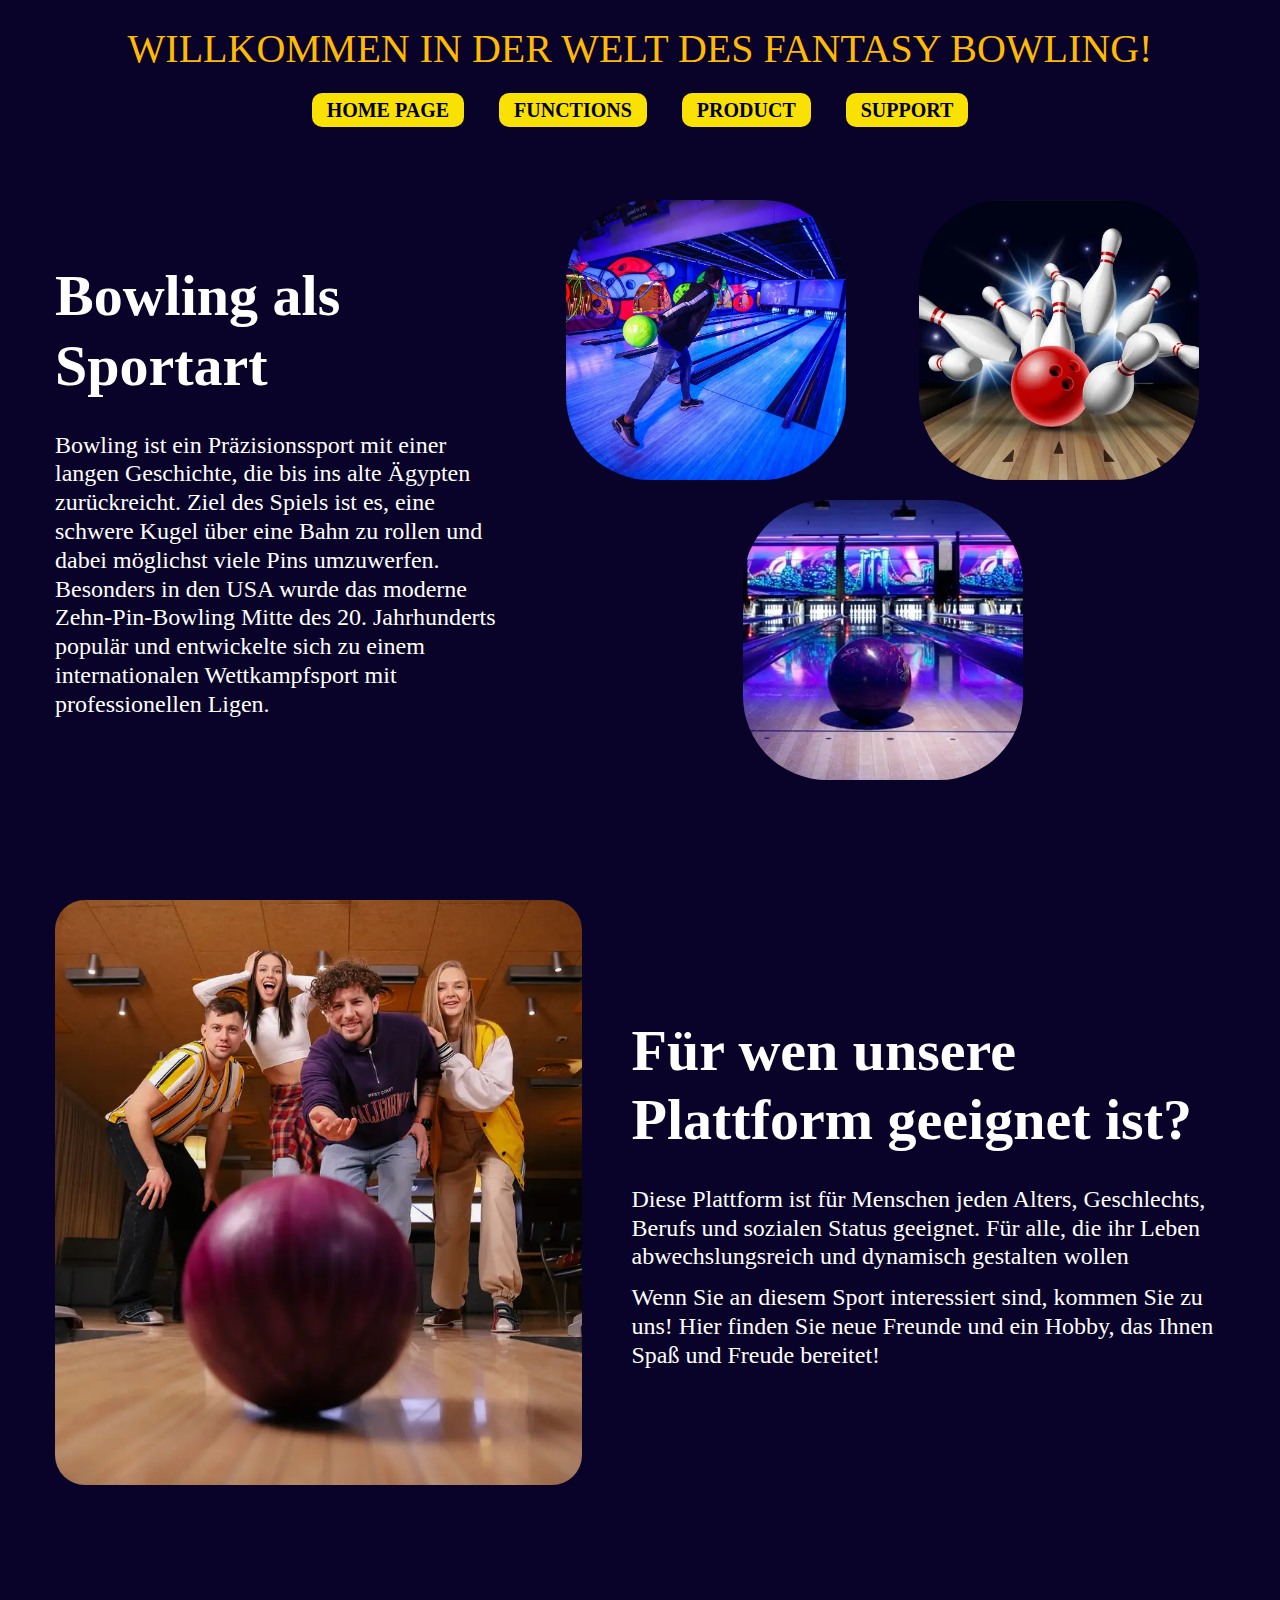
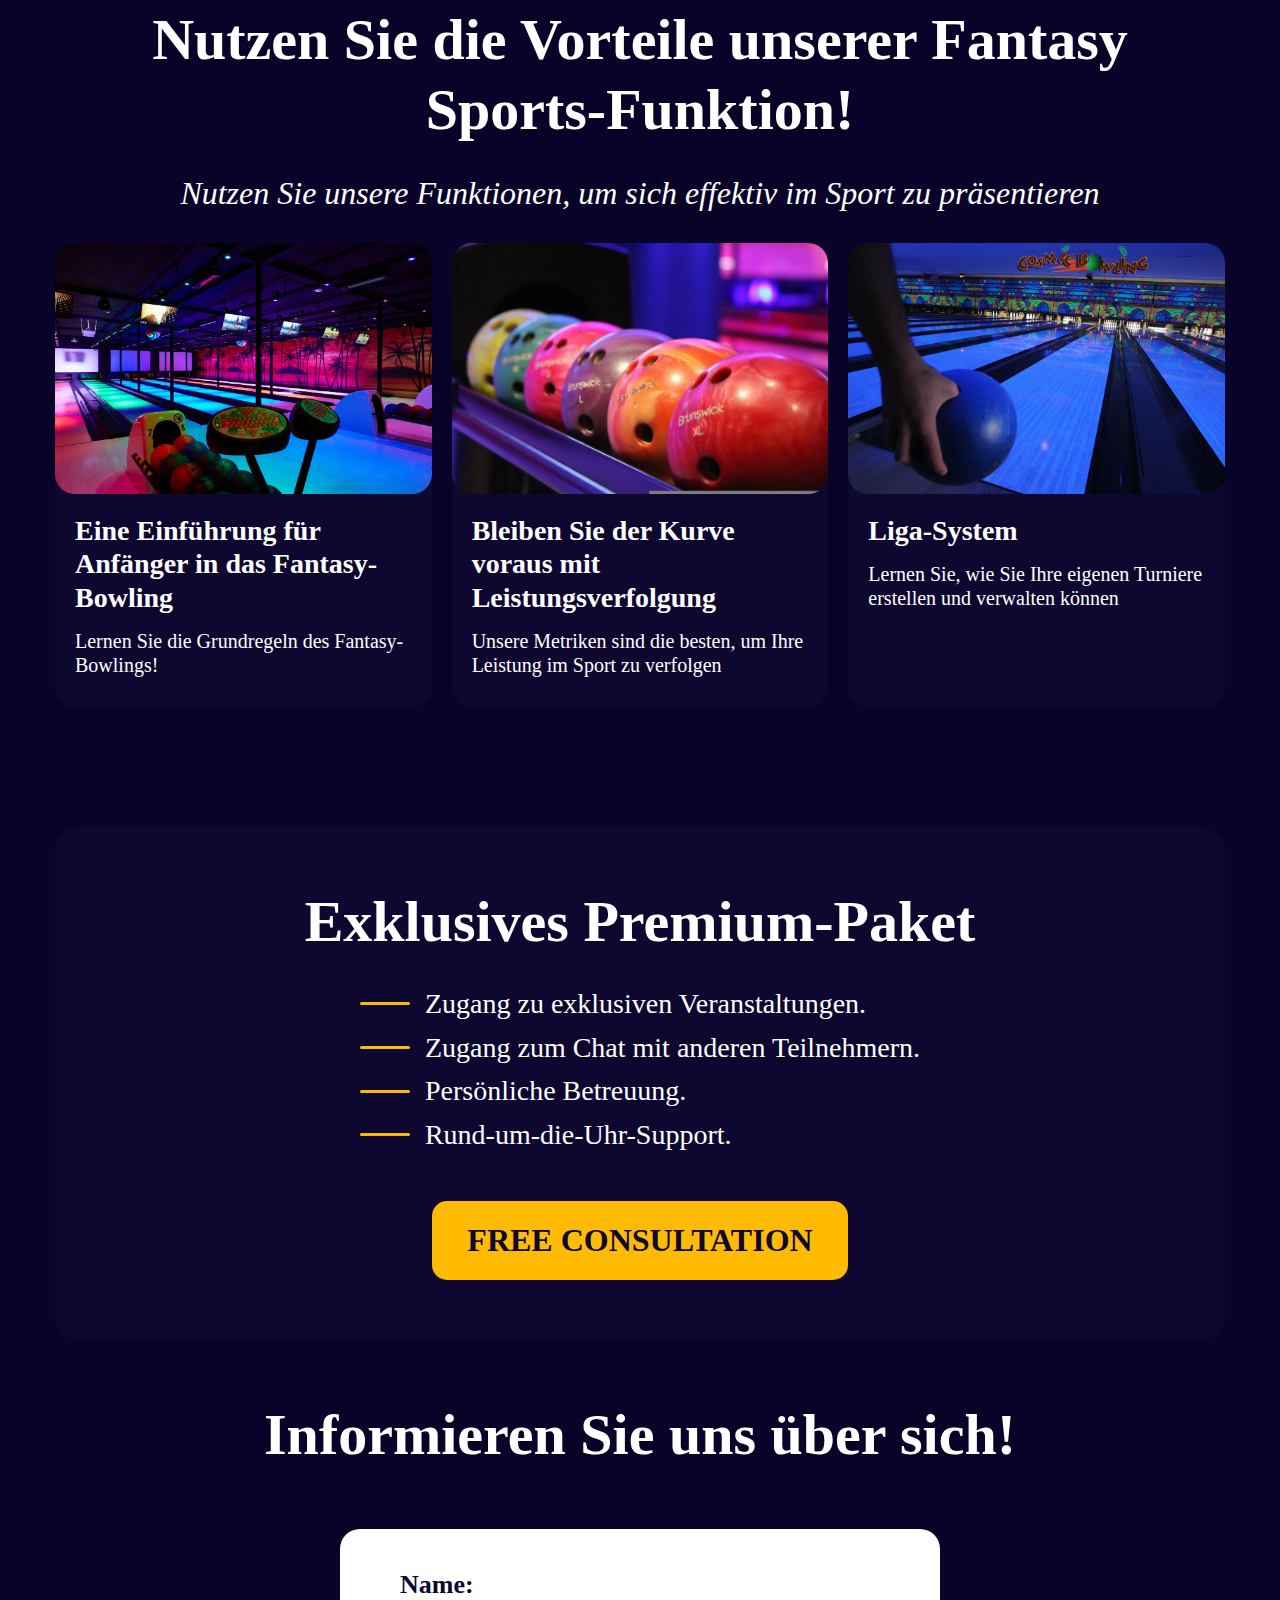
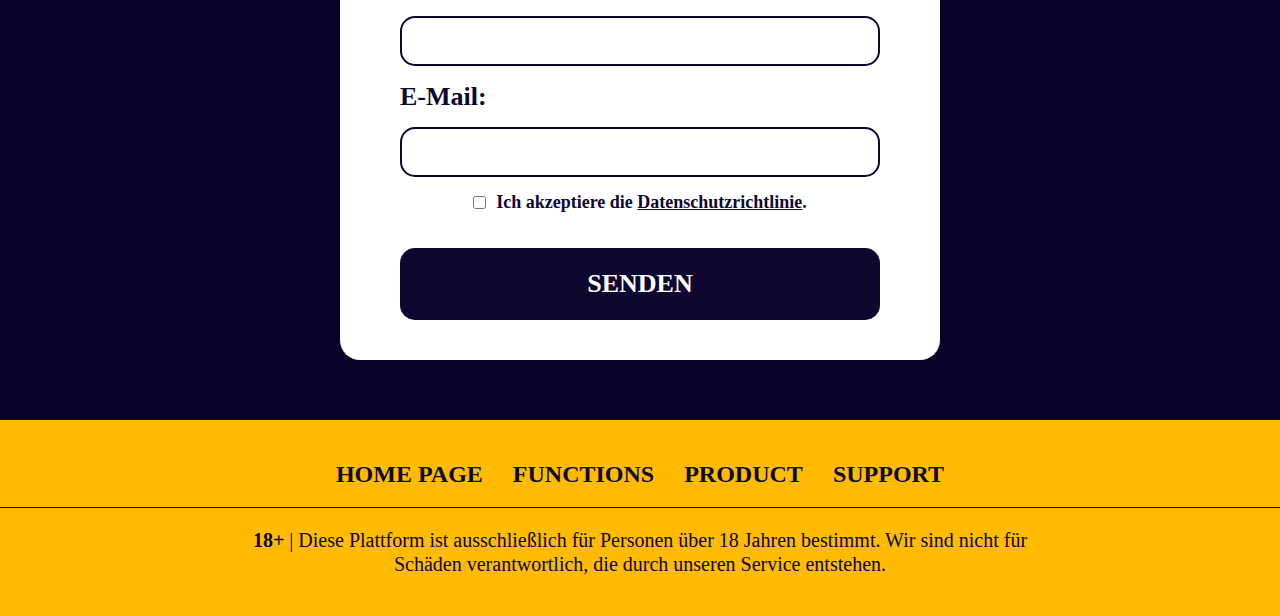
==== index.html @ cd634fc9 "Add files via upload" ====
<!DOCTYPE html>
<html lang="en">

<head>
	<title>Fantasy Bowling</title>
	<meta charset="UTF-8">
	<meta name="format-detection" content="telephone=no">
	<!-- <style>body{opacity: 0;}</style> -->
	<link rel="stylesheet" href="css/style.min.css?_v=20250328234321">
	<link rel="shortcut icon" href="favicon.ico">
	<!-- <meta name="robots" content="noindex, nofollow"> -->
	<meta name="viewport" content="width=device-width, initial-scale=1.0">
	<script>(()=>{"use strict";const t={};let e=!0,s=(t=500)=>{if(e){const s=document.querySelectorAll("[data-lp]");setTimeout((()=>{s.forEach((t=>{t.style.paddingRight=""})),document.body.style.paddingRight="",document.documentElement.classList.remove("lock")}),t),e=!1,setTimeout((function(){e=!0}),t)}},o=(t=500)=>{if(e){const s=document.querySelectorAll("[data-lp]"),o=window.innerWidth-document.body.offsetWidth+"px";s.forEach((t=>{t.style.paddingRight=o})),document.body.style.paddingRight=o,document.documentElement.classList.add("lock"),e=!1,setTimeout((function(){e=!0}),t)}};function i(t){setTimeout((()=>{window.FLS&&console.log(t)}),0)}t.popup=new class{constructor(t){let e={logging:!0,init:!0,attributeOpenButton:"data-popup",attributeCloseButton:"data-close",fixElementSelector:"[data-lp]",youtubeAttribute:"data-popup-youtube",youtubePlaceAttribute:"data-popup-youtube-place",setAutoplayYoutube:!0,classes:{popup:"popup",popupContent:"popup__content",popupActive:"popup_show",bodyActive:"popup-show"},focusCatch:!0,closeEsc:!0,bodyLock:!0,hashSettings:{location:!0,goHash:!0},on:{beforeOpen:function(){},afterOpen:function(){},beforeClose:function(){},afterClose:function(){}}};this.youTubeCode,this.isOpen=!1,this.targetOpen={selector:!1,element:!1},this.previousOpen={selector:!1,element:!1},this.lastClosed={selector:!1,element:!1},this._dataValue=!1,this.hash=!1,this._reopen=!1,this._selectorOpen=!1,this.lastFocusEl=!1,this._focusEl=["a[href]",'input:not([disabled]):not([type="hidden"]):not([aria-hidden])',"button:not([disabled]):not([aria-hidden])","select:not([disabled]):not([aria-hidden])","textarea:not([disabled]):not([aria-hidden])","area[href]","iframe","object","embed","[contenteditable]",'[tabindex]:not([tabindex^="-"])'],this.options={...e,...t,classes:{...e.classes,...t?.classes},hashSettings:{...e.hashSettings,...t?.hashSettings},on:{...e.on,...t?.on}},this.bodyLock=!1,this.options.init&&this.initPopups()}initPopups(){this.popupLogging("Прокинувся"),this.eventsPopup()}eventsPopup(){document.addEventListener("click",function(t){const e=t.target.closest(`[${this.options.attributeOpenButton}]`);if(e)return t.preventDefault(),this._dataValue=e.getAttribute(this.options.attributeOpenButton)?e.getAttribute(this.options.attributeOpenButton):"error",this.youTubeCode=e.getAttribute(this.options.youtubeAttribute)?e.getAttribute(this.options.youtubeAttribute):null,"error"!==this._dataValue?(this.isOpen||(this.lastFocusEl=e),this.targetOpen.selector=`${this._dataValue}`,this._selectorOpen=!0,void this.open()):void this.popupLogging(`Йой, не заповнено атрибут у ${e.classList}`);return t.target.closest(`[${this.options.attributeCloseButton}]`)||!t.target.closest(`.${this.options.classes.popupContent}`)&&this.isOpen?(t.preventDefault(),void this.close()):void 0}.bind(this)),document.addEventListener("keydown",function(t){if(this.options.closeEsc&&27==t.which&&"Escape"===t.code&&this.isOpen)return t.preventDefault(),void this.close();this.options.focusCatch&&9==t.which&&this.isOpen&&this._focusCatch(t)}.bind(this)),this.options.hashSettings.goHash&&(window.addEventListener("hashchange",function(){window.location.hash?this._openToHash():this.close(this.targetOpen.selector)}.bind(this)),window.addEventListener("load",function(){window.location.hash&&this._openToHash()}.bind(this)))}open(t){if(e)if(this.bodyLock=!(!document.documentElement.classList.contains("lock")||this.isOpen),t&&"string"==typeof t&&""!==t.trim()&&(this.targetOpen.selector=t,this._selectorOpen=!0),this.isOpen&&(this._reopen=!0,this.close()),this._selectorOpen||(this.targetOpen.selector=this.lastClosed.selector),this._reopen||(this.previousActiveElement=document.activeElement),this.targetOpen.element=document.querySelector(this.targetOpen.selector),this.targetOpen.element){if(this.youTubeCode){const t=`https://www.youtube.com/embed/${this.youTubeCode}?rel=0&showinfo=0&autoplay=1`,e=document.createElement("iframe");e.setAttribute("allowfullscreen","");const s=this.options.setAutoplayYoutube?"autoplay;":"";if(e.setAttribute("allow",`${s}; encrypted-media`),e.setAttribute("src",t),!this.targetOpen.element.querySelector(`[${this.options.youtubePlaceAttribute}]`)){this.targetOpen.element.querySelector(".popup__text").setAttribute(`${this.options.youtubePlaceAttribute}`,"")}this.targetOpen.element.querySelector(`[${this.options.youtubePlaceAttribute}]`).appendChild(e)}this.options.hashSettings.location&&(this._getHash(),this._setHash()),this.options.on.beforeOpen(this),document.dispatchEvent(new CustomEvent("beforePopupOpen",{detail:{popup:this}})),this.targetOpen.element.classList.add(this.options.classes.popupActive),document.documentElement.classList.add(this.options.classes.bodyActive),this._reopen?this._reopen=!1:!this.bodyLock&&o(),this.targetOpen.element.setAttribute("aria-hidden","false"),this.previousOpen.selector=this.targetOpen.selector,this.previousOpen.element=this.targetOpen.element,this._selectorOpen=!1,this.isOpen=!0,setTimeout((()=>{this._focusTrap()}),50),this.options.on.afterOpen(this),document.dispatchEvent(new CustomEvent("afterPopupOpen",{detail:{popup:this}})),this.popupLogging("Відкрив попап")}else this.popupLogging("Йой, такого попапу немає. Перевірте коректність введення. ")}close(t){t&&"string"==typeof t&&""!==t.trim()&&(this.previousOpen.selector=t),this.isOpen&&e&&(this.options.on.beforeClose(this),document.dispatchEvent(new CustomEvent("beforePopupClose",{detail:{popup:this}})),this.youTubeCode&&this.targetOpen.element.querySelector(`[${this.options.youtubePlaceAttribute}]`)&&(this.targetOpen.element.querySelector(`[${this.options.youtubePlaceAttribute}]`).innerHTML=""),this.previousOpen.element.classList.remove(this.options.classes.popupActive),this.previousOpen.element.setAttribute("aria-hidden","true"),this._reopen||(document.documentElement.classList.remove(this.options.classes.bodyActive),!this.bodyLock&&s(),this.isOpen=!1),this._removeHash(),this._selectorOpen&&(this.lastClosed.selector=this.previousOpen.selector,this.lastClosed.element=this.previousOpen.element),this.options.on.afterClose(this),document.dispatchEvent(new CustomEvent("afterPopupClose",{detail:{popup:this}})),setTimeout((()=>{this._focusTrap()}),50),this.popupLogging("Закрив попап"))}_getHash(){this.options.hashSettings.location&&(this.hash=this.targetOpen.selector.includes("#")?this.targetOpen.selector:this.targetOpen.selector.replace(".","#"))}_openToHash(){let t=document.querySelector(`.${window.location.hash.replace("#","")}`)?`.${window.location.hash.replace("#","")}`:document.querySelector(`${window.location.hash}`)?`${window.location.hash}`:null;(document.querySelector(`[${this.options.attributeOpenButton} = "${t}"]`)?document.querySelector(`[${this.options.attributeOpenButton} = "${t}"]`):document.querySelector(`[${this.options.attributeOpenButton} = "${t.replace(".","#")}"]`))&&t&&this.open(t)}_setHash(){history.pushState("","",this.hash)}_removeHash(){history.pushState("","",window.location.href.split("#")[0])}_focusCatch(t){const e=this.targetOpen.element.querySelectorAll(this._focusEl),s=Array.prototype.slice.call(e),o=s.indexOf(document.activeElement);t.shiftKey&&0===o&&(s[s.length-1].focus(),t.preventDefault()),t.shiftKey||o!==s.length-1||(s[0].focus(),t.preventDefault())}_focusTrap(){const t=this.previousOpen.element.querySelectorAll(this._focusEl);!this.isOpen&&this.lastFocusEl?this.lastFocusEl.focus():t[0].focus()}popupLogging(t){this.options.logging&&i(`[Попапос]: ${t}`)}}({});let n=(t,e=!1,o=500,n=0)=>{const a=document.querySelector(t);if(a){let r="",l=0;if(e){r="header.header";const t=document.querySelector(r);t.classList.contains("_header-scroll")?l=t.offsetHeight:(t.style.cssText="transition-duration: 0s;",t.classList.add("_header-scroll"),l=t.offsetHeight,t.classList.remove("_header-scroll"),setTimeout((()=>{t.style.cssText=""}),0))}let c={speedAsDuration:!0,speed:o,header:r,offset:n,easing:"easeOutQuad"};if(document.documentElement.classList.contains("menu-open")&&(s(),document.documentElement.classList.remove("menu-open")),"undefined"!=typeof SmoothScroll)(new SmoothScroll).animateScroll(a,"",c);else{let t=a.getBoundingClientRect().top+scrollY;t=l?t-l:t,t=n?t-n:t,window.scrollTo({top:t,behavior:"smooth"})}i(`[gotoBlock]: Юхуу...їдемо до ${t}`)}else i(`[gotoBlock]: Йой... Такого блоку немає на сторінці: ${t}`)};let a={getErrors(t){let e=0,s=t.querySelectorAll("*[data-required]");return s.length&&s.forEach((t=>{null===t.offsetParent&&"SELECT"!==t.tagName||t.disabled||(e+=this.validateInput(t))})),e},validateInput(t){let e=0;return"email"===t.dataset.required?(t.value=t.value.replace(" ",""),this.emailTest(t)?(this.addError(t),this.removeSuccess(t),e++):(this.removeError(t),this.addSuccess(t))):("checkbox"!==t.type||t.checked)&&t.value.trim()?(this.removeError(t),this.addSuccess(t)):(this.addError(t),this.removeSuccess(t),e++),e},addError(t){t.classList.add("_form-error"),t.parentElement.classList.add("_form-error");let e=t.parentElement.querySelector(".form__error");e&&t.parentElement.removeChild(e),t.dataset.error&&t.parentElement.insertAdjacentHTML("beforeend",`<div class="form__error">${t.dataset.error}</div>`)},removeError(t){t.classList.remove("_form-error"),t.parentElement.classList.remove("_form-error"),t.parentElement.querySelector(".form__error")&&t.parentElement.removeChild(t.parentElement.querySelector(".form__error"))},addSuccess(t){t.classList.add("_form-success"),t.parentElement.classList.add("_form-success")},removeSuccess(t){t.classList.remove("_form-success"),t.parentElement.classList.remove("_form-success")},formClean(e){e.reset(),setTimeout((()=>{let s=e.querySelectorAll("input,textarea");for(let t=0;t<s.length;t++){const e=s[t];e.parentElement.classList.remove("_form-focus"),e.classList.remove("_form-focus"),a.removeError(e)}let o=e.querySelectorAll(".checkbox__input");if(o.length>0)for(let t=0;t<o.length;t++){o[t].checked=!1}if(t.select){let s=e.querySelectorAll("div.select");if(s.length)for(let e=0;e<s.length;e++){const o=s[e].querySelector("select");t.select.selectBuild(o)}}}),0)},emailTest:t=>!/^\w+([\.-]?\w+)*@\w+([\.-]?\w+)*(\.\w{2,8})+$/.test(t.value)};let r=!1;setTimeout((()=>{if(r){let t=new Event("windowScroll");window.addEventListener("scroll",(function(e){document.dispatchEvent(t)}))}}),0),window.FLS=!1,function(t={viewPass:!1,autoHeight:!1}){if(document.body.addEventListener("focusin",(function(t){const e=t.target;"INPUT"!==e.tagName&&"TEXTAREA"!==e.tagName||(e.hasAttribute("data-no-focus-classes")||(e.classList.add("_form-focus"),e.parentElement.classList.add("_form-focus")),a.removeError(e),e.hasAttribute("data-validate")&&a.removeError(e))})),document.body.addEventListener("focusout",(function(t){const e=t.target;"INPUT"!==e.tagName&&"TEXTAREA"!==e.tagName||(e.hasAttribute("data-no-focus-classes")||(e.classList.remove("_form-focus"),e.parentElement.classList.remove("_form-focus")),e.hasAttribute("data-validate")&&a.validateInput(e))})),t.viewPass&&document.addEventListener("click",(function(t){let e=t.target;if(e.closest('[class*="__viewpass"]')){let t=e.classList.contains("_viewpass-active")?"password":"text";e.parentElement.querySelector("input").setAttribute("type",t),e.classList.toggle("_viewpass-active")}})),t.autoHeight){const e=document.querySelectorAll("textarea[data-autoheight]");if(e.length){function s(t,e){t.style.height=`${e}px`}e.forEach((t=>{const e=t.hasAttribute("data-autoheight-min")?Number(t.dataset.autoheightMin):Number(t.offsetHeight),o=t.hasAttribute("data-autoheight-max")?Number(t.dataset.autoheightMax):1/0;s(t,Math.min(e,o)),t.addEventListener("input",(()=>{t.scrollHeight>e&&(t.style.height="auto",s(t,Math.min(Math.max(t.scrollHeight,e),o)))}))}))}}}({viewPass:!1,autoHeight:!1}),function(){const e=document.forms;if(e.length)for(const t of e)t.addEventListener("submit",(function(t){s(t.target,t)})),t.addEventListener("reset",(function(t){const e=t.target;a.formClean(e)}));async function s(t,e){if(0===(t.hasAttribute("data-no-validate")?0:a.getErrors(t))){if(t.hasAttribute("data-ajax")){e.preventDefault();const s=t.getAttribute("action")?t.getAttribute("action").trim():"#",i=t.getAttribute("method")?t.getAttribute("method").trim():"GET",n=new FormData(t);t.classList.add("_sending");const a=await fetch(s,{method:i,body:n});if(a.ok){let e=await a.json();t.classList.remove("_sending"),o(t,e)}else alert("Помилка"),t.classList.remove("_sending")}else t.hasAttribute("data-dev")&&(e.preventDefault(),o(t))}else if(e.preventDefault(),t.querySelector("._form-error")&&t.hasAttribute("data-goto-error")){const e=t.dataset.gotoError?t.dataset.gotoError:"._form-error";n(e,!0,1e3)}}function o(e,s=""){document.dispatchEvent(new CustomEvent("formSent",{detail:{form:e}})),setTimeout((()=>{if(t.popup){const s=e.dataset.popupMessage;s&&t.popup.open(s)}}),0),a.formClean(e),i(`[Форми]: ${"Форму відправлено!"}`)}}(),function(){r=!0;const t=document.querySelector("div.header"),e=t.hasAttribute("data-scroll-show"),s=t.dataset.scrollShow?t.dataset.scrollShow:500,o=t.dataset.scroll?t.dataset.scroll:1;let i,n=0;document.addEventListener("windowScroll",(function(a){const r=window.scrollY;clearTimeout(i),r>=o?(!t.classList.contains("_header-scroll")&&t.classList.add("_header-scroll"),e&&(r>n?t.classList.contains("_header-show")&&t.classList.remove("_header-show"):!t.classList.contains("_header-show")&&t.classList.add("_header-show"),i=setTimeout((()=>{!t.classList.contains("_header-show")&&t.classList.add("_header-show")}),s))):(t.classList.contains("_header-scroll")&&t.classList.remove("_header-scroll"),e&&t.classList.contains("_header-show")&&t.classList.remove("_header-show")),n=r<=0?0:r}))}()})();</script>
</head>

<body>
	<div class="wrapper">
		<div class="header">
			<div class="header__container">
				<h1 class="header__title">
					Willkommen in der Welt des Fantasy Bowling!
				</h1>
				<div class="header__menu menu">
					<nav class="menu__body">
						<ul class="menu__list">
							<li class="menu__item"><a href="index.html" class="menu__link">HOME PAGE</a></li>
							<li class="menu__item"><a href="index.html#functions" class="menu__link">FUNCTIONS</a></li>
							<li class="menu__item"><a href="index.html#product" class="menu__link">PRODUCT</a></li>
							<li class="menu__item"><a href="support.html" class="menu__link">SUPPORT</a></li>
						</ul>
					</nav>
				</div>
			</div>
		</div>
		<div class="page">
			<div class="page__hero hero">
				<div class="hero__container">
					<div class="hero__content">
						<h2 class="hero__title title">Bowling als Sportart</h2>
						<div class="hero__text text">
							<p>Bowling ist ein Präzisionssport mit einer langen Geschichte, die bis ins alte Ägypten zurückreicht. Ziel des Spiels ist es, eine schwere Kugel über eine Bahn zu rollen und dabei möglichst viele Pins umzuwerfen. Besonders in den USA wurde das moderne Zehn-Pin-Bowling Mitte des 20. Jahrhunderts populär und entwickelte sich zu einem internationalen Wettkampfsport mit professionellen Ligen.</p>
						</div>
					</div>
					<div class="hero__images">
						<div class="hero__image">
							<img src="img/01.webp" alt="Image">
						</div>
						<div class="hero__image">
							<img src="img/02.webp" alt="Image">
						</div>
						<div class="hero__image">
							<img src="img/04.webp" alt="Image">
						</div>
					</div>
				</div>
			</div>
			<div class="page__audidory auditory">
				<div class="auditory__container">
					<div class="auditory__image">
						<img src="img/06.webp" alt="Image">
					</div>
					<div class="auditory__content">
						<h2 class="auditory__title title">
							Für wen unsere Plattform geeignet ist?
						</h2>
						<div class="auditory__text text">
							<p>
								Diese Plattform ist für Menschen jeden Alters, Geschlechts, Berufs und sozialen Status geeignet. Für alle, die ihr Leben abwechslungsreich und dynamisch gestalten wollen
							</p>
							<p>Wenn Sie an diesem Sport interessiert sind, kommen Sie zu uns! Hier finden Sie neue Freunde und ein Hobby, das Ihnen Spaß und Freude bereitet!</p>
						</div>
					</div>
				</div>
			</div>
			<div class="page__functionality functionality" id="functions">
				<div class="functionality__container">
					<h2 class="functionality__title title">Nutzen Sie die Vorteile unserer Fantasy Sports-Funktion!</h2>
					<div class="functionality__label">Nutzen Sie unsere Funktionen, um sich effektiv im Sport zu präsentieren</div>
					<div class="functionality__options">
						<div class="functionality__option option-functionality">
							<a href="#" class="option-functionality__image">
								<img src="img/07.webp" alt="Image">
							</a>
							<div class="option-functionality__content">
								<a href="#" class="option-functionality__title">Eine Einführung für Anfänger in das Fantasy-Bowling</a>
								<div class="option-functionality__text">Lernen Sie die Grundregeln des Fantasy-Bowlings!</div>
							</div>
						</div>
						<div class="functionality__option option-functionality">
							<a href="#" class="option-functionality__image">
								<img src="img/05.webp" alt="Image">
							</a>
							<div class="option-functionality__content">
								<a href="#" class="option-functionality__title">Bleiben Sie der Kurve voraus mit Leistungsverfolgung</a>
								<div class="option-functionality__text">Unsere Metriken sind die besten, um Ihre Leistung im Sport zu verfolgen</div>
							</div>
						</div>
						<div class="functionality__option option-functionality">
							<a href="#" class="option-functionality__image">
								<img src="img/09.webp" alt="Image">
							</a>
							<div class="option-functionality__content">
								<a href="#" class="option-functionality__title">Liga-System</a>
								<div class="option-functionality__text">Lernen Sie, wie Sie Ihre eigenen Turniere erstellen und verwalten können</div>
							</div>
						</div>
					</div>
				</div>
			</div>
			<div class="page__advantage advantage" id="product">
				<div class="advantage__container">
					<div class="advantage__card">
						<h2 class="advantage__title title">
							Exklusives Premium-Paket
						</h2>
						<ul class="advantage__list">
							<li class="advantage__item">Zugang zu exklusiven Veranstaltungen.</li>
							<li class="advantage__item">Zugang zum Chat mit anderen Teilnehmern.</li>
							<li class="advantage__item">Persönliche Betreuung.</li>
							<li class="advantage__item">Rund-um-die-Uhr-Support.</li>
						</ul>
						<a href="" class="advantage__button">FREE CONSULTATION</a>
					</div>
				</div>
			</div>
			<div class="page__contact contact">
				<div class="contact__container">
					<h2 class="contact__title title">
						Informieren Sie uns über sich!
					</h2>
					<form data-dev data-popup-message="#popup">
						<label class="contact__label" for="name">Name:</label>
						<input type="text" id="name" name="name" required class="contact__input">

						<label class="contact__label" for="email">E-Mail:</label>
						<input type="email" id="email" name="email" required class="contact__input">

						<div class="checkbox contact__policy">
							<input required id="c_1" data-error="Помилка" class="checkbox__input" type="checkbox" value="1" name="form[]">
							<label for="c_1" class="checkbox__label">Ich akzeptiere die <a href="policy.html">Datenschutzrichtlinie</a>.</label>
						</div>
						<button type="submit" class="contact__button">Senden</button>
					</form>
				</div>
			</div>
		</div>
		<div class="footer">
			<div class="footer__container">
				<div class="footer__menu menu-footer">
					<nav class="menu-footer__body">
						<ul class="menu-footer__list">
							<li class="menu-footer__item"><a href="index.html" class="menu-footer__link">HOME PAGE</a></li>
							<li class="menu-footer__item"><a href="index.html#functions" class="menu-footer__link">FUNCTIONS</a></li>
							<li class="menu-footer__item"><a href="index.html#product" class="menu-footer__link">PRODUCT</a></li>
							<li class="menu-footer__item"><a href="support.html" class="menu-footer__link">SUPPORT</a></li>
						</ul>
					</nav>
				</div>
				<div class="footer__disclaimer">
					<strong>18+</strong> | Diese Plattform ist ausschließlich für Personen über 18 Jahren bestimmt. Wir sind nicht für Schäden verantwortlich, die durch unseren Service entstehen.
				</div>
			</div>
		</div>
	</div>
	<div id="popup" aria-hidden="true" class="popup">
		<div class="popup__wrapper">
			<div class="popup__content">
				<h2 class="popup__title title">
					Erfolgreich gesendet!
				</h2>
				<div class="popup__text text">
					Wir haben Ihre Angaben erhalten und werden Sie in Kürze kontaktieren. Warten Sie es ab!
				</div>
				<button data-close type="button" class="popup__close">
					Verstanden!
				</button>
			</div>
		</div>
	</div>
</body>

</html>
---- css/style.min.css ----
*{padding:0;margin:0;border:0}*,*::after,*::before{box-sizing:border-box}*::after,*::before{display:inline-block}body,html{height:100%;min-width:320px}body{color:#000;line-height:1;font-family:"";font-size:1.25rem;-ms-text-size-adjust:100%;-moz-text-size-adjust:100%;-webkit-text-size-adjust:100%;-webkit-font-smoothing:antialiased;-moz-osx-font-smoothing:grayscale}button,input,textarea{font-family:"";font-size:inherit;line-height:inherit;color:inherit;background-color:rgba(0,0,0,0)}input,textarea{width:100%}label{display:inline-block}button,option,select{cursor:pointer}a{display:inline-block;color:inherit;text-decoration:none}ul li{list-style:none}img{vertical-align:top}h1,h2,h3,h4,h5,h6{font-weight:inherit;font-size:inherit}body{line-height:1.2;color:#fff;background-color:#0a0329}.lock body{overflow:hidden;touch-action:none;-ms-scroll-chaining:none;overscroll-behavior:none}.wrapper{min-height:100%;display:flex;flex-direction:column;overflow:hidden}@supports (overflow:clip){.wrapper{overflow:clip}}.wrapper>main{flex:1 1 auto}.wrapper>*{min-width:0}[class*=__container]{max-width:75rem;margin:0 auto;padding:0 .9375rem}[class*="--gc"]{display:grid;min-width:0;grid-template-columns:.9375rem 1fr minmax(auto,73.125rem) 1fr .9375rem}[class*="--gc"]>*{min-width:0;grid-column:3/4}body::after{content:"";background-color:rgba(0,0,0,.5);position:fixed;width:100%;height:100%;top:0;left:0;opacity:0;transition:opacity .8s ease 0s;pointer-events:none;z-index:149}.popup-show body::after{opacity:1}.popup{color:#0e072f;position:fixed;top:0;left:0;bottom:0;right:0;padding:30px 10px;transition:visibility .8s ease 0s;visibility:hidden;pointer-events:none}.popup_show{z-index:150;visibility:visible;overflow:auto;pointer-events:auto}.popup_show .popup__content{visibility:visible;-webkit-transform:scale(1);transform:scale(1)}.popup__wrapper{display:flex;flex-direction:column;align-items:center;min-height:100%;flex:1 1 auto;width:100%;display:flex;justify-content:center;align-items:center}.popup__content{visibility:hidden;-webkit-transform:scale(0);transform:scale(0);transition:-webkit-transform .3s ease 0s;transition:transform .3s ease 0s;transition:transform .3s ease 0s,-webkit-transform .3s ease 0s;background-color:#eee;padding:20px;width:100%;max-width:900px;border-radius:20px}.lock .popup__content{visibility:visible}.popup__content{padding:2.5rem;display:grid;justify-items:center}.popup__title{text-align:center}.popup__text{text-align:center}.popup__text:not(:last-child){margin-bottom:2.5rem}.popup__close{font-weight:700;color:#0e072f;border-radius:.9375rem;background-color:#ffbb01;padding:1.25rem 2.1875rem;transition:all .3s}.ibg{width:100%;height:100%;-o-object-fit:cover;object-fit:cover}.ibg--top{-o-object-position:top;object-position:top}.ibg--bottom{-o-object-position:bottom;object-position:bottom}.ibg--left{-o-object-position:left;object-position:left}.ibg--right{-o-object-position:right;object-position:right}.ibg--contain{-o-object-fit:contain;object-fit:contain}.title{font-weight:700}.text{display:grid;gap:.75rem}.header{position:fixed;width:100%;z-index:100;top:0;left:0;background-color:#0a0329;padding-bottom:2.5rem;color:#ffbb01}.header__container{display:grid;justify-items:center}.header__title{transition:all .3s;text-transform:uppercase;text-align:center}._header-scroll .header__title{height:0;opacity:0;visibility:hidden;margin-bottom:0}.menu__list{display:flex;justify-content:center;flex-wrap:wrap}.menu__link{font-weight:600;color:#000;padding:.3125rem .9375rem;border-radius:.625rem;background-color:rgba(255,230,2,.9764705882);transition:all .3s}.footer{color:#0e072f;background-color:#ffbb01}.footer__container{display:grid;justify-items:center;gap:1.25rem;align-items:center}.footer__disclaimer{text-align:center;max-width:50rem}.menu-footer{padding-bottom:1.25rem;position:relative}.menu-footer::after{content:"";position:absolute;height:.0625rem;width:100vw;left:50%;-webkit-transform:translate(-50%,0);transform:translate(-50%,0);background-color:#0e072f;bottom:0}.menu-footer__list{display:flex;-webkit-column-gap:1.875rem;-moz-column-gap:1.875rem;column-gap:1.875rem;row-gap:.9375rem;flex-wrap:wrap;justify-content:space-around}.menu-footer__link{text-transform:uppercase;font-weight:700;transition:all .3s}.hero__container{display:flex;gap:1.875rem;align-items:center}.hero__content{flex:0 1 50%;align-items:start;justify-items:start}.hero__images{display:flex;flex-wrap:wrap;justify-content:space-around;gap:1.25rem}.hero__image{aspect-ratio:1/1;border-radius:30%;position:relative;overflow:hidden}.hero__image img{transition:all .45s;position:absolute;width:100%;height:100%;top:0;left:0;-o-object-fit:cover;object-fit:cover}.auditory__container{display:flex;align-items:center;gap:3.125rem}.auditory__image{flex:0 0 45%;aspect-ratio:9/10;position:relative;overflow:hidden;border-radius:1.875rem}.auditory__image img{position:absolute;width:100%;height:100%;top:0;left:0;-o-object-fit:cover;object-fit:cover}.functionality__container{display:grid;justify-items:center}.functionality__title{text-align:center}.functionality__label{font-style:italic}.functionality__options{width:100%;display:grid;gap:1.25rem;grid-template-columns:repeat(auto-fill,minmax(18.75rem,1fr))}.option-functionality{background-color:#0e072f;border-radius:1.25rem}.option-functionality__content{padding:.9375rem 1.25rem 1.875rem 1.25rem;display:grid;gap:.9375rem}.option-functionality__image{position:relative;width:100%;aspect-ratio:3/2;overflow:hidden;border-radius:1.25rem}.option-functionality__image img{transition:all .45s;position:absolute;width:100%;height:100%;top:0;left:0;-o-object-fit:cover;object-fit:cover}.option-functionality__title{transition:all .3s;font-weight:700}.advantage__card{display:grid;background-color:#0e072f;border-radius:1.5625rem;justify-items:center}.advantage__title{text-align:center}.advantage__list{display:grid;gap:.625rem}.advantage__list:not(:last-child){margin-bottom:3.125rem}.advantage__item{display:flex;align-items:center;gap:.9375rem}.advantage__item::before{border-radius:.625rem;content:"";min-width:3.125rem;height:.1875rem;background-color:#ffbb01}.advantage__button{font-weight:700;color:#0e072f;text-align:center;justify-content:center;align-items:center;display:flex;border-radius:.9375rem;background-color:#ffbb01;padding:1.25rem 2.1875rem;text-transform:uppercase;transition:all .3s}.contact__container{display:grid;gap:1.875rem;justify-items:center}.contact__title{text-align:center}.contact__policy{display:flex;align-items:center;justify-content:center;gap:.625rem;font-size:1.125rem}.contact__policy input{cursor:pointer;width:auto}.contact__policy label{cursor:pointer}.contact__policy a{text-decoration:underline}.contact__policy:not(:last-child){margin-bottom:1.25rem}.contact__label{font-weight:700}.contact__input{border:2px solid #0e072f;border-radius:.9375rem;height:3.125rem;padding:.625rem 1.25rem;outline:0}.contact__input:active{border:2px solid #ffbb01}.contact__button{width:100%;padding:1.25rem 2.1875rem;background-color:#0e072f;color:#fff;border-radius:.9375rem;text-transform:uppercase;font-weight:700;transition:all .3s}.contact form{padding:2.5rem 3.75rem;background-color:#fff;border-radius:1.25rem;color:#0e072f;display:grid;gap:.9375rem;max-width:37.5rem;width:100%}.contact label{font-weight:700}.basics__content{display:grid;justify-items:center}.basics__content:not(:last-child){margin-bottom:2.5rem}.basics__title{text-align:center}.basics__label{text-align:center}.basics__label:not(:last-child){margin-bottom:1.875rem}.basics__text:not(:last-child){margin-bottom:1.25rem}.basics__subtitle{text-align:center}.basics__subtitle:not(:last-child){margin-bottom:1.875rem}.basics__list{display:grid;gap:1.25rem}.basics__image{width:100%;aspect-ratio:4/3;position:relative;overflow:hidden;border-radius:1.875rem}.basics__image img{position:absolute;width:100%;height:100%;top:0;left:0;-o-object-fit:cover;object-fit:cover}@media (min-width:47.99875em){.popup__text{max-width:80%}}@media (min-width:75em){.popup__close{font-size:2rem}.title{font-size:3.625rem}.title:not(:last-child){margin-bottom:1.875rem}.text{font-size:1.5rem}.header{padding-top:1.5625rem}.header{padding-bottom:1.5625rem}.header._header-scroll{padding-top:.9375rem}.header._header-scroll{padding-bottom:.9375rem}.header__title{margin-bottom:1.25rem}.header__title{font-size:2.5rem}.menu__list{gap:2.1875rem}.menu__link{font-size:1.25rem}.footer{padding-top:2.5rem}.footer{padding-bottom:2.5rem}.menu-footer__link{font-size:1.5rem}.hero__container{padding-top:12.5rem}.hero__container{padding-bottom:3.75rem}.hero__image{width:17.5rem}.auditory{padding-top:3.75rem}.auditory{padding-bottom:3.75rem}.functionality{padding-top:3.75rem}.functionality{padding-bottom:3.75rem}.functionality__label{font-size:2rem}.functionality__label:not(:last-child){margin-bottom:1.875rem}.option-functionality__title{font-size:1.75rem}.advantage{padding-top:3.75rem}.advantage{padding-bottom:3.75rem}.advantage__card{padding-top:3.75rem}.advantage__card{padding-bottom:3.75rem}.advantage__item{font-size:1.75rem}.advantage__button{font-size:2rem}.contact{padding-bottom:3.75rem}.contact__label{font-size:1.625rem}.contact__button{font-size:1.625rem}.basics{padding-top:12.5rem}.basics{padding-bottom:3.75rem}.basics__label{font-size:2.1875rem}.basics__subtitle{font-size:2.1875rem}}@media (max-width:20em){.popup__close{font-size:1.5rem}.title{font-size:2.5rem}.title:not(:last-child){margin-bottom:.9375rem}.text{font-size:1.25rem}.header{padding-top:.9375rem}.header{padding-bottom:.9375rem}.header._header-scroll{padding-top:.625rem}.header._header-scroll{padding-bottom:.625rem}.header__title{margin-bottom:.75rem}.header__title{font-size:1.375rem}.menu__list{gap:.625rem}.menu__link{font-size:.9375rem}.footer{padding-top:1.25rem}.footer{padding-bottom:1.25rem}.menu-footer__link{font-size:1.25rem}.hero__container{padding-top:9.375rem}.hero__container{padding-bottom:2.5rem}.hero__image{width:9.375rem}.auditory{padding-top:2.5rem}.auditory{padding-bottom:2.5rem}.functionality{padding-top:2.5rem}.functionality{padding-bottom:2.5rem}.functionality__label{font-size:1.4375rem}.functionality__label:not(:last-child){margin-bottom:1.25rem}.option-functionality__title{font-size:1.5rem}.advantage{padding-top:2.5rem}.advantage{padding-bottom:2.5rem}.advantage__card{padding-top:2.5rem}.advantage__card{padding-bottom:2.5rem}.advantage__item{font-size:1.25rem}.advantage__button{font-size:1.375rem}.contact{padding-bottom:2.5rem}.contact__label{font-size:1.25rem}.contact__button{font-size:1.25rem}.basics{padding-top:10rem}.basics{padding-bottom:2.5rem}.basics__label{font-size:1.5625rem}.basics__subtitle{font-size:1.5625rem}}@media (max-width:47.99875em){.popup__content{padding:1.5625rem}.menu__link{padding:.25rem .625rem}.hero__container{flex-direction:column}.hero__content{text-align:center}.hero__title{justify-self:center}.auditory__container{flex-direction:column-reverse;text-align:center}.auditory__image{width:80%;aspect-ratio:10/9}.advantage__item::before{min-width:1.875rem}.contact form{padding:1.25rem}}@media (max-width:29.99875em){.advantage__button{padding:1.125rem 1.5625rem}}@media (min-width:20em)and (max-width:75em){.popup__close{font-size:clamp(1.5rem ,1.3181818182rem + .9090909091vw ,2rem)}.title{font-size:clamp(2.5rem ,2.0909090909rem + 2.0454545455vw ,3.625rem)}.title:not(:last-child){margin-bottom:clamp(.9375rem ,.5965909091rem + 1.7045454545vw ,1.875rem)}.text{font-size:clamp(1.25rem ,1.1590909091rem + .4545454545vw ,1.5rem)}.header{padding-top:clamp(.9375rem ,.7102272727rem + 1.1363636364vw ,1.5625rem)}.header{padding-bottom:clamp(.9375rem ,.7102272727rem + 1.1363636364vw ,1.5625rem)}.header._header-scroll{padding-top:clamp(.625rem ,.5113636364rem + .5681818182vw ,.9375rem)}.header._header-scroll{padding-bottom:clamp(.625rem ,.5113636364rem + .5681818182vw ,.9375rem)}.header__title{margin-bottom:clamp(.75rem ,.5681818182rem + .9090909091vw ,1.25rem)}.header__title{font-size:clamp(1.375rem ,.9659090909rem + 2.0454545455vw ,2.5rem)}.menu__list{gap:clamp(.625rem ,.0568181818rem + 2.8409090909vw ,2.1875rem)}.menu__link{font-size:clamp(.9375rem ,.8238636364rem + .5681818182vw ,1.25rem)}.footer{padding-top:clamp(1.25rem ,.7954545455rem + 2.2727272727vw ,2.5rem)}.footer{padding-bottom:clamp(1.25rem ,.7954545455rem + 2.2727272727vw ,2.5rem)}.menu-footer__link{font-size:clamp(1.25rem ,1.1590909091rem + .4545454545vw ,1.5rem)}.hero__container{padding-top:clamp(9.375rem ,8.2386363636rem + 5.6818181818vw ,12.5rem)}.hero__container{padding-bottom:clamp(2.5rem ,2.0454545455rem + 2.2727272727vw ,3.75rem)}.hero__image{width:clamp(9.375rem ,6.4204545455rem + 14.7727272727vw ,17.5rem)}.auditory{padding-top:clamp(2.5rem ,2.0454545455rem + 2.2727272727vw ,3.75rem)}.auditory{padding-bottom:clamp(2.5rem ,2.0454545455rem + 2.2727272727vw ,3.75rem)}.functionality{padding-top:clamp(2.5rem ,2.0454545455rem + 2.2727272727vw ,3.75rem)}.functionality{padding-bottom:clamp(2.5rem ,2.0454545455rem + 2.2727272727vw ,3.75rem)}.functionality__label{font-size:clamp(1.4375rem ,1.2329545455rem + 1.0227272727vw ,2rem)}.functionality__label:not(:last-child){margin-bottom:clamp(1.25rem ,1.0227272727rem + 1.1363636364vw ,1.875rem)}.option-functionality__title{font-size:clamp(1.5rem ,1.4090909091rem + .4545454545vw ,1.75rem)}.advantage{padding-top:clamp(2.5rem ,2.0454545455rem + 2.2727272727vw ,3.75rem)}.advantage{padding-bottom:clamp(2.5rem ,2.0454545455rem + 2.2727272727vw ,3.75rem)}.advantage__card{padding-top:clamp(2.5rem ,2.0454545455rem + 2.2727272727vw ,3.75rem)}.advantage__card{padding-bottom:clamp(2.5rem ,2.0454545455rem + 2.2727272727vw ,3.75rem)}.advantage__item{font-size:clamp(1.25rem ,1.0681818182rem + .9090909091vw ,1.75rem)}.advantage__button{font-size:clamp(1.375rem ,1.1477272727rem + 1.1363636364vw ,2rem)}.contact{padding-bottom:clamp(2.5rem ,2.0454545455rem + 2.2727272727vw ,3.75rem)}.contact__label{font-size:clamp(1.25rem ,1.1136363636rem + .6818181818vw ,1.625rem)}.contact__button{font-size:clamp(1.25rem ,1.1136363636rem + .6818181818vw ,1.625rem)}.basics{padding-top:clamp(10rem ,9.0909090909rem + 4.5454545455vw ,12.5rem)}.basics{padding-bottom:clamp(2.5rem ,2.0454545455rem + 2.2727272727vw ,3.75rem)}.basics__label{font-size:clamp(1.5625rem ,1.3352272727rem + 1.1363636364vw ,2.1875rem)}.basics__subtitle{font-size:clamp(1.5625rem ,1.3352272727rem + 1.1363636364vw ,2.1875rem)}}@media (any-hover:hover){.popup__close:hover{background-color:#0e072f;color:#fff}.menu__link:hover{background-color:rgba(204,184,4,.9764705882)}.menu-footer__link:hover{color:#fff}.hero__image:hover img{-webkit-transform:scale(1.05);transform:scale(1.05)}.option-functionality__image:hover img{-webkit-transform:scale(1.04);transform:scale(1.04)}.option-functionality__title:hover{color:#ffbb01}.advantage__button:hover{background-color:#fff}.contact__policy a:hover{text-decoration:none}.contact__button:hover{background-color:#ffbb01}}
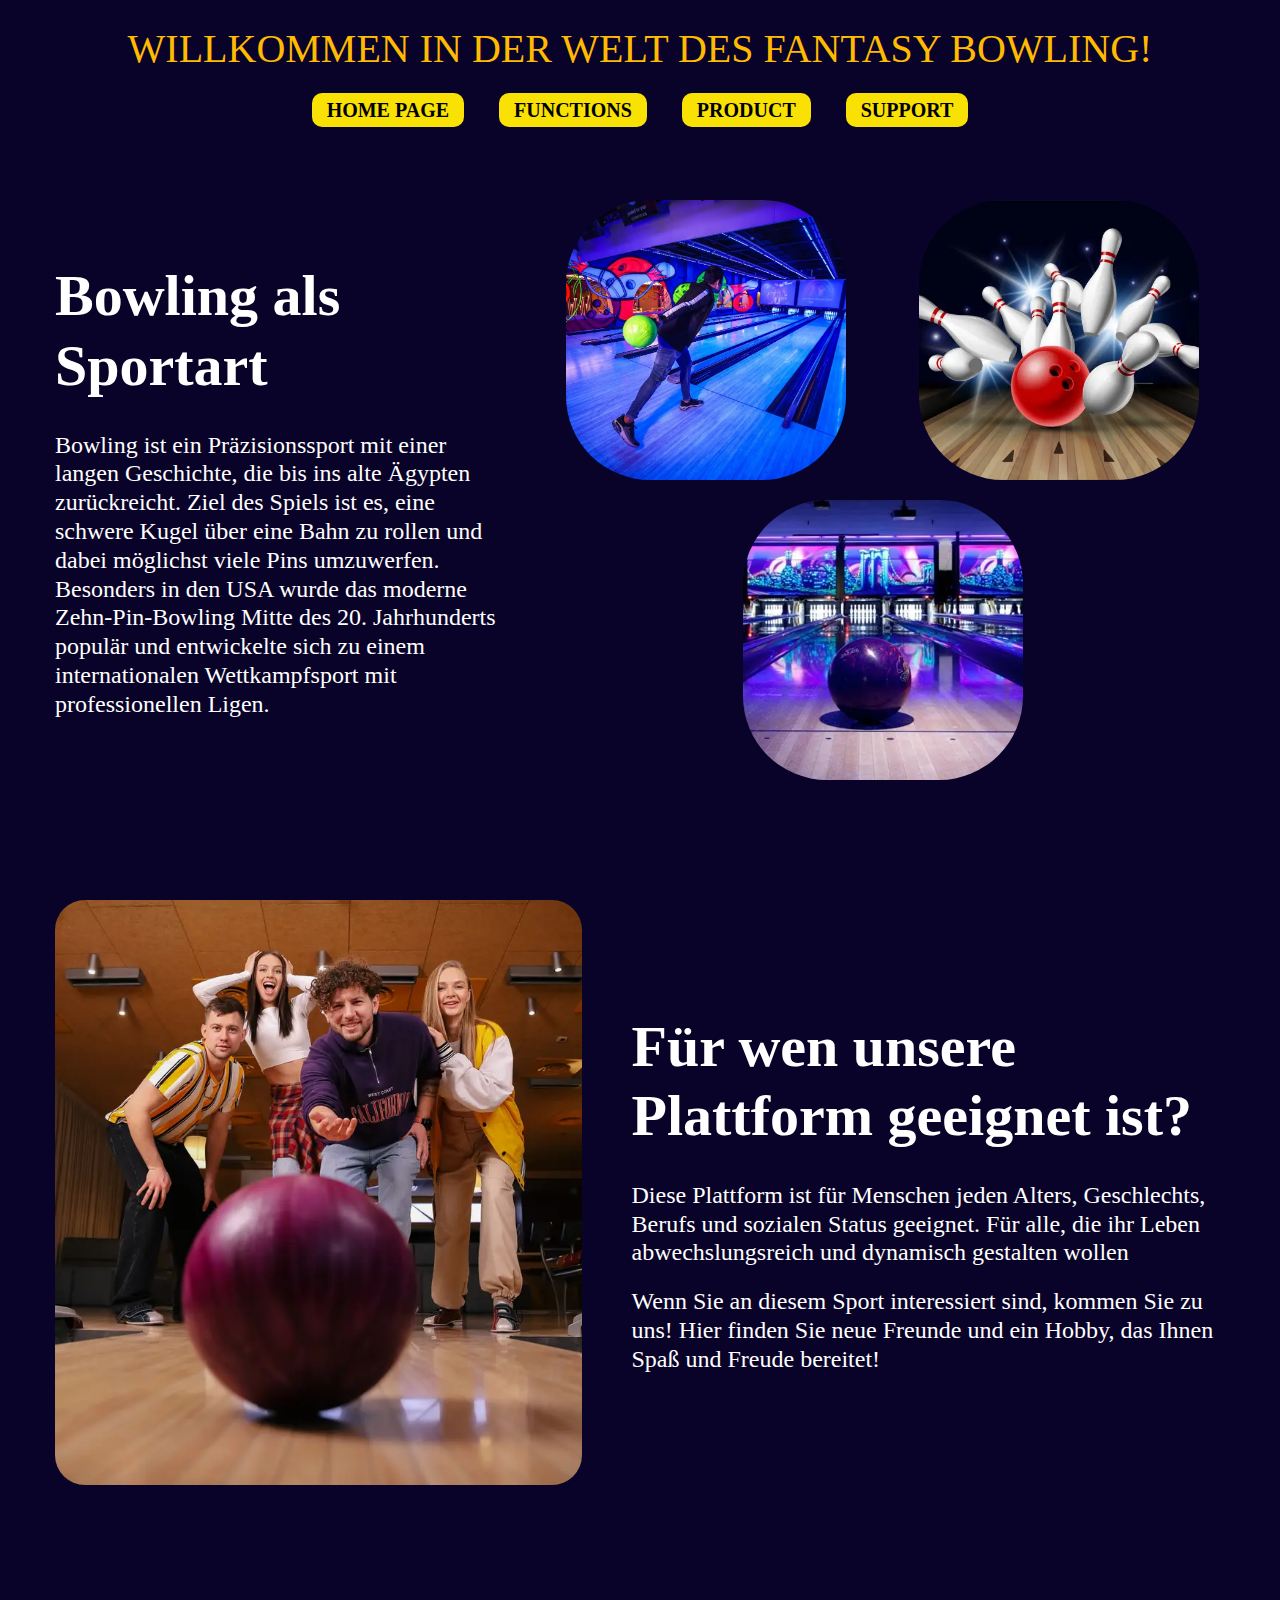
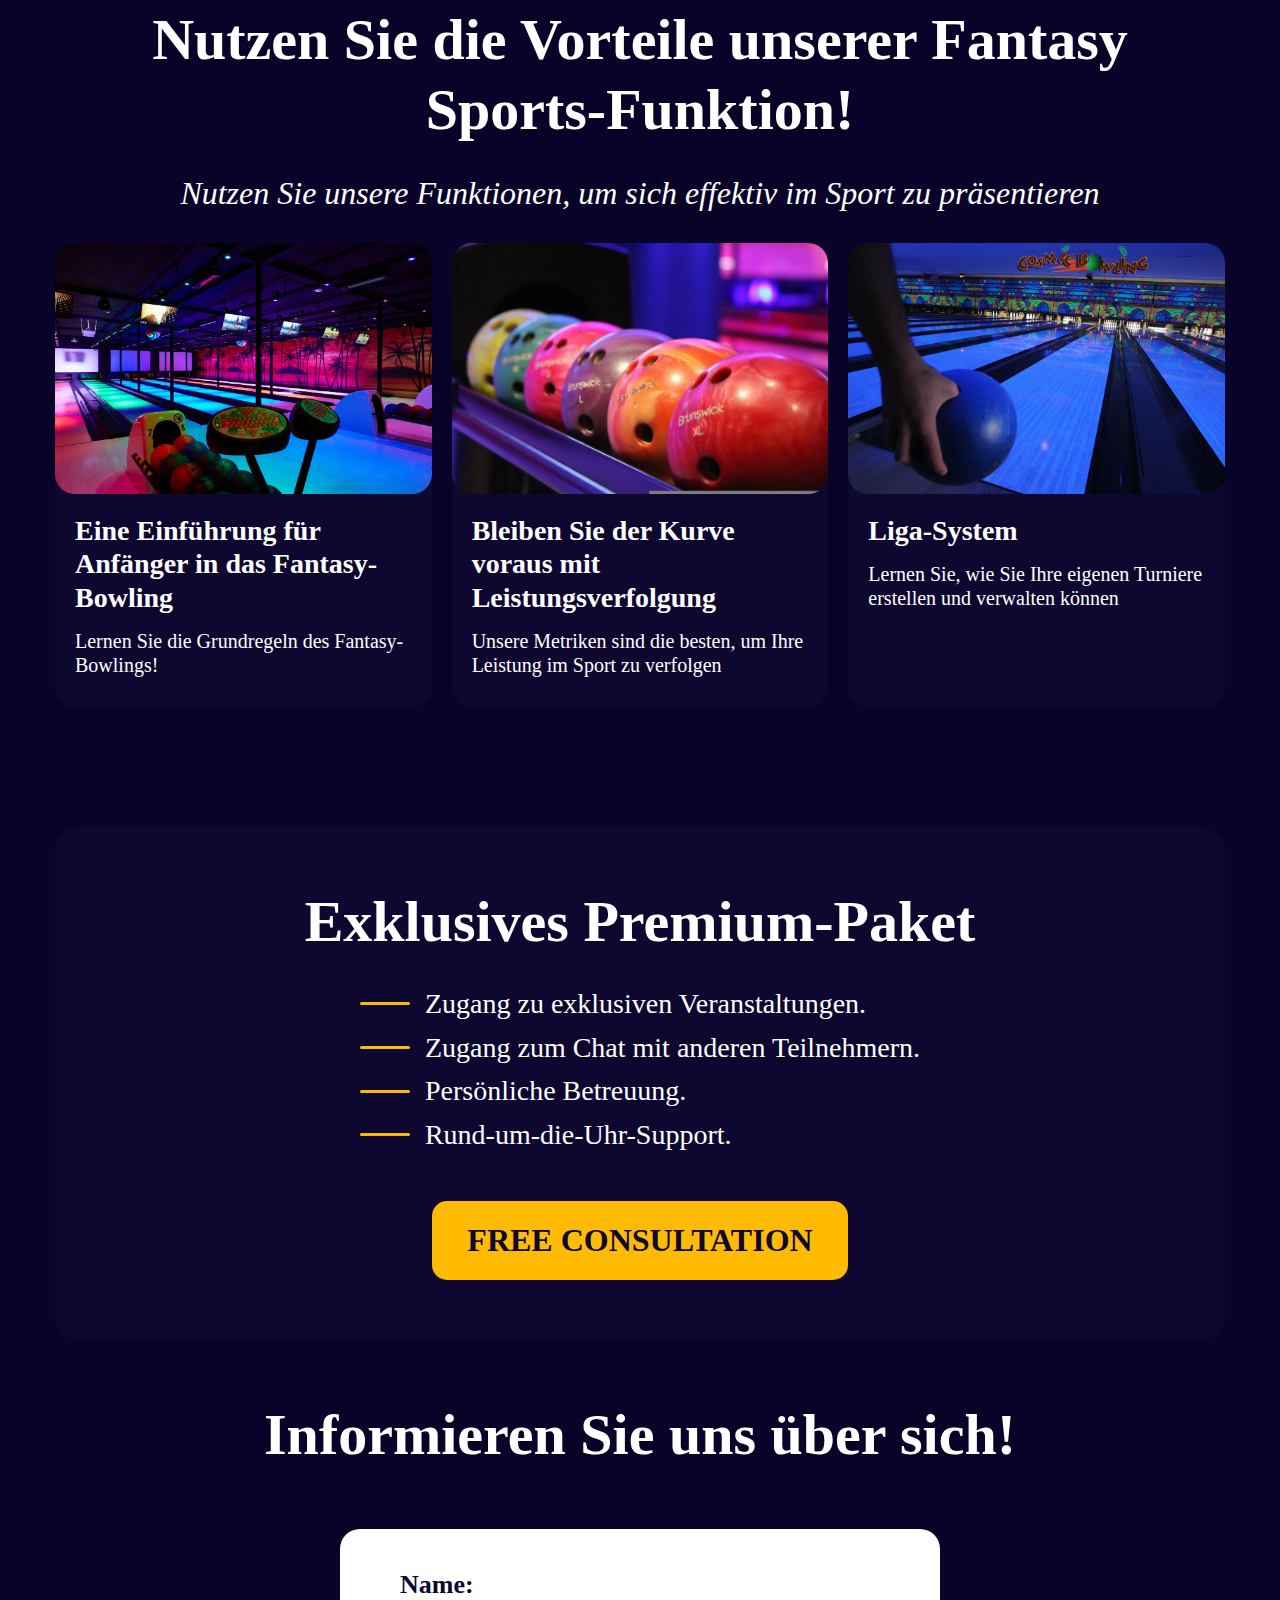
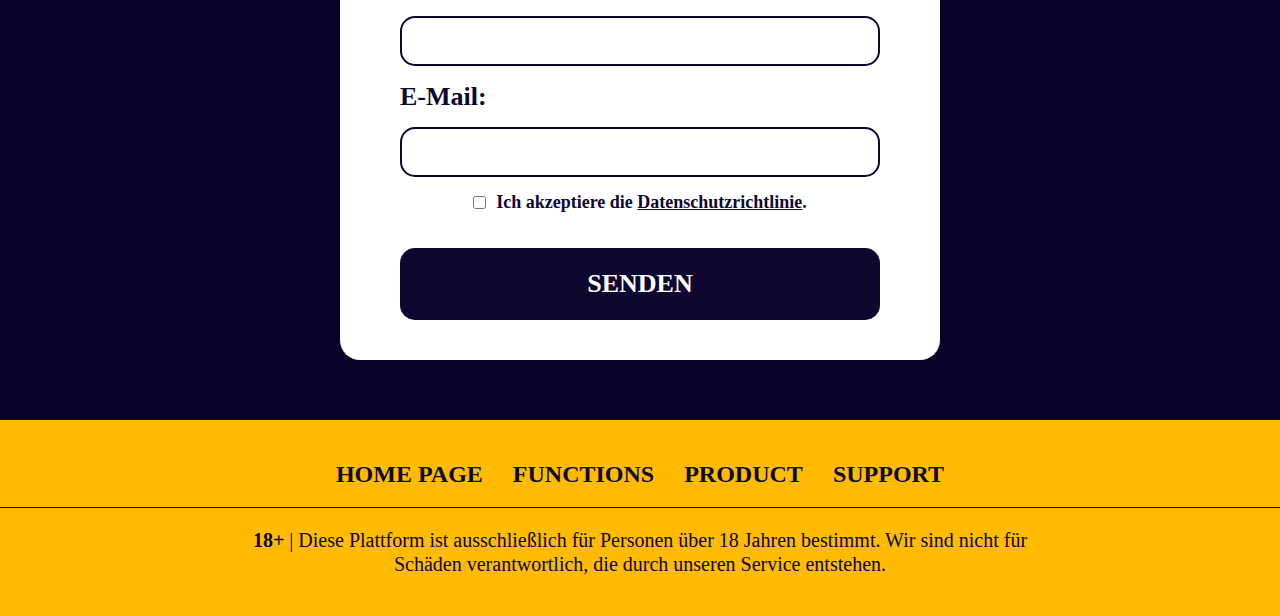
==== commit 094ef5cb: "Add files via upload" ====
--- a/index.html
+++ b/index.html
@@ -6,11 +6,12 @@
 	<meta charset="UTF-8">
 	<meta name="format-detection" content="telephone=no">
 	<!-- <style>body{opacity: 0;}</style> -->
-	<link rel="stylesheet" href="css/style.min.css?_v=20250328234321">
 	<link rel="shortcut icon" href="favicon.ico">
 	<!-- <meta name="robots" content="noindex, nofollow"> -->
 	<meta name="viewport" content="width=device-width, initial-scale=1.0">
-	<script>(()=>{"use strict";const t={};let e=!0,s=(t=500)=>{if(e){const s=document.querySelectorAll("[data-lp]");setTimeout((()=>{s.forEach((t=>{t.style.paddingRight=""})),document.body.style.paddingRight="",document.documentElement.classList.remove("lock")}),t),e=!1,setTimeout((function(){e=!0}),t)}},o=(t=500)=>{if(e){const s=document.querySelectorAll("[data-lp]"),o=window.innerWidth-document.body.offsetWidth+"px";s.forEach((t=>{t.style.paddingRight=o})),document.body.style.paddingRight=o,document.documentElement.classList.add("lock"),e=!1,setTimeout((function(){e=!0}),t)}};function i(t){setTimeout((()=>{window.FLS&&console.log(t)}),0)}t.popup=new class{constructor(t){let e={logging:!0,init:!0,attributeOpenButton:"data-popup",attributeCloseButton:"data-close",fixElementSelector:"[data-lp]",youtubeAttribute:"data-popup-youtube",youtubePlaceAttribute:"data-popup-youtube-place",setAutoplayYoutube:!0,classes:{popup:"popup",popupContent:"popup__content",popupActive:"popup_show",bodyActive:"popup-show"},focusCatch:!0,closeEsc:!0,bodyLock:!0,hashSettings:{location:!0,goHash:!0},on:{beforeOpen:function(){},afterOpen:function(){},beforeClose:function(){},afterClose:function(){}}};this.youTubeCode,this.isOpen=!1,this.targetOpen={selector:!1,element:!1},this.previousOpen={selector:!1,element:!1},this.lastClosed={selector:!1,element:!1},this._dataValue=!1,this.hash=!1,this._reopen=!1,this._selectorOpen=!1,this.lastFocusEl=!1,this._focusEl=["a[href]",'input:not([disabled]):not([type="hidden"]):not([aria-hidden])',"button:not([disabled]):not([aria-hidden])","select:not([disabled]):not([aria-hidden])","textarea:not([disabled]):not([aria-hidden])","area[href]","iframe","object","embed","[contenteditable]",'[tabindex]:not([tabindex^="-"])'],this.options={...e,...t,classes:{...e.classes,...t?.classes},hashSettings:{...e.hashSettings,...t?.hashSettings},on:{...e.on,...t?.on}},this.bodyLock=!1,this.options.init&&this.initPopups()}initPopups(){this.popupLogging("Прокинувся"),this.eventsPopup()}eventsPopup(){document.addEventListener("click",function(t){const e=t.target.closest(`[${this.options.attributeOpenButton}]`);if(e)return t.preventDefault(),this._dataValue=e.getAttribute(this.options.attributeOpenButton)?e.getAttribute(this.options.attributeOpenButton):"error",this.youTubeCode=e.getAttribute(this.options.youtubeAttribute)?e.getAttribute(this.options.youtubeAttribute):null,"error"!==this._dataValue?(this.isOpen||(this.lastFocusEl=e),this.targetOpen.selector=`${this._dataValue}`,this._selectorOpen=!0,void this.open()):void this.popupLogging(`Йой, не заповнено атрибут у ${e.classList}`);return t.target.closest(`[${this.options.attributeCloseButton}]`)||!t.target.closest(`.${this.options.classes.popupContent}`)&&this.isOpen?(t.preventDefault(),void this.close()):void 0}.bind(this)),document.addEventListener("keydown",function(t){if(this.options.closeEsc&&27==t.which&&"Escape"===t.code&&this.isOpen)return t.preventDefault(),void this.close();this.options.focusCatch&&9==t.which&&this.isOpen&&this._focusCatch(t)}.bind(this)),this.options.hashSettings.goHash&&(window.addEventListener("hashchange",function(){window.location.hash?this._openToHash():this.close(this.targetOpen.selector)}.bind(this)),window.addEventListener("load",function(){window.location.hash&&this._openToHash()}.bind(this)))}open(t){if(e)if(this.bodyLock=!(!document.documentElement.classList.contains("lock")||this.isOpen),t&&"string"==typeof t&&""!==t.trim()&&(this.targetOpen.selector=t,this._selectorOpen=!0),this.isOpen&&(this._reopen=!0,this.close()),this._selectorOpen||(this.targetOpen.selector=this.lastClosed.selector),this._reopen||(this.previousActiveElement=document.activeElement),this.targetOpen.element=document.querySelector(this.targetOpen.selector),this.targetOpen.element){if(this.youTubeCode){const t=`https://www.youtube.com/embed/${this.youTubeCode}?rel=0&showinfo=0&autoplay=1`,e=document.createElement("iframe");e.setAttribute("allowfullscreen","");const s=this.options.setAutoplayYoutube?"autoplay;":"";if(e.setAttribute("allow",`${s}; encrypted-media`),e.setAttribute("src",t),!this.targetOpen.element.querySelector(`[${this.options.youtubePlaceAttribute}]`)){this.targetOpen.element.querySelector(".popup__text").setAttribute(`${this.options.youtubePlaceAttribute}`,"")}this.targetOpen.element.querySelector(`[${this.options.youtubePlaceAttribute}]`).appendChild(e)}this.options.hashSettings.location&&(this._getHash(),this._setHash()),this.options.on.beforeOpen(this),document.dispatchEvent(new CustomEvent("beforePopupOpen",{detail:{popup:this}})),this.targetOpen.element.classList.add(this.options.classes.popupActive),document.documentElement.classList.add(this.options.classes.bodyActive),this._reopen?this._reopen=!1:!this.bodyLock&&o(),this.targetOpen.element.setAttribute("aria-hidden","false"),this.previousOpen.selector=this.targetOpen.selector,this.previousOpen.element=this.targetOpen.element,this._selectorOpen=!1,this.isOpen=!0,setTimeout((()=>{this._focusTrap()}),50),this.options.on.afterOpen(this),document.dispatchEvent(new CustomEvent("afterPopupOpen",{detail:{popup:this}})),this.popupLogging("Відкрив попап")}else this.popupLogging("Йой, такого попапу немає. Перевірте коректність введення. ")}close(t){t&&"string"==typeof t&&""!==t.trim()&&(this.previousOpen.selector=t),this.isOpen&&e&&(this.options.on.beforeClose(this),document.dispatchEvent(new CustomEvent("beforePopupClose",{detail:{popup:this}})),this.youTubeCode&&this.targetOpen.element.querySelector(`[${this.options.youtubePlaceAttribute}]`)&&(this.targetOpen.element.querySelector(`[${this.options.youtubePlaceAttribute}]`).innerHTML=""),this.previousOpen.element.classList.remove(this.options.classes.popupActive),this.previousOpen.element.setAttribute("aria-hidden","true"),this._reopen||(document.documentElement.classList.remove(this.options.classes.bodyActive),!this.bodyLock&&s(),this.isOpen=!1),this._removeHash(),this._selectorOpen&&(this.lastClosed.selector=this.previousOpen.selector,this.lastClosed.element=this.previousOpen.element),this.options.on.afterClose(this),document.dispatchEvent(new CustomEvent("afterPopupClose",{detail:{popup:this}})),setTimeout((()=>{this._focusTrap()}),50),this.popupLogging("Закрив попап"))}_getHash(){this.options.hashSettings.location&&(this.hash=this.targetOpen.selector.includes("#")?this.targetOpen.selector:this.targetOpen.selector.replace(".","#"))}_openToHash(){let t=document.querySelector(`.${window.location.hash.replace("#","")}`)?`.${window.location.hash.replace("#","")}`:document.querySelector(`${window.location.hash}`)?`${window.location.hash}`:null;(document.querySelector(`[${this.options.attributeOpenButton} = "${t}"]`)?document.querySelector(`[${this.options.attributeOpenButton} = "${t}"]`):document.querySelector(`[${this.options.attributeOpenButton} = "${t.replace(".","#")}"]`))&&t&&this.open(t)}_setHash(){history.pushState("","",this.hash)}_removeHash(){history.pushState("","",window.location.href.split("#")[0])}_focusCatch(t){const e=this.targetOpen.element.querySelectorAll(this._focusEl),s=Array.prototype.slice.call(e),o=s.indexOf(document.activeElement);t.shiftKey&&0===o&&(s[s.length-1].focus(),t.preventDefault()),t.shiftKey||o!==s.length-1||(s[0].focus(),t.preventDefault())}_focusTrap(){const t=this.previousOpen.element.querySelectorAll(this._focusEl);!this.isOpen&&this.lastFocusEl?this.lastFocusEl.focus():t[0].focus()}popupLogging(t){this.options.logging&&i(`[Попапос]: ${t}`)}}({});let n=(t,e=!1,o=500,n=0)=>{const a=document.querySelector(t);if(a){let r="",l=0;if(e){r="header.header";const t=document.querySelector(r);t.classList.contains("_header-scroll")?l=t.offsetHeight:(t.style.cssText="transition-duration: 0s;",t.classList.add("_header-scroll"),l=t.offsetHeight,t.classList.remove("_header-scroll"),setTimeout((()=>{t.style.cssText=""}),0))}let c={speedAsDuration:!0,speed:o,header:r,offset:n,easing:"easeOutQuad"};if(document.documentElement.classList.contains("menu-open")&&(s(),document.documentElement.classList.remove("menu-open")),"undefined"!=typeof SmoothScroll)(new SmoothScroll).animateScroll(a,"",c);else{let t=a.getBoundingClientRect().top+scrollY;t=l?t-l:t,t=n?t-n:t,window.scrollTo({top:t,behavior:"smooth"})}i(`[gotoBlock]: Юхуу...їдемо до ${t}`)}else i(`[gotoBlock]: Йой... Такого блоку немає на сторінці: ${t}`)};let a={getErrors(t){let e=0,s=t.querySelectorAll("*[data-required]");return s.length&&s.forEach((t=>{null===t.offsetParent&&"SELECT"!==t.tagName||t.disabled||(e+=this.validateInput(t))})),e},validateInput(t){let e=0;return"email"===t.dataset.required?(t.value=t.value.replace(" ",""),this.emailTest(t)?(this.addError(t),this.removeSuccess(t),e++):(this.removeError(t),this.addSuccess(t))):("checkbox"!==t.type||t.checked)&&t.value.trim()?(this.removeError(t),this.addSuccess(t)):(this.addError(t),this.removeSuccess(t),e++),e},addError(t){t.classList.add("_form-error"),t.parentElement.classList.add("_form-error");let e=t.parentElement.querySelector(".form__error");e&&t.parentElement.removeChild(e),t.dataset.error&&t.parentElement.insertAdjacentHTML("beforeend",`<div class="form__error">${t.dataset.error}</div>`)},removeError(t){t.classList.remove("_form-error"),t.parentElement.classList.remove("_form-error"),t.parentElement.querySelector(".form__error")&&t.parentElement.removeChild(t.parentElement.querySelector(".form__error"))},addSuccess(t){t.classList.add("_form-success"),t.parentElement.classList.add("_form-success")},removeSuccess(t){t.classList.remove("_form-success"),t.parentElement.classList.remove("_form-success")},formClean(e){e.reset(),setTimeout((()=>{let s=e.querySelectorAll("input,textarea");for(let t=0;t<s.length;t++){const e=s[t];e.parentElement.classList.remove("_form-focus"),e.classList.remove("_form-focus"),a.removeError(e)}let o=e.querySelectorAll(".checkbox__input");if(o.length>0)for(let t=0;t<o.length;t++){o[t].checked=!1}if(t.select){let s=e.querySelectorAll("div.select");if(s.length)for(let e=0;e<s.length;e++){const o=s[e].querySelector("select");t.select.selectBuild(o)}}}),0)},emailTest:t=>!/^\w+([\.-]?\w+)*@\w+([\.-]?\w+)*(\.\w{2,8})+$/.test(t.value)};let r=!1;setTimeout((()=>{if(r){let t=new Event("windowScroll");window.addEventListener("scroll",(function(e){document.dispatchEvent(t)}))}}),0),window.FLS=!1,function(t={viewPass:!1,autoHeight:!1}){if(document.body.addEventListener("focusin",(function(t){const e=t.target;"INPUT"!==e.tagName&&"TEXTAREA"!==e.tagName||(e.hasAttribute("data-no-focus-classes")||(e.classList.add("_form-focus"),e.parentElement.classList.add("_form-focus")),a.removeError(e),e.hasAttribute("data-validate")&&a.removeError(e))})),document.body.addEventListener("focusout",(function(t){const e=t.target;"INPUT"!==e.tagName&&"TEXTAREA"!==e.tagName||(e.hasAttribute("data-no-focus-classes")||(e.classList.remove("_form-focus"),e.parentElement.classList.remove("_form-focus")),e.hasAttribute("data-validate")&&a.validateInput(e))})),t.viewPass&&document.addEventListener("click",(function(t){let e=t.target;if(e.closest('[class*="__viewpass"]')){let t=e.classList.contains("_viewpass-active")?"password":"text";e.parentElement.querySelector("input").setAttribute("type",t),e.classList.toggle("_viewpass-active")}})),t.autoHeight){const e=document.querySelectorAll("textarea[data-autoheight]");if(e.length){function s(t,e){t.style.height=`${e}px`}e.forEach((t=>{const e=t.hasAttribute("data-autoheight-min")?Number(t.dataset.autoheightMin):Number(t.offsetHeight),o=t.hasAttribute("data-autoheight-max")?Number(t.dataset.autoheightMax):1/0;s(t,Math.min(e,o)),t.addEventListener("input",(()=>{t.scrollHeight>e&&(t.style.height="auto",s(t,Math.min(Math.max(t.scrollHeight,e),o)))}))}))}}}({viewPass:!1,autoHeight:!1}),function(){const e=document.forms;if(e.length)for(const t of e)t.addEventListener("submit",(function(t){s(t.target,t)})),t.addEventListener("reset",(function(t){const e=t.target;a.formClean(e)}));async function s(t,e){if(0===(t.hasAttribute("data-no-validate")?0:a.getErrors(t))){if(t.hasAttribute("data-ajax")){e.preventDefault();const s=t.getAttribute("action")?t.getAttribute("action").trim():"#",i=t.getAttribute("method")?t.getAttribute("method").trim():"GET",n=new FormData(t);t.classList.add("_sending");const a=await fetch(s,{method:i,body:n});if(a.ok){let e=await a.json();t.classList.remove("_sending"),o(t,e)}else alert("Помилка"),t.classList.remove("_sending")}else t.hasAttribute("data-dev")&&(e.preventDefault(),o(t))}else if(e.preventDefault(),t.querySelector("._form-error")&&t.hasAttribute("data-goto-error")){const e=t.dataset.gotoError?t.dataset.gotoError:"._form-error";n(e,!0,1e3)}}function o(e,s=""){document.dispatchEvent(new CustomEvent("formSent",{detail:{form:e}})),setTimeout((()=>{if(t.popup){const s=e.dataset.popupMessage;s&&t.popup.open(s)}}),0),a.formClean(e),i(`[Форми]: ${"Форму відправлено!"}`)}}(),function(){r=!0;const t=document.querySelector("div.header"),e=t.hasAttribute("data-scroll-show"),s=t.dataset.scrollShow?t.dataset.scrollShow:500,o=t.dataset.scroll?t.dataset.scroll:1;let i,n=0;document.addEventListener("windowScroll",(function(a){const r=window.scrollY;clearTimeout(i),r>=o?(!t.classList.contains("_header-scroll")&&t.classList.add("_header-scroll"),e&&(r>n?t.classList.contains("_header-show")&&t.classList.remove("_header-show"):!t.classList.contains("_header-show")&&t.classList.add("_header-show"),i=setTimeout((()=>{!t.classList.contains("_header-show")&&t.classList.add("_header-show")}),s))):(t.classList.contains("_header-scroll")&&t.classList.remove("_header-scroll"),e&&t.classList.contains("_header-show")&&t.classList.remove("_header-show")),n=r<=0?0:r}))}()})();</script>
+	<style>
+		*{padding:0;margin:0;border:0}*,*::after,*::before{box-sizing:border-box}*::after,*::before{display:inline-block}body,html{height:100%;min-width:320px}body{color:#000;line-height:1;font-family:"";font-size:1.25rem;-ms-text-size-adjust:100%;-moz-text-size-adjust:100%;-webkit-text-size-adjust:100%;-webkit-font-smoothing:antialiased;-moz-osx-font-smoothing:grayscale}button,input,textarea{font-family:"";font-size:inherit;line-height:inherit;color:inherit;background-color:rgba(0,0,0,0)}input,textarea{width:100%}label{display:inline-block}button,option,select{cursor:pointer}a{display:inline-block;color:inherit;text-decoration:none}ul li{list-style:none}img{vertical-align:top}h1,h2,h3,h4,h5,h6{font-weight:inherit;font-size:inherit}body{line-height:1.2;color:#fff;background-color:#0a0329}.lock body{overflow:hidden;touch-action:none;-ms-scroll-chaining:none;overscroll-behavior:none}.wrapper{min-height:100%;display:flex;flex-direction:column;overflow:hidden}@supports (overflow:clip){.wrapper{overflow:clip}}.wrapper>main{flex:1 1 auto}.wrapper>*{min-width:0}[class*=__container]{max-width:75rem;margin:0 auto;padding:0 .9375rem}[class*="--gc"]{display:grid;min-width:0;grid-template-columns:.9375rem 1fr minmax(auto,73.125rem) 1fr .9375rem}[class*="--gc"]>*{min-width:0;grid-column:3/4}body::after{content:"";background-color:rgba(0,0,0,.5);position:fixed;width:100%;height:100%;top:0;left:0;opacity:0;transition:opacity .8s ease 0s;pointer-events:none;z-index:149}.popup-show body::after{opacity:1}.popup{color:#0e072f;position:fixed;top:0;left:0;bottom:0;right:0;padding:30px 10px;transition:visibility .8s ease 0s;visibility:hidden;pointer-events:none}.popup_show{z-index:150;visibility:visible;overflow:auto;pointer-events:auto}.popup_show .popup__content{visibility:visible;-webkit-transform:scale(1);transform:scale(1)}.popup__wrapper{display:flex;flex-direction:column;align-items:center;min-height:100%;flex:1 1 auto;width:100%;display:flex;justify-content:center;align-items:center}.popup__content{visibility:hidden;-webkit-transform:scale(0);transform:scale(0);transition:-webkit-transform .3s ease 0s;transition:transform .3s ease 0s;transition:transform .3s ease 0s,-webkit-transform .3s ease 0s;background-color:#eee;padding:20px;width:100%;max-width:900px;border-radius:20px}.lock .popup__content{visibility:visible}.popup__content{padding:2.5rem;display:grid;justify-items:center}.popup__title{text-align:center}.popup__text{text-align:center}.popup__text:not(:last-child){margin-bottom:2.5rem}.popup__close{font-weight:700;color:#0e072f;border-radius:.9375rem;background-color:#ffbb01;padding:1.25rem 2.1875rem;transition:all .3s}.ibg{width:100%;height:100%;-o-object-fit:cover;object-fit:cover}.ibg--top{-o-object-position:top;object-position:top}.ibg--bottom{-o-object-position:bottom;object-position:bottom}.ibg--left{-o-object-position:left;object-position:left}.ibg--right{-o-object-position:right;object-position:right}.ibg--contain{-o-object-fit:contain;object-fit:contain}.title{font-weight:700}.text{display:grid;gap:1.25rem}.header{position:fixed;width:100%;z-index:100;top:0;left:0;background-color:#0a0329;padding-bottom:2.5rem;color:#ffbb01}.header__container{display:grid;justify-items:center}.header__title{transition:all .3s;text-transform:uppercase;text-align:center}._header-scroll .header__title{height:0;opacity:0;visibility:hidden;margin-bottom:0}.menu__list{display:flex;justify-content:center;flex-wrap:wrap}.menu__link{font-weight:600;color:#000;padding:.3125rem .9375rem;border-radius:.625rem;background-color:rgba(255,230,2,.9764705882);transition:all .3s}.footer{color:#0e072f;background-color:#ffbb01}.footer__container{display:grid;justify-items:center;gap:1.25rem;align-items:center}.footer__disclaimer{text-align:center;max-width:50rem}.menu-footer{padding-bottom:1.25rem;position:relative}.menu-footer::after{content:"";position:absolute;height:.0625rem;width:100vw;left:50%;-webkit-transform:translate(-50%,0);transform:translate(-50%,0);background-color:#0e072f;bottom:0}.menu-footer__list{display:flex;-webkit-column-gap:1.875rem;-moz-column-gap:1.875rem;column-gap:1.875rem;row-gap:.9375rem;flex-wrap:wrap;justify-content:space-around}.menu-footer__link{text-transform:uppercase;font-weight:700;transition:all .3s}.hero__container{display:flex;gap:1.875rem;align-items:center}.hero__content{flex:0 1 50%;align-items:start;justify-items:start}.hero__images{display:flex;flex-wrap:wrap;justify-content:space-around;gap:1.25rem}.hero__image{aspect-ratio:1/1;border-radius:30%;position:relative;overflow:hidden}.hero__image img{transition:all .45s;position:absolute;width:100%;height:100%;top:0;left:0;-o-object-fit:cover;object-fit:cover}.auditory__container{display:flex;align-items:center;gap:3.125rem}.auditory__image{flex:0 0 45%;aspect-ratio:9/10;position:relative;overflow:hidden;border-radius:1.875rem}.auditory__image img{position:absolute;width:100%;height:100%;top:0;left:0;-o-object-fit:cover;object-fit:cover}.functionality__container{display:grid;justify-items:center}.functionality__title{text-align:center}.functionality__label{font-style:italic}.functionality__options{width:100%;display:grid;gap:1.25rem;grid-template-columns:repeat(auto-fill,minmax(18.75rem,1fr))}.option-functionality{background-color:#0e072f;border-radius:1.25rem}.option-functionality__content{padding:.9375rem 1.25rem 1.875rem 1.25rem;display:grid;gap:.9375rem}.option-functionality__image{position:relative;width:100%;aspect-ratio:3/2;overflow:hidden;border-radius:1.25rem}.option-functionality__image img{transition:all .45s;position:absolute;width:100%;height:100%;top:0;left:0;-o-object-fit:cover;object-fit:cover}.option-functionality__title{transition:all .3s;font-weight:700}.advantage__card{display:grid;background-color:#0e072f;border-radius:1.5625rem;justify-items:center}.advantage__title{text-align:center}.advantage__list{display:grid;gap:.625rem}.advantage__list:not(:last-child){margin-bottom:3.125rem}.advantage__item{display:flex;align-items:center;gap:.9375rem}.advantage__item::before{border-radius:.625rem;content:"";min-width:3.125rem;height:.1875rem;background-color:#ffbb01}.advantage__button{font-weight:700;color:#0e072f;text-align:center;justify-content:center;align-items:center;display:flex;border-radius:.9375rem;background-color:#ffbb01;padding:1.25rem 2.1875rem;text-transform:uppercase;transition:all .3s}.contact__container{display:grid;gap:1.875rem;justify-items:center}.contact__title{text-align:center}.contact__policy{display:flex;align-items:center;justify-content:center;gap:.625rem;font-size:1.125rem}.contact__policy input{cursor:pointer;width:auto}.contact__policy label{cursor:pointer}.contact__policy a{text-decoration:underline}.contact__policy:not(:last-child){margin-bottom:1.25rem}.contact__label{font-weight:700}.contact__input{border:2px solid #0e072f;border-radius:.9375rem;height:3.125rem;padding:.625rem 1.25rem;outline:0}.contact__input:focus{border:2px solid #ffbb01}.contact__button{width:100%;padding:1.25rem 2.1875rem;background-color:#0e072f;color:#fff;border-radius:.9375rem;text-transform:uppercase;font-weight:700;transition:all .3s}.contact form{padding:2.5rem 3.75rem;background-color:#fff;border-radius:1.25rem;color:#0e072f;display:grid;gap:.9375rem;max-width:37.5rem;width:100%}.contact label{font-weight:700}.basics__content{display:grid;justify-items:center}.basics__content:not(:last-child){margin-bottom:2.5rem}.basics__title{text-align:center}.basics__label{font-weight:600;color:#ffbb01;text-align:center}.basics__label:not(:last-child){margin-bottom:1.875rem}.basics__label:not(:last-child){margin-bottom:1.875rem}.basics__text:not(:last-child){margin-bottom:1.25rem}.basics__subtitle{text-align:center;font-weight:700;color:#ffbb01}.basics__subtitle:not(:last-child){margin-bottom:1.875rem}.basics__list{display:grid;gap:1.25rem}.basics__image{width:100%;aspect-ratio:5/3;position:relative;overflow:hidden;border-radius:1.875rem}.basics__image img{position:absolute;width:100%;height:100%;top:0;left:0;-o-object-fit:cover;object-fit:cover}.support{padding-top:12.5rem}.support__container{display:grid;justify-items:center}.support__content{display:grid;justify-items:center}.support__content:not(:last-child){margin-bottom:3.125rem}.support__title{text-align:center}.support__label{font-weight:600;color:#ffbb01}.support__label:not(:last-child){margin-bottom:1.875rem}.support textarea{height:12.5rem;resize:none}.support__input{border:2px solid #0e072f;border-radius:.9375rem;height:3.125rem;padding:.625rem 1.25rem;outline:0}.support__input:focus{border:2px solid #ffbb01}.support__policy{display:flex;align-items:center;justify-content:center;gap:.625rem;font-size:1.125rem}.support__policy input{cursor:pointer;width:auto}.support__policy label{cursor:pointer}.support__policy a{text-decoration:underline}.support__policy:not(:last-child){margin-bottom:1.25rem}.support__button{width:100%;padding:1.25rem 2.1875rem;background-color:#0e072f;color:#fff;border-radius:.9375rem;text-transform:uppercase;font-weight:700;transition:all .3s}.support label{font-weight:700}.support__image{width:100%;position:relative;overflow:hidden;border-radius:1.875rem;aspect-ratio:10/6}.support__image img{position:absolute;width:100%;height:100%;top:0;left:0;-o-object-fit:cover;object-fit:cover}.support form{padding:2.5rem 3.75rem;background-color:#fff;border-radius:1.25rem;color:#0e072f;display:grid;gap:.9375rem;max-width:37.5rem;width:100%}.performance{padding-top:12.5rem}.performance__content{display:grid;justify-items:center}.performance__content:not(:last-child){margin-bottom:2.5rem}.performance__title{text-align:center}.performance__label{font-weight:600;color:#ffbb01}.performance__label:not(:last-child){margin-bottom:1.875rem}.performance__image{position:relative;overflow:hidden;width:100%;aspect-ratio:2/1;border-radius:1.875rem}.performance__image img{position:absolute;width:100%;height:100%;top:0;left:0;-o-object-fit:cover;object-fit:cover}.system{padding-top:12.5rem}.system__content:not(:last-child){margin-bottom:2.5rem}.system__title{text-align:center}.system__label{color:#ffbb01;font-weight:600;text-align:center}.system__label:not(:last-child){margin-bottom:1.875rem}.system__list{display:grid;gap:1.875rem}.system__image{position:relative;overflow:hidden;width:100%;aspect-ratio:2/1;border-radius:1.875rem}.system__image img{position:absolute;width:100%;height:100%;top:0;left:0;-o-object-fit:cover;object-fit:cover}@media (min-width:47.99875em){.popup__text{max-width:80%}}@media (min-width:75em){.popup__close{font-size:2rem}.title{font-size:3.625rem}.title:not(:last-child){margin-bottom:1.875rem}.text{font-size:1.5rem}.header{padding-top:1.5625rem}.header{padding-bottom:1.5625rem}.header._header-scroll{padding-top:.9375rem}.header._header-scroll{padding-bottom:.9375rem}.header__title{margin-bottom:1.25rem}.header__title{font-size:2.5rem}.menu__list{gap:2.1875rem}.menu__link{font-size:1.25rem}.footer{padding-top:2.5rem}.footer{padding-bottom:2.5rem}.menu-footer__link{font-size:1.5rem}.hero__container{padding-top:12.5rem}.hero__container{padding-bottom:3.75rem}.hero__image{width:17.5rem}.auditory{padding-top:3.75rem}.auditory{padding-bottom:3.75rem}.functionality{padding-top:3.75rem}.functionality{padding-bottom:3.75rem}.functionality__label{font-size:2rem}.functionality__label:not(:last-child){margin-bottom:1.875rem}.option-functionality__title{font-size:1.75rem}.advantage{padding-top:3.75rem}.advantage{padding-bottom:3.75rem}.advantage__card{padding-top:3.75rem}.advantage__card{padding-bottom:3.75rem}.advantage__item{font-size:1.75rem}.advantage__button{font-size:2rem}.contact{padding-bottom:3.75rem}.contact__label{font-size:1.625rem}.contact__button{font-size:1.625rem}.basics{padding-top:12.5rem}.basics{padding-bottom:3.75rem}.basics__label{font-size:2.1875rem}.basics__text{font-size:1.75rem}.basics__subtitle{font-size:2.1875rem}.basics__list{font-size:1.75rem}.support{padding-bottom:3.75rem}.support__label{font-size:1.875rem}.support__button{font-size:1.625rem}.performance{padding-bottom:3.75rem}.performance__label{font-size:1.875rem}.system{padding-bottom:3.75rem}.system__label{font-size:1.875rem}.system__list{font-size:1.625rem}}@media (max-width:20em){.popup__close{font-size:1.5rem}.title{font-size:2.5rem}.title:not(:last-child){margin-bottom:.9375rem}.text{font-size:1.25rem}.header{padding-top:.9375rem}.header{padding-bottom:.9375rem}.header._header-scroll{padding-top:.625rem}.header._header-scroll{padding-bottom:.625rem}.header__title{margin-bottom:.75rem}.header__title{font-size:1.375rem}.menu__list{gap:.625rem}.menu__link{font-size:.9375rem}.footer{padding-top:1.25rem}.footer{padding-bottom:1.25rem}.menu-footer__link{font-size:1.25rem}.hero__container{padding-top:9.375rem}.hero__container{padding-bottom:2.5rem}.hero__image{width:9.375rem}.auditory{padding-top:2.5rem}.auditory{padding-bottom:2.5rem}.functionality{padding-top:2.5rem}.functionality{padding-bottom:2.5rem}.functionality__label{font-size:1.4375rem}.functionality__label:not(:last-child){margin-bottom:1.25rem}.option-functionality__title{font-size:1.5rem}.advantage{padding-top:2.5rem}.advantage{padding-bottom:2.5rem}.advantage__card{padding-top:2.5rem}.advantage__card{padding-bottom:2.5rem}.advantage__item{font-size:1.25rem}.advantage__button{font-size:1.375rem}.contact{padding-bottom:2.5rem}.contact__label{font-size:1.25rem}.contact__button{font-size:1.25rem}.basics{padding-top:10rem}.basics{padding-bottom:2.5rem}.basics__label{font-size:1.5625rem}.basics__text{font-size:1.375rem}.basics__subtitle{font-size:1.5625rem}.basics__list{font-size:1.375rem}.support{padding-bottom:2.5rem}.support__label{font-size:1.375rem}.support__button{font-size:1.25rem}.performance{padding-bottom:2.5rem}.performance__label{font-size:1.375rem}.system{padding-bottom:2.5rem}.system__label{font-size:1.375rem}.system__list{font-size:1.375rem}}@media (max-width:47.99875em){.popup__content{padding:1.5625rem}.menu__link{padding:.25rem .625rem}.hero__container{flex-direction:column}.hero__content{text-align:center}.hero__title{justify-self:center}.auditory__container{flex-direction:column-reverse;text-align:center}.auditory__image{width:80%;aspect-ratio:10/9}.advantage__item::before{min-width:1.875rem}.contact form{padding:1.25rem}.support form{padding:1.25rem}}@media (max-width:29.99875em){.advantage__button{padding:1.125rem 1.5625rem}}@media (min-width:20em)and (max-width:75em){.popup__close{font-size:clamp(1.5rem ,1.3181818182rem + .9090909091vw ,2rem)}.title{font-size:clamp(2.5rem ,2.0909090909rem + 2.0454545455vw ,3.625rem)}.title:not(:last-child){margin-bottom:clamp(.9375rem ,.5965909091rem + 1.7045454545vw ,1.875rem)}.text{font-size:clamp(1.25rem ,1.1590909091rem + .4545454545vw ,1.5rem)}.header{padding-top:clamp(.9375rem ,.7102272727rem + 1.1363636364vw ,1.5625rem)}.header{padding-bottom:clamp(.9375rem ,.7102272727rem + 1.1363636364vw ,1.5625rem)}.header._header-scroll{padding-top:clamp(.625rem ,.5113636364rem + .5681818182vw ,.9375rem)}.header._header-scroll{padding-bottom:clamp(.625rem ,.5113636364rem + .5681818182vw ,.9375rem)}.header__title{margin-bottom:clamp(.75rem ,.5681818182rem + .9090909091vw ,1.25rem)}.header__title{font-size:clamp(1.375rem ,.9659090909rem + 2.0454545455vw ,2.5rem)}.menu__list{gap:clamp(.625rem ,.0568181818rem + 2.8409090909vw ,2.1875rem)}.menu__link{font-size:clamp(.9375rem ,.8238636364rem + .5681818182vw ,1.25rem)}.footer{padding-top:clamp(1.25rem ,.7954545455rem + 2.2727272727vw ,2.5rem)}.footer{padding-bottom:clamp(1.25rem ,.7954545455rem + 2.2727272727vw ,2.5rem)}.menu-footer__link{font-size:clamp(1.25rem ,1.1590909091rem + .4545454545vw ,1.5rem)}.hero__container{padding-top:clamp(9.375rem ,8.2386363636rem + 5.6818181818vw ,12.5rem)}.hero__container{padding-bottom:clamp(2.5rem ,2.0454545455rem + 2.2727272727vw ,3.75rem)}.hero__image{width:clamp(9.375rem ,6.4204545455rem + 14.7727272727vw ,17.5rem)}.auditory{padding-top:clamp(2.5rem ,2.0454545455rem + 2.2727272727vw ,3.75rem)}.auditory{padding-bottom:clamp(2.5rem ,2.0454545455rem + 2.2727272727vw ,3.75rem)}.functionality{padding-top:clamp(2.5rem ,2.0454545455rem + 2.2727272727vw ,3.75rem)}.functionality{padding-bottom:clamp(2.5rem ,2.0454545455rem + 2.2727272727vw ,3.75rem)}.functionality__label{font-size:clamp(1.4375rem ,1.2329545455rem + 1.0227272727vw ,2rem)}.functionality__label:not(:last-child){margin-bottom:clamp(1.25rem ,1.0227272727rem + 1.1363636364vw ,1.875rem)}.option-functionality__title{font-size:clamp(1.5rem ,1.4090909091rem + .4545454545vw ,1.75rem)}.advantage{padding-top:clamp(2.5rem ,2.0454545455rem + 2.2727272727vw ,3.75rem)}.advantage{padding-bottom:clamp(2.5rem ,2.0454545455rem + 2.2727272727vw ,3.75rem)}.advantage__card{padding-top:clamp(2.5rem ,2.0454545455rem + 2.2727272727vw ,3.75rem)}.advantage__card{padding-bottom:clamp(2.5rem ,2.0454545455rem + 2.2727272727vw ,3.75rem)}.advantage__item{font-size:clamp(1.25rem ,1.0681818182rem + .9090909091vw ,1.75rem)}.advantage__button{font-size:clamp(1.375rem ,1.1477272727rem + 1.1363636364vw ,2rem)}.contact{padding-bottom:clamp(2.5rem ,2.0454545455rem + 2.2727272727vw ,3.75rem)}.contact__label{font-size:clamp(1.25rem ,1.1136363636rem + .6818181818vw ,1.625rem)}.contact__button{font-size:clamp(1.25rem ,1.1136363636rem + .6818181818vw ,1.625rem)}.basics{padding-top:clamp(10rem ,9.0909090909rem + 4.5454545455vw ,12.5rem)}.basics{padding-bottom:clamp(2.5rem ,2.0454545455rem + 2.2727272727vw ,3.75rem)}.basics__label{font-size:clamp(1.5625rem ,1.3352272727rem + 1.1363636364vw ,2.1875rem)}.basics__text{font-size:clamp(1.375rem ,1.2386363636rem + .6818181818vw ,1.75rem)}.basics__subtitle{font-size:clamp(1.5625rem ,1.3352272727rem + 1.1363636364vw ,2.1875rem)}.basics__list{font-size:clamp(1.375rem ,1.2386363636rem + .6818181818vw ,1.75rem)}.support{padding-bottom:clamp(2.5rem ,2.0454545455rem + 2.2727272727vw ,3.75rem)}.support__label{font-size:clamp(1.375rem ,1.1931818182rem + .9090909091vw ,1.875rem)}.support__button{font-size:clamp(1.25rem ,1.1136363636rem + .6818181818vw ,1.625rem)}.performance{padding-bottom:clamp(2.5rem ,2.0454545455rem + 2.2727272727vw ,3.75rem)}.performance__label{font-size:clamp(1.375rem ,1.1931818182rem + .9090909091vw ,1.875rem)}.system{padding-bottom:clamp(2.5rem ,2.0454545455rem + 2.2727272727vw ,3.75rem)}.system__label{font-size:clamp(1.375rem ,1.1931818182rem + .9090909091vw ,1.875rem)}.system__list{font-size:clamp(1.375rem ,1.2840909091rem + .4545454545vw ,1.625rem)}}@media (any-hover:hover){.popup__close:hover{background-color:#0e072f;color:#fff}.menu__link:hover{background-color:rgba(204,184,4,.9764705882)}.menu-footer__link:hover{color:#fff}.hero__image:hover img{-webkit-transform:scale(1.05);transform:scale(1.05)}.option-functionality__image:hover img{-webkit-transform:scale(1.04);transform:scale(1.04)}.option-functionality__title:hover{color:#ffbb01}.advantage__button:hover{background-color:#fff}.contact__policy a:hover{text-decoration:none}.contact__button:hover{background-color:#ffbb01}.support__policy a:hover{text-decoration:none}.support__button:hover{background-color:#ffbb01}}
+	</style>
 </head>
 
 <body>
@@ -78,29 +79,29 @@
 					<div class="functionality__label">Nutzen Sie unsere Funktionen, um sich effektiv im Sport zu präsentieren</div>
 					<div class="functionality__options">
 						<div class="functionality__option option-functionality">
-							<a href="#" class="option-functionality__image">
+							<a href="basics.html" class="option-functionality__image">
 								<img src="img/07.webp" alt="Image">
 							</a>
 							<div class="option-functionality__content">
-								<a href="#" class="option-functionality__title">Eine Einführung für Anfänger in das Fantasy-Bowling</a>
+								<a href="basics.html" class="option-functionality__title">Eine Einführung für Anfänger in das Fantasy-Bowling</a>
 								<div class="option-functionality__text">Lernen Sie die Grundregeln des Fantasy-Bowlings!</div>
 							</div>
 						</div>
 						<div class="functionality__option option-functionality">
-							<a href="#" class="option-functionality__image">
+							<a href="performance.html" class="option-functionality__image">
 								<img src="img/05.webp" alt="Image">
 							</a>
 							<div class="option-functionality__content">
-								<a href="#" class="option-functionality__title">Bleiben Sie der Kurve voraus mit Leistungsverfolgung</a>
+								<a href="performance.html" class="option-functionality__title">Bleiben Sie der Kurve voraus mit Leistungsverfolgung</a>
 								<div class="option-functionality__text">Unsere Metriken sind die besten, um Ihre Leistung im Sport zu verfolgen</div>
 							</div>
 						</div>
 						<div class="functionality__option option-functionality">
-							<a href="#" class="option-functionality__image">
+							<a href="system.html" class="option-functionality__image">
 								<img src="img/09.webp" alt="Image">
 							</a>
 							<div class="option-functionality__content">
-								<a href="#" class="option-functionality__title">Liga-System</a>
+								<a href="system.html" class="option-functionality__title">Liga-System</a>
 								<div class="option-functionality__text">Lernen Sie, wie Sie Ihre eigenen Turniere erstellen und verwalten können</div>
 							</div>
 						</div>
@@ -119,11 +120,11 @@
 							<li class="advantage__item">Persönliche Betreuung.</li>
 							<li class="advantage__item">Rund-um-die-Uhr-Support.</li>
 						</ul>
-						<a href="" class="advantage__button">FREE CONSULTATION</a>
+						<a href="index.html#contact" class="advantage__button">FREE CONSULTATION</a>
 					</div>
 				</div>
 			</div>
-			<div class="page__contact contact">
+			<div class="page__contact contact" id="contact">
 				<div class="contact__container">
 					<h2 class="contact__title title">
 						Informieren Sie uns über sich!
@@ -177,6 +178,8 @@
 			</div>
 		</div>
 	</div>
+	<script>(()=>{"use strict";const t={};let e=!0,s=(t=500)=>{if(e){const s=document.querySelectorAll("[data-lp]");setTimeout((()=>{s.forEach((t=>{t.style.paddingRight=""})),document.body.style.paddingRight="",document.documentElement.classList.remove("lock")}),t),e=!1,setTimeout((function(){e=!0}),t)}},o=(t=500)=>{if(e){const s=document.querySelectorAll("[data-lp]"),o=window.innerWidth-document.body.offsetWidth+"px";s.forEach((t=>{t.style.paddingRight=o})),document.body.style.paddingRight=o,document.documentElement.classList.add("lock"),e=!1,setTimeout((function(){e=!0}),t)}};function i(t){setTimeout((()=>{window.FLS&&console.log(t)}),0)}t.popup=new class{constructor(t){let e={logging:!0,init:!0,attributeOpenButton:"data-popup",attributeCloseButton:"data-close",fixElementSelector:"[data-lp]",youtubeAttribute:"data-popup-youtube",youtubePlaceAttribute:"data-popup-youtube-place",setAutoplayYoutube:!0,classes:{popup:"popup",popupContent:"popup__content",popupActive:"popup_show",bodyActive:"popup-show"},focusCatch:!0,closeEsc:!0,bodyLock:!0,hashSettings:{location:!0,goHash:!0},on:{beforeOpen:function(){},afterOpen:function(){},beforeClose:function(){},afterClose:function(){}}};this.youTubeCode,this.isOpen=!1,this.targetOpen={selector:!1,element:!1},this.previousOpen={selector:!1,element:!1},this.lastClosed={selector:!1,element:!1},this._dataValue=!1,this.hash=!1,this._reopen=!1,this._selectorOpen=!1,this.lastFocusEl=!1,this._focusEl=["a[href]",'input:not([disabled]):not([type="hidden"]):not([aria-hidden])',"button:not([disabled]):not([aria-hidden])","select:not([disabled]):not([aria-hidden])","textarea:not([disabled]):not([aria-hidden])","area[href]","iframe","object","embed","[contenteditable]",'[tabindex]:not([tabindex^="-"])'],this.options={...e,...t,classes:{...e.classes,...t?.classes},hashSettings:{...e.hashSettings,...t?.hashSettings},on:{...e.on,...t?.on}},this.bodyLock=!1,this.options.init&&this.initPopups()}initPopups(){this.popupLogging("Прокинувся"),this.eventsPopup()}eventsPopup(){document.addEventListener("click",function(t){const e=t.target.closest(`[${this.options.attributeOpenButton}]`);if(e)return t.preventDefault(),this._dataValue=e.getAttribute(this.options.attributeOpenButton)?e.getAttribute(this.options.attributeOpenButton):"error",this.youTubeCode=e.getAttribute(this.options.youtubeAttribute)?e.getAttribute(this.options.youtubeAttribute):null,"error"!==this._dataValue?(this.isOpen||(this.lastFocusEl=e),this.targetOpen.selector=`${this._dataValue}`,this._selectorOpen=!0,void this.open()):void this.popupLogging(`Йой, не заповнено атрибут у ${e.classList}`);return t.target.closest(`[${this.options.attributeCloseButton}]`)||!t.target.closest(`.${this.options.classes.popupContent}`)&&this.isOpen?(t.preventDefault(),void this.close()):void 0}.bind(this)),document.addEventListener("keydown",function(t){if(this.options.closeEsc&&27==t.which&&"Escape"===t.code&&this.isOpen)return t.preventDefault(),void this.close();this.options.focusCatch&&9==t.which&&this.isOpen&&this._focusCatch(t)}.bind(this)),this.options.hashSettings.goHash&&(window.addEventListener("hashchange",function(){window.location.hash?this._openToHash():this.close(this.targetOpen.selector)}.bind(this)),window.addEventListener("load",function(){window.location.hash&&this._openToHash()}.bind(this)))}open(t){if(e)if(this.bodyLock=!(!document.documentElement.classList.contains("lock")||this.isOpen),t&&"string"==typeof t&&""!==t.trim()&&(this.targetOpen.selector=t,this._selectorOpen=!0),this.isOpen&&(this._reopen=!0,this.close()),this._selectorOpen||(this.targetOpen.selector=this.lastClosed.selector),this._reopen||(this.previousActiveElement=document.activeElement),this.targetOpen.element=document.querySelector(this.targetOpen.selector),this.targetOpen.element){if(this.youTubeCode){const t=`https://www.youtube.com/embed/${this.youTubeCode}?rel=0&showinfo=0&autoplay=1`,e=document.createElement("iframe");e.setAttribute("allowfullscreen","");const s=this.options.setAutoplayYoutube?"autoplay;":"";if(e.setAttribute("allow",`${s}; encrypted-media`),e.setAttribute("src",t),!this.targetOpen.element.querySelector(`[${this.options.youtubePlaceAttribute}]`)){this.targetOpen.element.querySelector(".popup__text").setAttribute(`${this.options.youtubePlaceAttribute}`,"")}this.targetOpen.element.querySelector(`[${this.options.youtubePlaceAttribute}]`).appendChild(e)}this.options.hashSettings.location&&(this._getHash(),this._setHash()),this.options.on.beforeOpen(this),document.dispatchEvent(new CustomEvent("beforePopupOpen",{detail:{popup:this}})),this.targetOpen.element.classList.add(this.options.classes.popupActive),document.documentElement.classList.add(this.options.classes.bodyActive),this._reopen?this._reopen=!1:!this.bodyLock&&o(),this.targetOpen.element.setAttribute("aria-hidden","false"),this.previousOpen.selector=this.targetOpen.selector,this.previousOpen.element=this.targetOpen.element,this._selectorOpen=!1,this.isOpen=!0,setTimeout((()=>{this._focusTrap()}),50),this.options.on.afterOpen(this),document.dispatchEvent(new CustomEvent("afterPopupOpen",{detail:{popup:this}})),this.popupLogging("Відкрив попап")}else this.popupLogging("Йой, такого попапу немає. Перевірте коректність введення. ")}close(t){t&&"string"==typeof t&&""!==t.trim()&&(this.previousOpen.selector=t),this.isOpen&&e&&(this.options.on.beforeClose(this),document.dispatchEvent(new CustomEvent("beforePopupClose",{detail:{popup:this}})),this.youTubeCode&&this.targetOpen.element.querySelector(`[${this.options.youtubePlaceAttribute}]`)&&(this.targetOpen.element.querySelector(`[${this.options.youtubePlaceAttribute}]`).innerHTML=""),this.previousOpen.element.classList.remove(this.options.classes.popupActive),this.previousOpen.element.setAttribute("aria-hidden","true"),this._reopen||(document.documentElement.classList.remove(this.options.classes.bodyActive),!this.bodyLock&&s(),this.isOpen=!1),this._removeHash(),this._selectorOpen&&(this.lastClosed.selector=this.previousOpen.selector,this.lastClosed.element=this.previousOpen.element),this.options.on.afterClose(this),document.dispatchEvent(new CustomEvent("afterPopupClose",{detail:{popup:this}})),setTimeout((()=>{this._focusTrap()}),50),this.popupLogging("Закрив попап"))}_getHash(){this.options.hashSettings.location&&(this.hash=this.targetOpen.selector.includes("#")?this.targetOpen.selector:this.targetOpen.selector.replace(".","#"))}_openToHash(){let t=document.querySelector(`.${window.location.hash.replace("#","")}`)?`.${window.location.hash.replace("#","")}`:document.querySelector(`${window.location.hash}`)?`${window.location.hash}`:null;(document.querySelector(`[${this.options.attributeOpenButton} = "${t}"]`)?document.querySelector(`[${this.options.attributeOpenButton} = "${t}"]`):document.querySelector(`[${this.options.attributeOpenButton} = "${t.replace(".","#")}"]`))&&t&&this.open(t)}_setHash(){history.pushState("","",this.hash)}_removeHash(){history.pushState("","",window.location.href.split("#")[0])}_focusCatch(t){const e=this.targetOpen.element.querySelectorAll(this._focusEl),s=Array.prototype.slice.call(e),o=s.indexOf(document.activeElement);t.shiftKey&&0===o&&(s[s.length-1].focus(),t.preventDefault()),t.shiftKey||o!==s.length-1||(s[0].focus(),t.preventDefault())}_focusTrap(){const t=this.previousOpen.element.querySelectorAll(this._focusEl);!this.isOpen&&this.lastFocusEl?this.lastFocusEl.focus():t[0].focus()}popupLogging(t){this.options.logging&&i(`[Попапос]: ${t}`)}}({});let n=(t,e=!1,o=500,n=0)=>{const a=document.querySelector(t);if(a){let r="",l=0;if(e){r="header.header";const t=document.querySelector(r);t.classList.contains("_header-scroll")?l=t.offsetHeight:(t.style.cssText="transition-duration: 0s;",t.classList.add("_header-scroll"),l=t.offsetHeight,t.classList.remove("_header-scroll"),setTimeout((()=>{t.style.cssText=""}),0))}let c={speedAsDuration:!0,speed:o,header:r,offset:n,easing:"easeOutQuad"};if(document.documentElement.classList.contains("menu-open")&&(s(),document.documentElement.classList.remove("menu-open")),"undefined"!=typeof SmoothScroll)(new SmoothScroll).animateScroll(a,"",c);else{let t=a.getBoundingClientRect().top+scrollY;t=l?t-l:t,t=n?t-n:t,window.scrollTo({top:t,behavior:"smooth"})}i(`[gotoBlock]: Юхуу...їдемо до ${t}`)}else i(`[gotoBlock]: Йой... Такого блоку немає на сторінці: ${t}`)};let a={getErrors(t){let e=0,s=t.querySelectorAll("*[data-required]");return s.length&&s.forEach((t=>{null===t.offsetParent&&"SELECT"!==t.tagName||t.disabled||(e+=this.validateInput(t))})),e},validateInput(t){let e=0;return"email"===t.dataset.required?(t.value=t.value.replace(" ",""),this.emailTest(t)?(this.addError(t),this.removeSuccess(t),e++):(this.removeError(t),this.addSuccess(t))):("checkbox"!==t.type||t.checked)&&t.value.trim()?(this.removeError(t),this.addSuccess(t)):(this.addError(t),this.removeSuccess(t),e++),e},addError(t){t.classList.add("_form-error"),t.parentElement.classList.add("_form-error");let e=t.parentElement.querySelector(".form__error");e&&t.parentElement.removeChild(e),t.dataset.error&&t.parentElement.insertAdjacentHTML("beforeend",`<div class="form__error">${t.dataset.error}</div>`)},removeError(t){t.classList.remove("_form-error"),t.parentElement.classList.remove("_form-error"),t.parentElement.querySelector(".form__error")&&t.parentElement.removeChild(t.parentElement.querySelector(".form__error"))},addSuccess(t){t.classList.add("_form-success"),t.parentElement.classList.add("_form-success")},removeSuccess(t){t.classList.remove("_form-success"),t.parentElement.classList.remove("_form-success")},formClean(e){e.reset(),setTimeout((()=>{let s=e.querySelectorAll("input,textarea");for(let t=0;t<s.length;t++){const e=s[t];e.parentElement.classList.remove("_form-focus"),e.classList.remove("_form-focus"),a.removeError(e)}let o=e.querySelectorAll(".checkbox__input");if(o.length>0)for(let t=0;t<o.length;t++){o[t].checked=!1}if(t.select){let s=e.querySelectorAll("div.select");if(s.length)for(let e=0;e<s.length;e++){const o=s[e].querySelector("select");t.select.selectBuild(o)}}}),0)},emailTest:t=>!/^\w+([\.-]?\w+)*@\w+([\.-]?\w+)*(\.\w{2,8})+$/.test(t.value)};let r=!1;setTimeout((()=>{if(r){let t=new Event("windowScroll");window.addEventListener("scroll",(function(e){document.dispatchEvent(t)}))}}),0),window.FLS=!1,function(t={viewPass:!1,autoHeight:!1}){if(document.body.addEventListener("focusin",(function(t){const e=t.target;"INPUT"!==e.tagName&&"TEXTAREA"!==e.tagName||(e.hasAttribute("data-no-focus-classes")||(e.classList.add("_form-focus"),e.parentElement.classList.add("_form-focus")),a.removeError(e),e.hasAttribute("data-validate")&&a.removeError(e))})),document.body.addEventListener("focusout",(function(t){const e=t.target;"INPUT"!==e.tagName&&"TEXTAREA"!==e.tagName||(e.hasAttribute("data-no-focus-classes")||(e.classList.remove("_form-focus"),e.parentElement.classList.remove("_form-focus")),e.hasAttribute("data-validate")&&a.validateInput(e))})),t.viewPass&&document.addEventListener("click",(function(t){let e=t.target;if(e.closest('[class*="__viewpass"]')){let t=e.classList.contains("_viewpass-active")?"password":"text";e.parentElement.querySelector("input").setAttribute("type",t),e.classList.toggle("_viewpass-active")}})),t.autoHeight){const e=document.querySelectorAll("textarea[data-autoheight]");if(e.length){function s(t,e){t.style.height=`${e}px`}e.forEach((t=>{const e=t.hasAttribute("data-autoheight-min")?Number(t.dataset.autoheightMin):Number(t.offsetHeight),o=t.hasAttribute("data-autoheight-max")?Number(t.dataset.autoheightMax):1/0;s(t,Math.min(e,o)),t.addEventListener("input",(()=>{t.scrollHeight>e&&(t.style.height="auto",s(t,Math.min(Math.max(t.scrollHeight,e),o)))}))}))}}}({viewPass:!1,autoHeight:!1}),function(){const e=document.forms;if(e.length)for(const t of e)t.addEventListener("submit",(function(t){s(t.target,t)})),t.addEventListener("reset",(function(t){const e=t.target;a.formClean(e)}));async function s(t,e){if(0===(t.hasAttribute("data-no-validate")?0:a.getErrors(t))){if(t.hasAttribute("data-ajax")){e.preventDefault();const s=t.getAttribute("action")?t.getAttribute("action").trim():"#",i=t.getAttribute("method")?t.getAttribute("method").trim():"GET",n=new FormData(t);t.classList.add("_sending");const a=await fetch(s,{method:i,body:n});if(a.ok){let e=await a.json();t.classList.remove("_sending"),o(t,e)}else alert("Помилка"),t.classList.remove("_sending")}else t.hasAttribute("data-dev")&&(e.preventDefault(),o(t))}else if(e.preventDefault(),t.querySelector("._form-error")&&t.hasAttribute("data-goto-error")){const e=t.dataset.gotoError?t.dataset.gotoError:"._form-error";n(e,!0,1e3)}}function o(e,s=""){document.dispatchEvent(new CustomEvent("formSent",{detail:{form:e}})),setTimeout((()=>{if(t.popup){const s=e.dataset.popupMessage;s&&t.popup.open(s)}}),0),a.formClean(e),i(`[Форми]: ${"Форму відправлено!"}`)}}(),function(){r=!0;const t=document.querySelector("div.header"),e=t.hasAttribute("data-scroll-show"),s=t.dataset.scrollShow?t.dataset.scrollShow:500,o=t.dataset.scroll?t.dataset.scroll:1;let i,n=0;document.addEventListener("windowScroll",(function(a){const r=window.scrollY;clearTimeout(i),r>=o?(!t.classList.contains("_header-scroll")&&t.classList.add("_header-scroll"),e&&(r>n?t.classList.contains("_header-show")&&t.classList.remove("_header-show"):!t.classList.contains("_header-show")&&t.classList.add("_header-show"),i=setTimeout((()=>{!t.classList.contains("_header-show")&&t.classList.add("_header-show")}),s))):(t.classList.contains("_header-scroll")&&t.classList.remove("_header-scroll"),e&&t.classList.contains("_header-show")&&t.classList.remove("_header-show")),n=r<=0?0:r}))}()})();
+	</script>
 </body>
 
 </html>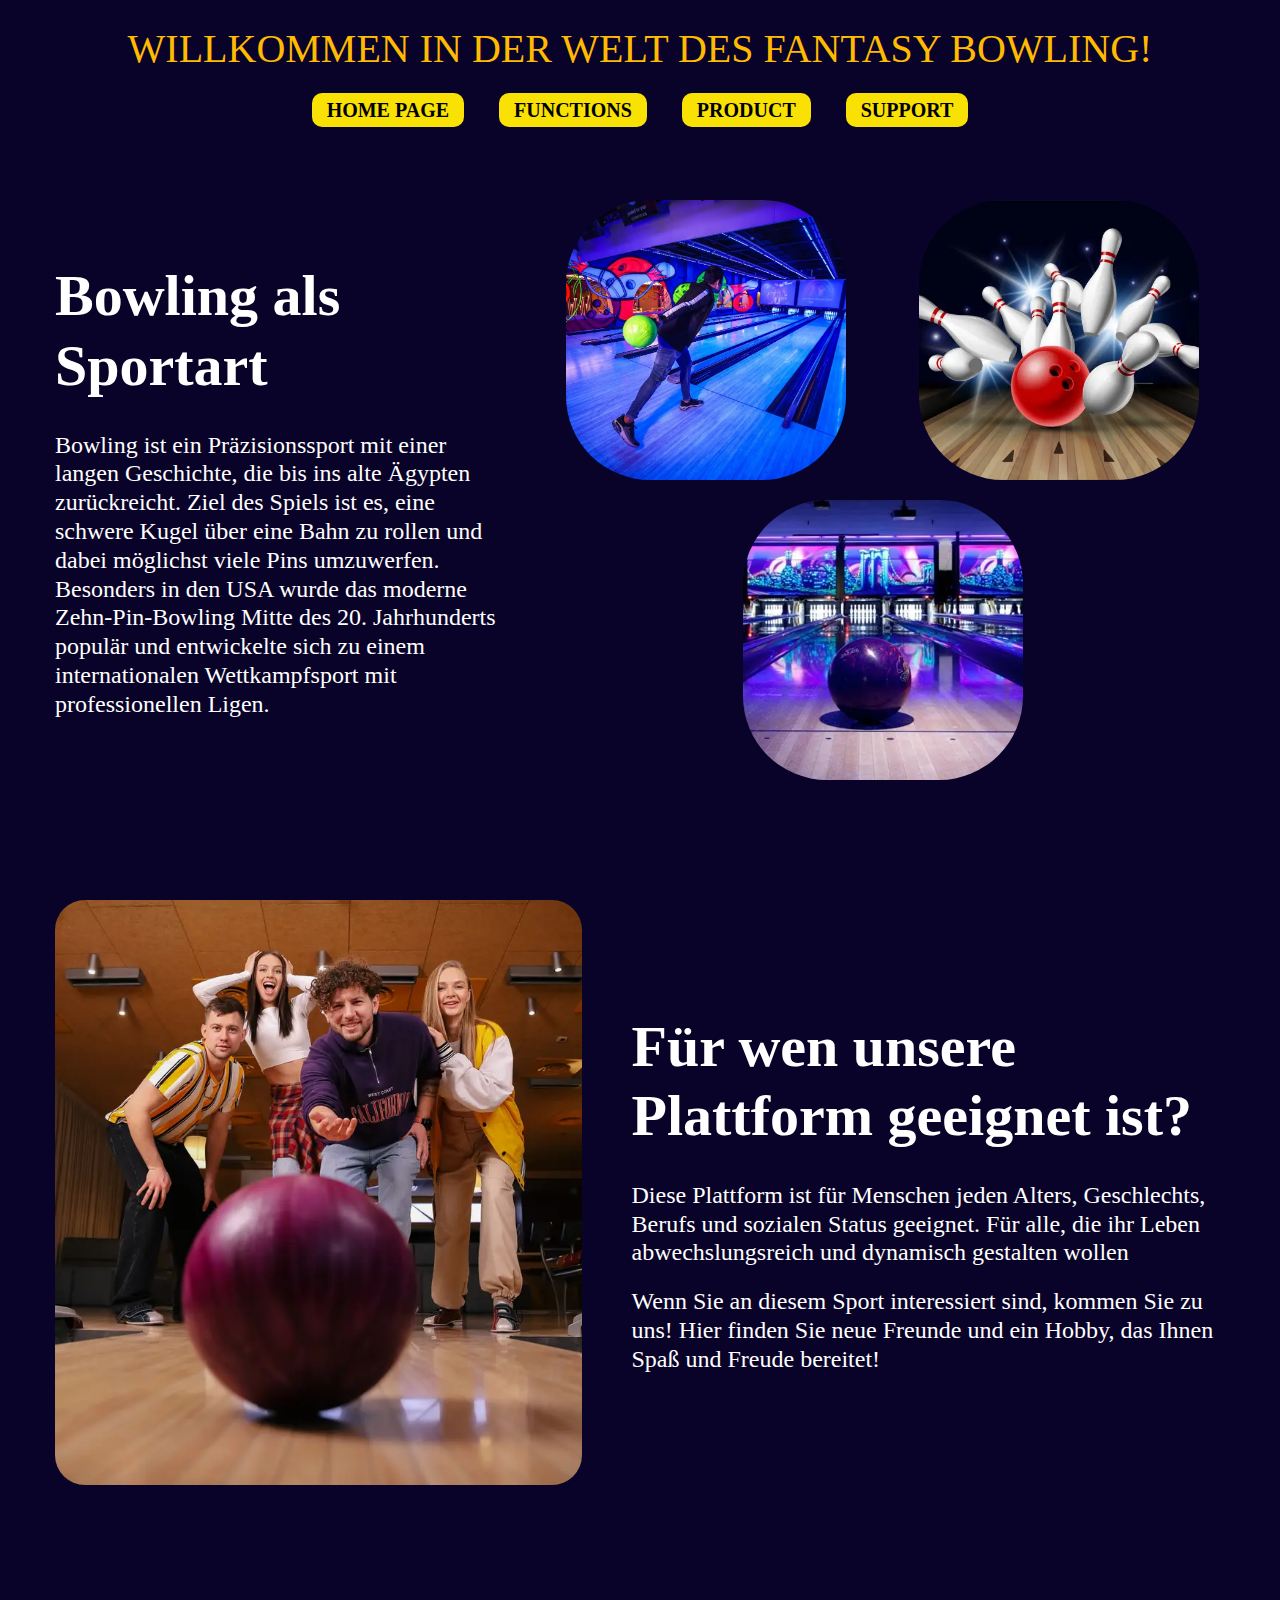
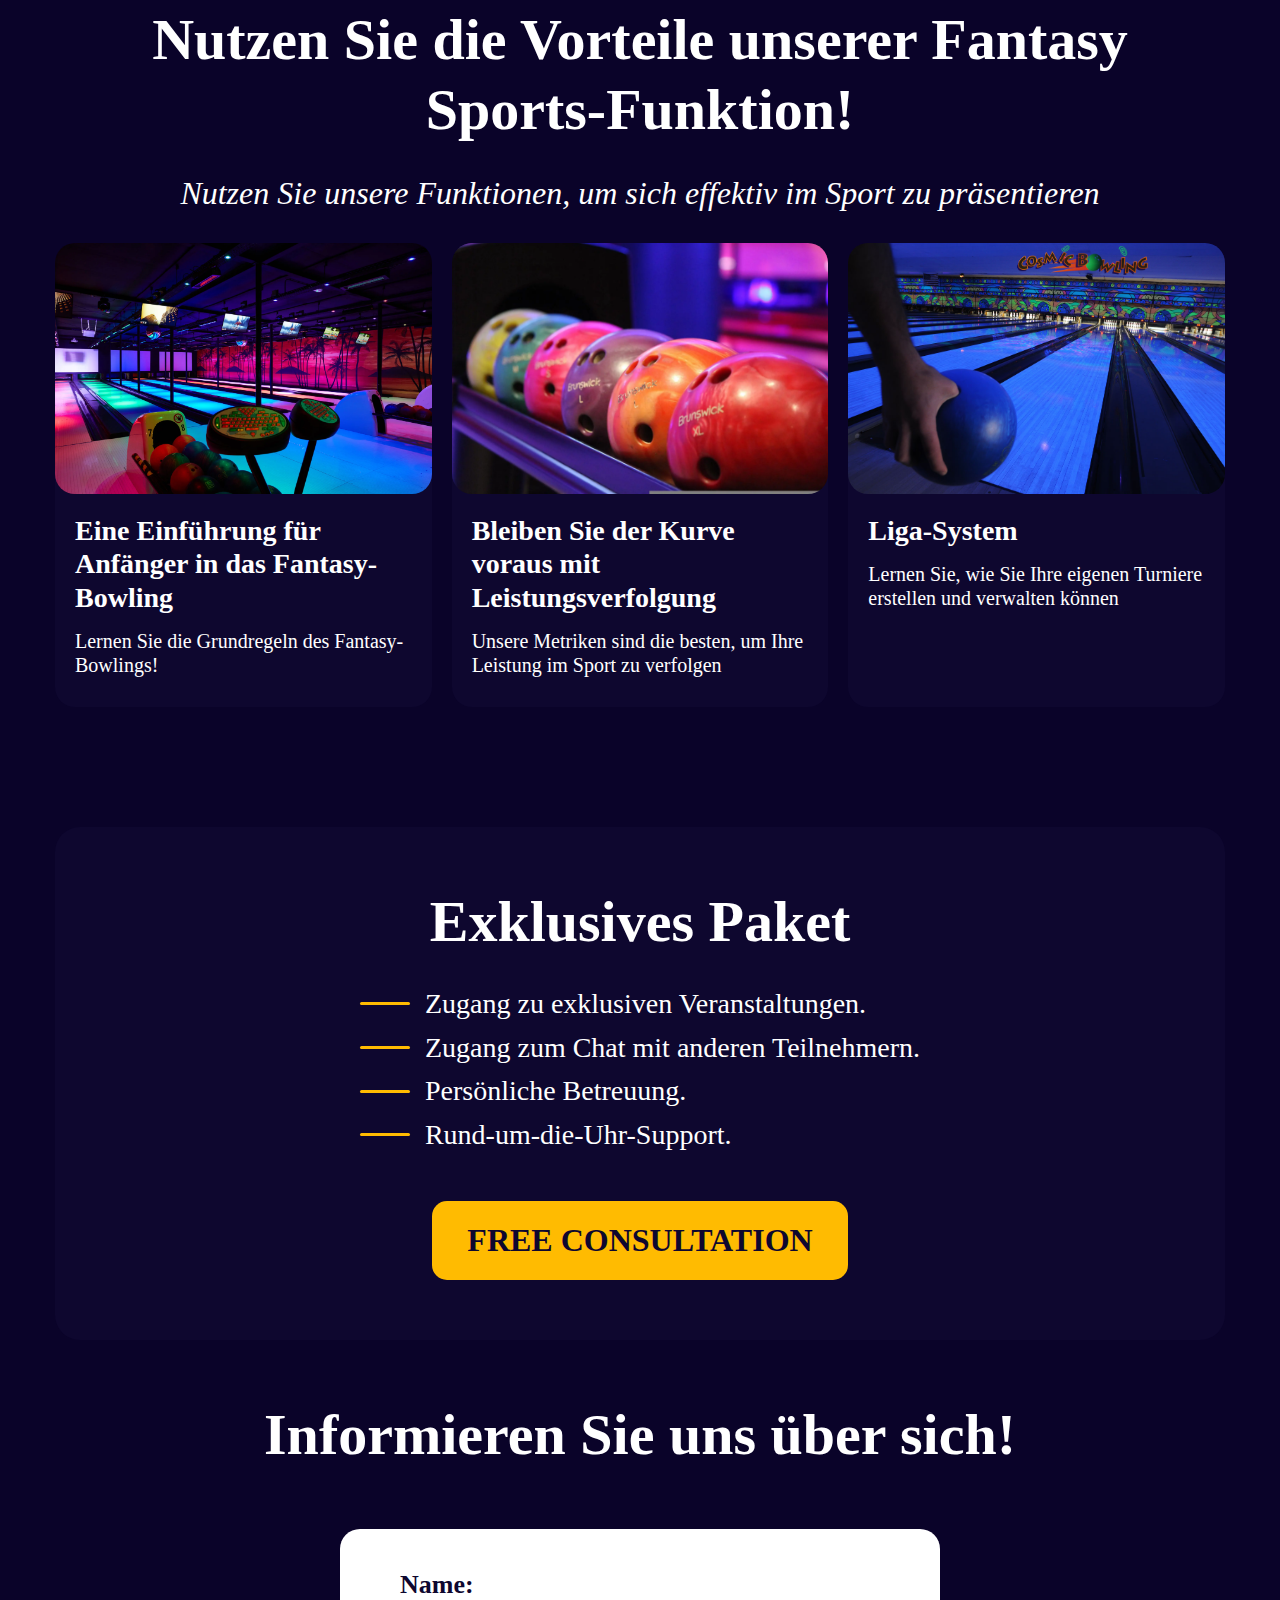
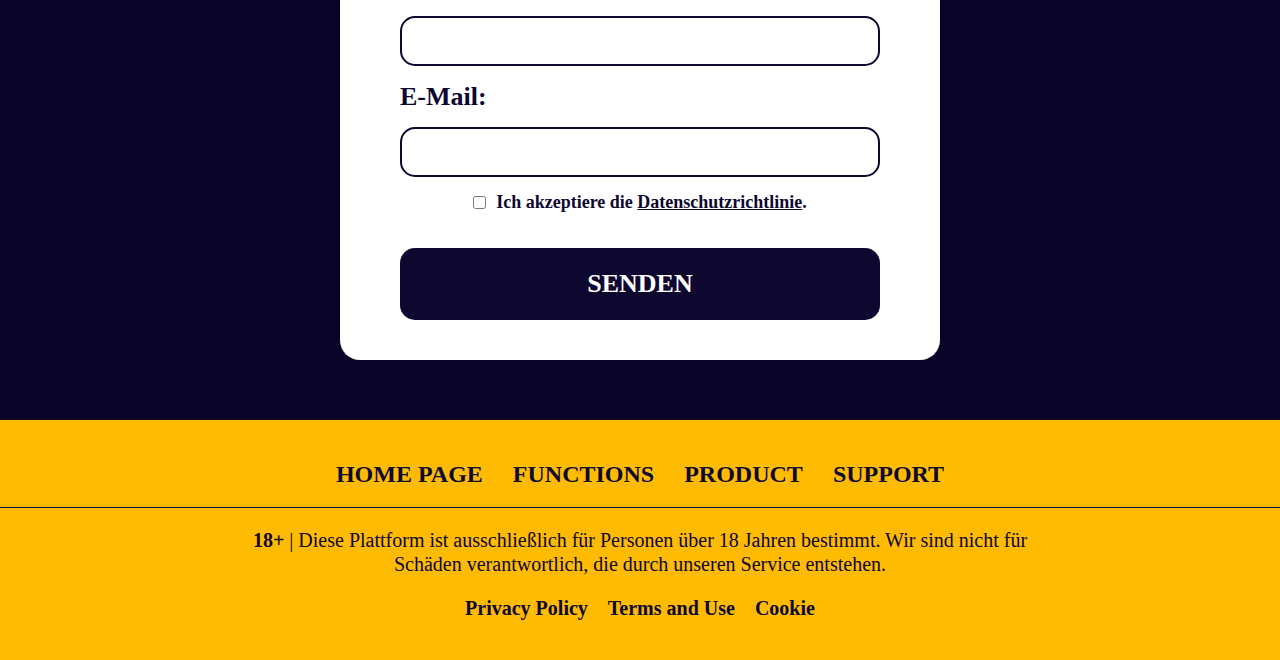
==== commit e0be8d8a: "Add files via upload" ====
--- a/index.html
+++ b/index.html
@@ -4,13 +4,10 @@
 <head>
 	<title>Fantasy Bowling</title>
 	<meta charset="UTF-8">
-	<meta name="format-detection" content="telephone=no">
-	<!-- <style>body{opacity: 0;}</style> -->
 	<link rel="shortcut icon" href="favicon.ico">
-	<!-- <meta name="robots" content="noindex, nofollow"> -->
 	<meta name="viewport" content="width=device-width, initial-scale=1.0">
 	<style>
-		*{padding:0;margin:0;border:0}*,*::after,*::before{box-sizing:border-box}*::after,*::before{display:inline-block}body,html{height:100%;min-width:320px}body{color:#000;line-height:1;font-family:"";font-size:1.25rem;-ms-text-size-adjust:100%;-moz-text-size-adjust:100%;-webkit-text-size-adjust:100%;-webkit-font-smoothing:antialiased;-moz-osx-font-smoothing:grayscale}button,input,textarea{font-family:"";font-size:inherit;line-height:inherit;color:inherit;background-color:rgba(0,0,0,0)}input,textarea{width:100%}label{display:inline-block}button,option,select{cursor:pointer}a{display:inline-block;color:inherit;text-decoration:none}ul li{list-style:none}img{vertical-align:top}h1,h2,h3,h4,h5,h6{font-weight:inherit;font-size:inherit}body{line-height:1.2;color:#fff;background-color:#0a0329}.lock body{overflow:hidden;touch-action:none;-ms-scroll-chaining:none;overscroll-behavior:none}.wrapper{min-height:100%;display:flex;flex-direction:column;overflow:hidden}@supports (overflow:clip){.wrapper{overflow:clip}}.wrapper>main{flex:1 1 auto}.wrapper>*{min-width:0}[class*=__container]{max-width:75rem;margin:0 auto;padding:0 .9375rem}[class*="--gc"]{display:grid;min-width:0;grid-template-columns:.9375rem 1fr minmax(auto,73.125rem) 1fr .9375rem}[class*="--gc"]>*{min-width:0;grid-column:3/4}body::after{content:"";background-color:rgba(0,0,0,.5);position:fixed;width:100%;height:100%;top:0;left:0;opacity:0;transition:opacity .8s ease 0s;pointer-events:none;z-index:149}.popup-show body::after{opacity:1}.popup{color:#0e072f;position:fixed;top:0;left:0;bottom:0;right:0;padding:30px 10px;transition:visibility .8s ease 0s;visibility:hidden;pointer-events:none}.popup_show{z-index:150;visibility:visible;overflow:auto;pointer-events:auto}.popup_show .popup__content{visibility:visible;-webkit-transform:scale(1);transform:scale(1)}.popup__wrapper{display:flex;flex-direction:column;align-items:center;min-height:100%;flex:1 1 auto;width:100%;display:flex;justify-content:center;align-items:center}.popup__content{visibility:hidden;-webkit-transform:scale(0);transform:scale(0);transition:-webkit-transform .3s ease 0s;transition:transform .3s ease 0s;transition:transform .3s ease 0s,-webkit-transform .3s ease 0s;background-color:#eee;padding:20px;width:100%;max-width:900px;border-radius:20px}.lock .popup__content{visibility:visible}.popup__content{padding:2.5rem;display:grid;justify-items:center}.popup__title{text-align:center}.popup__text{text-align:center}.popup__text:not(:last-child){margin-bottom:2.5rem}.popup__close{font-weight:700;color:#0e072f;border-radius:.9375rem;background-color:#ffbb01;padding:1.25rem 2.1875rem;transition:all .3s}.ibg{width:100%;height:100%;-o-object-fit:cover;object-fit:cover}.ibg--top{-o-object-position:top;object-position:top}.ibg--bottom{-o-object-position:bottom;object-position:bottom}.ibg--left{-o-object-position:left;object-position:left}.ibg--right{-o-object-position:right;object-position:right}.ibg--contain{-o-object-fit:contain;object-fit:contain}.title{font-weight:700}.text{display:grid;gap:1.25rem}.header{position:fixed;width:100%;z-index:100;top:0;left:0;background-color:#0a0329;padding-bottom:2.5rem;color:#ffbb01}.header__container{display:grid;justify-items:center}.header__title{transition:all .3s;text-transform:uppercase;text-align:center}._header-scroll .header__title{height:0;opacity:0;visibility:hidden;margin-bottom:0}.menu__list{display:flex;justify-content:center;flex-wrap:wrap}.menu__link{font-weight:600;color:#000;padding:.3125rem .9375rem;border-radius:.625rem;background-color:rgba(255,230,2,.9764705882);transition:all .3s}.footer{color:#0e072f;background-color:#ffbb01}.footer__container{display:grid;justify-items:center;gap:1.25rem;align-items:center}.footer__disclaimer{text-align:center;max-width:50rem}.menu-footer{padding-bottom:1.25rem;position:relative}.menu-footer::after{content:"";position:absolute;height:.0625rem;width:100vw;left:50%;-webkit-transform:translate(-50%,0);transform:translate(-50%,0);background-color:#0e072f;bottom:0}.menu-footer__list{display:flex;-webkit-column-gap:1.875rem;-moz-column-gap:1.875rem;column-gap:1.875rem;row-gap:.9375rem;flex-wrap:wrap;justify-content:space-around}.menu-footer__link{text-transform:uppercase;font-weight:700;transition:all .3s}.hero__container{display:flex;gap:1.875rem;align-items:center}.hero__content{flex:0 1 50%;align-items:start;justify-items:start}.hero__images{display:flex;flex-wrap:wrap;justify-content:space-around;gap:1.25rem}.hero__image{aspect-ratio:1/1;border-radius:30%;position:relative;overflow:hidden}.hero__image img{transition:all .45s;position:absolute;width:100%;height:100%;top:0;left:0;-o-object-fit:cover;object-fit:cover}.auditory__container{display:flex;align-items:center;gap:3.125rem}.auditory__image{flex:0 0 45%;aspect-ratio:9/10;position:relative;overflow:hidden;border-radius:1.875rem}.auditory__image img{position:absolute;width:100%;height:100%;top:0;left:0;-o-object-fit:cover;object-fit:cover}.functionality__container{display:grid;justify-items:center}.functionality__title{text-align:center}.functionality__label{font-style:italic}.functionality__options{width:100%;display:grid;gap:1.25rem;grid-template-columns:repeat(auto-fill,minmax(18.75rem,1fr))}.option-functionality{background-color:#0e072f;border-radius:1.25rem}.option-functionality__content{padding:.9375rem 1.25rem 1.875rem 1.25rem;display:grid;gap:.9375rem}.option-functionality__image{position:relative;width:100%;aspect-ratio:3/2;overflow:hidden;border-radius:1.25rem}.option-functionality__image img{transition:all .45s;position:absolute;width:100%;height:100%;top:0;left:0;-o-object-fit:cover;object-fit:cover}.option-functionality__title{transition:all .3s;font-weight:700}.advantage__card{display:grid;background-color:#0e072f;border-radius:1.5625rem;justify-items:center}.advantage__title{text-align:center}.advantage__list{display:grid;gap:.625rem}.advantage__list:not(:last-child){margin-bottom:3.125rem}.advantage__item{display:flex;align-items:center;gap:.9375rem}.advantage__item::before{border-radius:.625rem;content:"";min-width:3.125rem;height:.1875rem;background-color:#ffbb01}.advantage__button{font-weight:700;color:#0e072f;text-align:center;justify-content:center;align-items:center;display:flex;border-radius:.9375rem;background-color:#ffbb01;padding:1.25rem 2.1875rem;text-transform:uppercase;transition:all .3s}.contact__container{display:grid;gap:1.875rem;justify-items:center}.contact__title{text-align:center}.contact__policy{display:flex;align-items:center;justify-content:center;gap:.625rem;font-size:1.125rem}.contact__policy input{cursor:pointer;width:auto}.contact__policy label{cursor:pointer}.contact__policy a{text-decoration:underline}.contact__policy:not(:last-child){margin-bottom:1.25rem}.contact__label{font-weight:700}.contact__input{border:2px solid #0e072f;border-radius:.9375rem;height:3.125rem;padding:.625rem 1.25rem;outline:0}.contact__input:focus{border:2px solid #ffbb01}.contact__button{width:100%;padding:1.25rem 2.1875rem;background-color:#0e072f;color:#fff;border-radius:.9375rem;text-transform:uppercase;font-weight:700;transition:all .3s}.contact form{padding:2.5rem 3.75rem;background-color:#fff;border-radius:1.25rem;color:#0e072f;display:grid;gap:.9375rem;max-width:37.5rem;width:100%}.contact label{font-weight:700}.basics__content{display:grid;justify-items:center}.basics__content:not(:last-child){margin-bottom:2.5rem}.basics__title{text-align:center}.basics__label{font-weight:600;color:#ffbb01;text-align:center}.basics__label:not(:last-child){margin-bottom:1.875rem}.basics__label:not(:last-child){margin-bottom:1.875rem}.basics__text:not(:last-child){margin-bottom:1.25rem}.basics__subtitle{text-align:center;font-weight:700;color:#ffbb01}.basics__subtitle:not(:last-child){margin-bottom:1.875rem}.basics__list{display:grid;gap:1.25rem}.basics__image{width:100%;aspect-ratio:5/3;position:relative;overflow:hidden;border-radius:1.875rem}.basics__image img{position:absolute;width:100%;height:100%;top:0;left:0;-o-object-fit:cover;object-fit:cover}.support{padding-top:12.5rem}.support__container{display:grid;justify-items:center}.support__content{display:grid;justify-items:center}.support__content:not(:last-child){margin-bottom:3.125rem}.support__title{text-align:center}.support__label{font-weight:600;color:#ffbb01}.support__label:not(:last-child){margin-bottom:1.875rem}.support textarea{height:12.5rem;resize:none}.support__input{border:2px solid #0e072f;border-radius:.9375rem;height:3.125rem;padding:.625rem 1.25rem;outline:0}.support__input:focus{border:2px solid #ffbb01}.support__policy{display:flex;align-items:center;justify-content:center;gap:.625rem;font-size:1.125rem}.support__policy input{cursor:pointer;width:auto}.support__policy label{cursor:pointer}.support__policy a{text-decoration:underline}.support__policy:not(:last-child){margin-bottom:1.25rem}.support__button{width:100%;padding:1.25rem 2.1875rem;background-color:#0e072f;color:#fff;border-radius:.9375rem;text-transform:uppercase;font-weight:700;transition:all .3s}.support label{font-weight:700}.support__image{width:100%;position:relative;overflow:hidden;border-radius:1.875rem;aspect-ratio:10/6}.support__image img{position:absolute;width:100%;height:100%;top:0;left:0;-o-object-fit:cover;object-fit:cover}.support form{padding:2.5rem 3.75rem;background-color:#fff;border-radius:1.25rem;color:#0e072f;display:grid;gap:.9375rem;max-width:37.5rem;width:100%}.performance{padding-top:12.5rem}.performance__content{display:grid;justify-items:center}.performance__content:not(:last-child){margin-bottom:2.5rem}.performance__title{text-align:center}.performance__label{font-weight:600;color:#ffbb01}.performance__label:not(:last-child){margin-bottom:1.875rem}.performance__image{position:relative;overflow:hidden;width:100%;aspect-ratio:2/1;border-radius:1.875rem}.performance__image img{position:absolute;width:100%;height:100%;top:0;left:0;-o-object-fit:cover;object-fit:cover}.system{padding-top:12.5rem}.system__content:not(:last-child){margin-bottom:2.5rem}.system__title{text-align:center}.system__label{color:#ffbb01;font-weight:600;text-align:center}.system__label:not(:last-child){margin-bottom:1.875rem}.system__list{display:grid;gap:1.875rem}.system__image{position:relative;overflow:hidden;width:100%;aspect-ratio:2/1;border-radius:1.875rem}.system__image img{position:absolute;width:100%;height:100%;top:0;left:0;-o-object-fit:cover;object-fit:cover}@media (min-width:47.99875em){.popup__text{max-width:80%}}@media (min-width:75em){.popup__close{font-size:2rem}.title{font-size:3.625rem}.title:not(:last-child){margin-bottom:1.875rem}.text{font-size:1.5rem}.header{padding-top:1.5625rem}.header{padding-bottom:1.5625rem}.header._header-scroll{padding-top:.9375rem}.header._header-scroll{padding-bottom:.9375rem}.header__title{margin-bottom:1.25rem}.header__title{font-size:2.5rem}.menu__list{gap:2.1875rem}.menu__link{font-size:1.25rem}.footer{padding-top:2.5rem}.footer{padding-bottom:2.5rem}.menu-footer__link{font-size:1.5rem}.hero__container{padding-top:12.5rem}.hero__container{padding-bottom:3.75rem}.hero__image{width:17.5rem}.auditory{padding-top:3.75rem}.auditory{padding-bottom:3.75rem}.functionality{padding-top:3.75rem}.functionality{padding-bottom:3.75rem}.functionality__label{font-size:2rem}.functionality__label:not(:last-child){margin-bottom:1.875rem}.option-functionality__title{font-size:1.75rem}.advantage{padding-top:3.75rem}.advantage{padding-bottom:3.75rem}.advantage__card{padding-top:3.75rem}.advantage__card{padding-bottom:3.75rem}.advantage__item{font-size:1.75rem}.advantage__button{font-size:2rem}.contact{padding-bottom:3.75rem}.contact__label{font-size:1.625rem}.contact__button{font-size:1.625rem}.basics{padding-top:12.5rem}.basics{padding-bottom:3.75rem}.basics__label{font-size:2.1875rem}.basics__text{font-size:1.75rem}.basics__subtitle{font-size:2.1875rem}.basics__list{font-size:1.75rem}.support{padding-bottom:3.75rem}.support__label{font-size:1.875rem}.support__button{font-size:1.625rem}.performance{padding-bottom:3.75rem}.performance__label{font-size:1.875rem}.system{padding-bottom:3.75rem}.system__label{font-size:1.875rem}.system__list{font-size:1.625rem}}@media (max-width:20em){.popup__close{font-size:1.5rem}.title{font-size:2.5rem}.title:not(:last-child){margin-bottom:.9375rem}.text{font-size:1.25rem}.header{padding-top:.9375rem}.header{padding-bottom:.9375rem}.header._header-scroll{padding-top:.625rem}.header._header-scroll{padding-bottom:.625rem}.header__title{margin-bottom:.75rem}.header__title{font-size:1.375rem}.menu__list{gap:.625rem}.menu__link{font-size:.9375rem}.footer{padding-top:1.25rem}.footer{padding-bottom:1.25rem}.menu-footer__link{font-size:1.25rem}.hero__container{padding-top:9.375rem}.hero__container{padding-bottom:2.5rem}.hero__image{width:9.375rem}.auditory{padding-top:2.5rem}.auditory{padding-bottom:2.5rem}.functionality{padding-top:2.5rem}.functionality{padding-bottom:2.5rem}.functionality__label{font-size:1.4375rem}.functionality__label:not(:last-child){margin-bottom:1.25rem}.option-functionality__title{font-size:1.5rem}.advantage{padding-top:2.5rem}.advantage{padding-bottom:2.5rem}.advantage__card{padding-top:2.5rem}.advantage__card{padding-bottom:2.5rem}.advantage__item{font-size:1.25rem}.advantage__button{font-size:1.375rem}.contact{padding-bottom:2.5rem}.contact__label{font-size:1.25rem}.contact__button{font-size:1.25rem}.basics{padding-top:10rem}.basics{padding-bottom:2.5rem}.basics__label{font-size:1.5625rem}.basics__text{font-size:1.375rem}.basics__subtitle{font-size:1.5625rem}.basics__list{font-size:1.375rem}.support{padding-bottom:2.5rem}.support__label{font-size:1.375rem}.support__button{font-size:1.25rem}.performance{padding-bottom:2.5rem}.performance__label{font-size:1.375rem}.system{padding-bottom:2.5rem}.system__label{font-size:1.375rem}.system__list{font-size:1.375rem}}@media (max-width:47.99875em){.popup__content{padding:1.5625rem}.menu__link{padding:.25rem .625rem}.hero__container{flex-direction:column}.hero__content{text-align:center}.hero__title{justify-self:center}.auditory__container{flex-direction:column-reverse;text-align:center}.auditory__image{width:80%;aspect-ratio:10/9}.advantage__item::before{min-width:1.875rem}.contact form{padding:1.25rem}.support form{padding:1.25rem}}@media (max-width:29.99875em){.advantage__button{padding:1.125rem 1.5625rem}}@media (min-width:20em)and (max-width:75em){.popup__close{font-size:clamp(1.5rem ,1.3181818182rem + .9090909091vw ,2rem)}.title{font-size:clamp(2.5rem ,2.0909090909rem + 2.0454545455vw ,3.625rem)}.title:not(:last-child){margin-bottom:clamp(.9375rem ,.5965909091rem + 1.7045454545vw ,1.875rem)}.text{font-size:clamp(1.25rem ,1.1590909091rem + .4545454545vw ,1.5rem)}.header{padding-top:clamp(.9375rem ,.7102272727rem + 1.1363636364vw ,1.5625rem)}.header{padding-bottom:clamp(.9375rem ,.7102272727rem + 1.1363636364vw ,1.5625rem)}.header._header-scroll{padding-top:clamp(.625rem ,.5113636364rem + .5681818182vw ,.9375rem)}.header._header-scroll{padding-bottom:clamp(.625rem ,.5113636364rem + .5681818182vw ,.9375rem)}.header__title{margin-bottom:clamp(.75rem ,.5681818182rem + .9090909091vw ,1.25rem)}.header__title{font-size:clamp(1.375rem ,.9659090909rem + 2.0454545455vw ,2.5rem)}.menu__list{gap:clamp(.625rem ,.0568181818rem + 2.8409090909vw ,2.1875rem)}.menu__link{font-size:clamp(.9375rem ,.8238636364rem + .5681818182vw ,1.25rem)}.footer{padding-top:clamp(1.25rem ,.7954545455rem + 2.2727272727vw ,2.5rem)}.footer{padding-bottom:clamp(1.25rem ,.7954545455rem + 2.2727272727vw ,2.5rem)}.menu-footer__link{font-size:clamp(1.25rem ,1.1590909091rem + .4545454545vw ,1.5rem)}.hero__container{padding-top:clamp(9.375rem ,8.2386363636rem + 5.6818181818vw ,12.5rem)}.hero__container{padding-bottom:clamp(2.5rem ,2.0454545455rem + 2.2727272727vw ,3.75rem)}.hero__image{width:clamp(9.375rem ,6.4204545455rem + 14.7727272727vw ,17.5rem)}.auditory{padding-top:clamp(2.5rem ,2.0454545455rem + 2.2727272727vw ,3.75rem)}.auditory{padding-bottom:clamp(2.5rem ,2.0454545455rem + 2.2727272727vw ,3.75rem)}.functionality{padding-top:clamp(2.5rem ,2.0454545455rem + 2.2727272727vw ,3.75rem)}.functionality{padding-bottom:clamp(2.5rem ,2.0454545455rem + 2.2727272727vw ,3.75rem)}.functionality__label{font-size:clamp(1.4375rem ,1.2329545455rem + 1.0227272727vw ,2rem)}.functionality__label:not(:last-child){margin-bottom:clamp(1.25rem ,1.0227272727rem + 1.1363636364vw ,1.875rem)}.option-functionality__title{font-size:clamp(1.5rem ,1.4090909091rem + .4545454545vw ,1.75rem)}.advantage{padding-top:clamp(2.5rem ,2.0454545455rem + 2.2727272727vw ,3.75rem)}.advantage{padding-bottom:clamp(2.5rem ,2.0454545455rem + 2.2727272727vw ,3.75rem)}.advantage__card{padding-top:clamp(2.5rem ,2.0454545455rem + 2.2727272727vw ,3.75rem)}.advantage__card{padding-bottom:clamp(2.5rem ,2.0454545455rem + 2.2727272727vw ,3.75rem)}.advantage__item{font-size:clamp(1.25rem ,1.0681818182rem + .9090909091vw ,1.75rem)}.advantage__button{font-size:clamp(1.375rem ,1.1477272727rem + 1.1363636364vw ,2rem)}.contact{padding-bottom:clamp(2.5rem ,2.0454545455rem + 2.2727272727vw ,3.75rem)}.contact__label{font-size:clamp(1.25rem ,1.1136363636rem + .6818181818vw ,1.625rem)}.contact__button{font-size:clamp(1.25rem ,1.1136363636rem + .6818181818vw ,1.625rem)}.basics{padding-top:clamp(10rem ,9.0909090909rem + 4.5454545455vw ,12.5rem)}.basics{padding-bottom:clamp(2.5rem ,2.0454545455rem + 2.2727272727vw ,3.75rem)}.basics__label{font-size:clamp(1.5625rem ,1.3352272727rem + 1.1363636364vw ,2.1875rem)}.basics__text{font-size:clamp(1.375rem ,1.2386363636rem + .6818181818vw ,1.75rem)}.basics__subtitle{font-size:clamp(1.5625rem ,1.3352272727rem + 1.1363636364vw ,2.1875rem)}.basics__list{font-size:clamp(1.375rem ,1.2386363636rem + .6818181818vw ,1.75rem)}.support{padding-bottom:clamp(2.5rem ,2.0454545455rem + 2.2727272727vw ,3.75rem)}.support__label{font-size:clamp(1.375rem ,1.1931818182rem + .9090909091vw ,1.875rem)}.support__button{font-size:clamp(1.25rem ,1.1136363636rem + .6818181818vw ,1.625rem)}.performance{padding-bottom:clamp(2.5rem ,2.0454545455rem + 2.2727272727vw ,3.75rem)}.performance__label{font-size:clamp(1.375rem ,1.1931818182rem + .9090909091vw ,1.875rem)}.system{padding-bottom:clamp(2.5rem ,2.0454545455rem + 2.2727272727vw ,3.75rem)}.system__label{font-size:clamp(1.375rem ,1.1931818182rem + .9090909091vw ,1.875rem)}.system__list{font-size:clamp(1.375rem ,1.2840909091rem + .4545454545vw ,1.625rem)}}@media (any-hover:hover){.popup__close:hover{background-color:#0e072f;color:#fff}.menu__link:hover{background-color:rgba(204,184,4,.9764705882)}.menu-footer__link:hover{color:#fff}.hero__image:hover img{-webkit-transform:scale(1.05);transform:scale(1.05)}.option-functionality__image:hover img{-webkit-transform:scale(1.04);transform:scale(1.04)}.option-functionality__title:hover{color:#ffbb01}.advantage__button:hover{background-color:#fff}.contact__policy a:hover{text-decoration:none}.contact__button:hover{background-color:#ffbb01}.support__policy a:hover{text-decoration:none}.support__button:hover{background-color:#ffbb01}}
+		*{padding:0;margin:0;border:0}*,*::after,*::before{box-sizing:border-box}*::after,*::before{display:inline-block}body,html{height:100%;min-width:320px}body{color:#000;line-height:1;font-family:"";font-size:1.25rem;-ms-text-size-adjust:100%;-moz-text-size-adjust:100%;-webkit-text-size-adjust:100%;-webkit-font-smoothing:antialiased;-moz-osx-font-smoothing:grayscale}button,input,textarea{font-family:"";font-size:inherit;line-height:inherit;color:inherit;background-color:rgba(0,0,0,0)}input,textarea{width:100%}label{display:inline-block}button,option,select{cursor:pointer}a{display:inline-block;color:inherit;text-decoration:none}ul li{list-style:none}img{vertical-align:top}h1,h2,h3,h4,h5,h6{font-weight:inherit;font-size:inherit}body{line-height:1.2;color:#fff;background-color:#0a0329}.lock body{overflow:hidden;touch-action:none;-ms-scroll-chaining:none;overscroll-behavior:none}.wrapper{min-height:100%;display:flex;flex-direction:column;overflow:hidden}@supports (overflow:clip){.wrapper{overflow:clip}}.wrapper>main{flex:1 1 auto}.wrapper>*{min-width:0}[class*=__container]{max-width:75rem;margin:0 auto;padding:0 .9375rem}[class*="--gc"]{display:grid;min-width:0;grid-template-columns:.9375rem 1fr minmax(auto,73.125rem) 1fr .9375rem}[class*="--gc"]>*{min-width:0;grid-column:3/4}body::after{content:"";background-color:rgba(0,0,0,.5);position:fixed;width:100%;height:100%;top:0;left:0;opacity:0;transition:opacity .8s ease 0s;pointer-events:none;z-index:149}.popup-show body::after{opacity:1}.popup{color:#0e072f;position:fixed;top:0;left:0;bottom:0;right:0;padding:30px 10px;transition:visibility .8s ease 0s;visibility:hidden;pointer-events:none}.popup_show{z-index:150;visibility:visible;overflow:auto;pointer-events:auto}.popup_show .popup__content{visibility:visible;-webkit-transform:scale(1);transform:scale(1)}.popup__wrapper{display:flex;flex-direction:column;align-items:center;min-height:100%;flex:1 1 auto;width:100%;display:flex;justify-content:center;align-items:center}.popup__content{visibility:hidden;-webkit-transform:scale(0);transform:scale(0);transition:-webkit-transform .3s ease 0s;transition:transform .3s ease 0s;transition:transform .3s ease 0s,-webkit-transform .3s ease 0s;background-color:#eee;padding:20px;width:100%;max-width:900px;border-radius:20px}.lock .popup__content{visibility:visible}.popup__content{padding:2.5rem;display:grid;justify-items:center}.popup__title{text-align:center}.popup__text{text-align:center}.popup__text:not(:last-child){margin-bottom:2.5rem}.popup__close{font-weight:700;color:#0e072f;border-radius:.9375rem;background-color:#ffbb01;padding:1.25rem 2.1875rem;transition:all .3s}.ibg{width:100%;height:100%;-o-object-fit:cover;object-fit:cover}.ibg--top{-o-object-position:top;object-position:top}.ibg--bottom{-o-object-position:bottom;object-position:bottom}.ibg--left{-o-object-position:left;object-position:left}.ibg--right{-o-object-position:right;object-position:right}.ibg--contain{-o-object-fit:contain;object-fit:contain}.title{font-weight:700}.text{display:grid;gap:1.25rem}.header{position:fixed;width:100%;z-index:100;top:0;left:0;background-color:#0a0329;padding-bottom:2.5rem;color:#ffbb01}.header__container{display:grid;justify-items:center}.header__title{transition:all .3s;text-transform:uppercase;text-align:center}._header-scroll .header__title{height:0;opacity:0;visibility:hidden;margin-bottom:0}.menu__list{display:flex;justify-content:center;flex-wrap:wrap}.menu__link{font-weight:600;color:#000;padding:.3125rem .9375rem;border-radius:.625rem;background-color:rgba(255,230,2,.9764705882);transition:all .3s}.footer{color:#0e072f;background-color:#ffbb01}.footer__container{display:grid;justify-items:center;gap:1.25rem;align-items:center}.footer__disclaimer{text-align:center;max-width:50rem}.menu-footer{padding-bottom:1.25rem;position:relative}.menu-footer::after{content:"";position:absolute;height:.0625rem;width:100vw;left:50%;-webkit-transform:translate(-50%,0);transform:translate(-50%,0);background-color:#0e072f;bottom:0}.menu-footer__list{display:flex;-webkit-column-gap:1.875rem;-moz-column-gap:1.875rem;column-gap:1.875rem;row-gap:.9375rem;flex-wrap:wrap;justify-content:space-around}.menu-footer__link{text-transform:uppercase;font-weight:700;transition:all .3s}.menu-service__list{display:flex}.menu-service__link{font-weight:700}.hero__container{display:flex;gap:1.875rem;align-items:center}.hero__content{flex:0 1 50%;align-items:start;justify-items:start}.hero__images{display:flex;flex-wrap:wrap;justify-content:space-around;gap:1.25rem}.hero__image{aspect-ratio:1/1;border-radius:30%;position:relative;overflow:hidden}.hero__image img{transition:all .45s;position:absolute;width:100%;height:100%;top:0;left:0;-o-object-fit:cover;object-fit:cover}.auditory__container{display:flex;align-items:center;gap:3.125rem}.auditory__image{flex:0 0 45%;aspect-ratio:9/10;position:relative;overflow:hidden;border-radius:1.875rem}.auditory__image img{position:absolute;width:100%;height:100%;top:0;left:0;-o-object-fit:cover;object-fit:cover}.functionality__container{display:grid;justify-items:center}.functionality__title{text-align:center}.functionality__label{font-style:italic}.functionality__options{width:100%;display:grid;gap:1.25rem;grid-template-columns:repeat(auto-fill,minmax(18.75rem,1fr))}.option-functionality{background-color:#0e072f;border-radius:1.25rem}.option-functionality__content{padding:.9375rem 1.25rem 1.875rem 1.25rem;display:grid;gap:.9375rem}.option-functionality__image{position:relative;width:100%;aspect-ratio:3/2;overflow:hidden;border-radius:1.25rem}.option-functionality__image img{transition:all .45s;position:absolute;width:100%;height:100%;top:0;left:0;-o-object-fit:cover;object-fit:cover}.option-functionality__title{transition:all .3s;font-weight:700}.advantage__card{display:grid;background-color:#0e072f;border-radius:1.5625rem;justify-items:center}.advantage__title{text-align:center}.advantage__list{display:grid;gap:.625rem}.advantage__list:not(:last-child){margin-bottom:3.125rem}.advantage__item{display:flex;align-items:center;gap:.9375rem}.advantage__item::before{border-radius:.625rem;content:"";min-width:3.125rem;height:.1875rem;background-color:#ffbb01}.advantage__button{font-weight:700;color:#0e072f;text-align:center;justify-content:center;align-items:center;display:flex;border-radius:.9375rem;background-color:#ffbb01;padding:1.25rem 2.1875rem;text-transform:uppercase;transition:all .3s}.contact__container{display:grid;gap:1.875rem;justify-items:center}.contact__title{text-align:center}.contact__policy{display:flex;align-items:center;justify-content:center;gap:.625rem;font-size:1.125rem}.contact__policy input{cursor:pointer;width:auto}.contact__policy label{cursor:pointer}.contact__policy a{text-decoration:underline}.contact__policy:not(:last-child){margin-bottom:1.25rem}.contact__label{font-weight:700}.contact__input{border:2px solid #0e072f;border-radius:.9375rem;height:3.125rem;padding:.625rem 1.25rem;outline:0}.contact__input:focus{border:2px solid #ffbb01}.contact__button{width:100%;padding:1.25rem 2.1875rem;background-color:#0e072f;color:#fff;border-radius:.9375rem;text-transform:uppercase;font-weight:700;transition:all .3s}.contact form{padding:2.5rem 3.75rem;background-color:#fff;border-radius:1.25rem;color:#0e072f;display:grid;gap:.9375rem;max-width:37.5rem;width:100%}.contact label{font-weight:700}.basics__content{display:grid;justify-items:center}.basics__content:not(:last-child){margin-bottom:2.5rem}.basics__title{text-align:center}.basics__label{font-weight:600;color:#ffbb01;text-align:center}.basics__label:not(:last-child){margin-bottom:1.875rem}.basics__label:not(:last-child){margin-bottom:1.875rem}.basics__text:not(:last-child){margin-bottom:1.25rem}.basics__subtitle{text-align:center;font-weight:700;color:#ffbb01}.basics__subtitle:not(:last-child){margin-bottom:1.875rem}.basics__list{display:grid;gap:1.25rem}.basics__image{width:100%;aspect-ratio:5/3;position:relative;overflow:hidden;border-radius:1.875rem}.basics__image img{position:absolute;width:100%;height:100%;top:0;left:0;-o-object-fit:cover;object-fit:cover}.support{padding-top:12.5rem}.support__container{display:grid;justify-items:center}.support__content{display:grid;justify-items:center}.support__content:not(:last-child){margin-bottom:3.125rem}.support__title{text-align:center}.support__label{font-weight:600}.support textarea{height:12.5rem;resize:none}.support__input{border:2px solid #0e072f;border-radius:.9375rem;height:3.125rem;padding:.625rem 1.25rem;outline:0}.support__input:focus{border:2px solid #ffbb01}.support__policy{display:flex;align-items:center;justify-content:center;gap:.625rem;font-size:1.125rem}.support__policy input{cursor:pointer;width:auto}.support__policy label{cursor:pointer}.support__policy a{text-decoration:underline}.support__policy:not(:last-child){margin-bottom:1.25rem}.support__button{width:100%;padding:1.25rem 2.1875rem;background-color:#0e072f;color:#fff;border-radius:.9375rem;text-transform:uppercase;font-weight:700;transition:all .3s}.support label{font-weight:700}.support__image{width:100%;position:relative;overflow:hidden;border-radius:1.875rem;aspect-ratio:10/6}.support__image img{position:absolute;width:100%;height:100%;top:0;left:0;-o-object-fit:cover;object-fit:cover}.support form{padding:2.5rem 3.75rem;background-color:#fff;border-radius:1.25rem;color:#0e072f;display:grid;gap:.9375rem;max-width:37.5rem;width:100%}.performance{padding-top:12.5rem}.performance__content{display:grid;justify-items:center}.performance__content:not(:last-child){margin-bottom:2.5rem}.performance__title{text-align:center}.performance__label{font-weight:600;color:#ffbb01}.performance__label:not(:last-child){margin-bottom:1.875rem}.performance__image{position:relative;overflow:hidden;width:100%;aspect-ratio:2/1;border-radius:1.875rem}.performance__image img{position:absolute;width:100%;height:100%;top:0;left:0;-o-object-fit:cover;object-fit:cover}.system{padding-top:12.5rem}.system__content:not(:last-child){margin-bottom:2.5rem}.system__title{text-align:center}.system__label{color:#ffbb01;font-weight:600;text-align:center}.system__label:not(:last-child){margin-bottom:1.875rem}.system__list{display:grid;gap:1.875rem}.system__image{position:relative;overflow:hidden;width:100%;aspect-ratio:2/1;border-radius:1.875rem}.system__image img{position:absolute;width:100%;height:100%;top:0;left:0;-o-object-fit:cover;object-fit:cover}.policy{padding-top:12.5rem}.policy__content{display:grid;gap:1.875rem}.policy__title{text-align:center}.policy__label{color:#ffbb01;font-weight:600;text-align:center}.policy__subtitle{color:#ffbb01;font-weight:600;text-align:center}.policy__list{display:grid;gap:1.875rem}.policy__image{position:relative;overflow:hidden;width:100%;aspect-ratio:2/1;border-radius:1.875rem}.policy__image img{position:absolute;width:100%;height:100%;top:0;left:0;-o-object-fit:cover;object-fit:cover}@media (min-width:47.99875em){.popup__text{max-width:80%}}@media (min-width:75em){.popup__close{font-size:2rem}.title{font-size:3.625rem}.title:not(:last-child){margin-bottom:1.875rem}.text{font-size:1.5rem}.header{padding-top:1.5625rem}.header{padding-bottom:1.5625rem}.header._header-scroll{padding-top:.9375rem}.header._header-scroll{padding-bottom:.9375rem}.header__title{margin-bottom:1.25rem}.header__title{font-size:2.5rem}.menu__list{gap:2.1875rem}.menu__link{font-size:1.25rem}.footer{padding-top:2.5rem}.footer{padding-bottom:2.5rem}.menu-footer__link{font-size:1.5rem}.menu-service__list{gap:1.25rem}.hero__container{padding-top:12.5rem}.hero__container{padding-bottom:3.75rem}.hero__image{width:17.5rem}.auditory{padding-top:3.75rem}.auditory{padding-bottom:3.75rem}.functionality{padding-top:3.75rem}.functionality{padding-bottom:3.75rem}.functionality__label{font-size:2rem}.functionality__label:not(:last-child){margin-bottom:1.875rem}.option-functionality__title{font-size:1.75rem}.advantage{padding-top:3.75rem}.advantage{padding-bottom:3.75rem}.advantage__card{padding-top:3.75rem}.advantage__card{padding-bottom:3.75rem}.advantage__item{font-size:1.75rem}.advantage__button{font-size:2rem}.contact{padding-bottom:3.75rem}.contact__label{font-size:1.625rem}.contact__button{font-size:1.625rem}.basics{padding-top:12.5rem}.basics{padding-bottom:3.75rem}.basics__label{font-size:2.1875rem}.basics__text{font-size:1.75rem}.basics__subtitle{font-size:2.1875rem}.basics__list{font-size:1.75rem}.support{padding-bottom:3.75rem}.support__label{font-size:1.875rem}.support__button{font-size:1.625rem}.performance{padding-bottom:3.75rem}.performance__label{font-size:1.875rem}.system{padding-bottom:3.75rem}.system__label{font-size:1.875rem}.system__list{font-size:1.625rem}.policy{padding-bottom:3.75rem}.policy__label{font-size:1.875rem}.policy__subtitle{font-size:1.875rem}.policy__list{font-size:1.625rem}}@media (max-width:20em){.popup__close{font-size:1.5rem}.title{font-size:2.5rem}.title:not(:last-child){margin-bottom:.9375rem}.text{font-size:1.25rem}.header{padding-top:.9375rem}.header{padding-bottom:.9375rem}.header._header-scroll{padding-top:.625rem}.header._header-scroll{padding-bottom:.625rem}.header__title{margin-bottom:.75rem}.header__title{font-size:1.375rem}.menu__list{gap:.625rem}.menu__link{font-size:.9375rem}.footer{padding-top:1.25rem}.footer{padding-bottom:1.25rem}.menu-footer__link{font-size:1.25rem}.menu-service__list{gap:.9375rem}.hero__container{padding-top:9.375rem}.hero__container{padding-bottom:2.5rem}.hero__image{width:9.375rem}.auditory{padding-top:2.5rem}.auditory{padding-bottom:2.5rem}.functionality{padding-top:2.5rem}.functionality{padding-bottom:2.5rem}.functionality__label{font-size:1.4375rem}.functionality__label:not(:last-child){margin-bottom:1.25rem}.option-functionality__title{font-size:1.5rem}.advantage{padding-top:2.5rem}.advantage{padding-bottom:2.5rem}.advantage__card{padding-top:2.5rem}.advantage__card{padding-bottom:2.5rem}.advantage__item{font-size:1.25rem}.advantage__button{font-size:1.375rem}.contact{padding-bottom:2.5rem}.contact__label{font-size:1.25rem}.contact__button{font-size:1.25rem}.basics{padding-top:10rem}.basics{padding-bottom:2.5rem}.basics__label{font-size:1.5625rem}.basics__text{font-size:1.375rem}.basics__subtitle{font-size:1.5625rem}.basics__list{font-size:1.375rem}.support{padding-bottom:2.5rem}.support__label{font-size:1.375rem}.support__button{font-size:1.25rem}.performance{padding-bottom:2.5rem}.performance__label{font-size:1.375rem}.system{padding-bottom:2.5rem}.system__label{font-size:1.375rem}.system__list{font-size:1.375rem}.policy{padding-bottom:2.5rem}.policy__label{font-size:1.375rem}.policy__subtitle{font-size:1.375rem}.policy__list{font-size:1.375rem}}@media (max-width:47.99875em){.popup__content{padding:1.5625rem}.menu__link{padding:.25rem .625rem}.hero__container{flex-direction:column}.hero__content{text-align:center}.hero__title{justify-self:center}.auditory__container{flex-direction:column-reverse;text-align:center}.auditory__image{width:80%;aspect-ratio:10/9}.advantage__item::before{min-width:1.875rem}.contact form{padding:1.25rem}.support form{padding:1.25rem}}@media (max-width:29.99875em){.advantage__button{padding:1.125rem 1.5625rem}}@media (min-width:20em)and (max-width:75em){.popup__close{font-size:clamp(1.5rem ,1.3181818182rem + .9090909091vw ,2rem)}.title{font-size:clamp(2.5rem ,2.0909090909rem + 2.0454545455vw ,3.625rem)}.title:not(:last-child){margin-bottom:clamp(.9375rem ,.5965909091rem + 1.7045454545vw ,1.875rem)}.text{font-size:clamp(1.25rem ,1.1590909091rem + .4545454545vw ,1.5rem)}.header{padding-top:clamp(.9375rem ,.7102272727rem + 1.1363636364vw ,1.5625rem)}.header{padding-bottom:clamp(.9375rem ,.7102272727rem + 1.1363636364vw ,1.5625rem)}.header._header-scroll{padding-top:clamp(.625rem ,.5113636364rem + .5681818182vw ,.9375rem)}.header._header-scroll{padding-bottom:clamp(.625rem ,.5113636364rem + .5681818182vw ,.9375rem)}.header__title{margin-bottom:clamp(.75rem ,.5681818182rem + .9090909091vw ,1.25rem)}.header__title{font-size:clamp(1.375rem ,.9659090909rem + 2.0454545455vw ,2.5rem)}.menu__list{gap:clamp(.625rem ,.0568181818rem + 2.8409090909vw ,2.1875rem)}.menu__link{font-size:clamp(.9375rem ,.8238636364rem + .5681818182vw ,1.25rem)}.footer{padding-top:clamp(1.25rem ,.7954545455rem + 2.2727272727vw ,2.5rem)}.footer{padding-bottom:clamp(1.25rem ,.7954545455rem + 2.2727272727vw ,2.5rem)}.menu-footer__link{font-size:clamp(1.25rem ,1.1590909091rem + .4545454545vw ,1.5rem)}.menu-service__list{gap:clamp(.9375rem ,.8238636364rem + .5681818182vw ,1.25rem)}.hero__container{padding-top:clamp(9.375rem ,8.2386363636rem + 5.6818181818vw ,12.5rem)}.hero__container{padding-bottom:clamp(2.5rem ,2.0454545455rem + 2.2727272727vw ,3.75rem)}.hero__image{width:clamp(9.375rem ,6.4204545455rem + 14.7727272727vw ,17.5rem)}.auditory{padding-top:clamp(2.5rem ,2.0454545455rem + 2.2727272727vw ,3.75rem)}.auditory{padding-bottom:clamp(2.5rem ,2.0454545455rem + 2.2727272727vw ,3.75rem)}.functionality{padding-top:clamp(2.5rem ,2.0454545455rem + 2.2727272727vw ,3.75rem)}.functionality{padding-bottom:clamp(2.5rem ,2.0454545455rem + 2.2727272727vw ,3.75rem)}.functionality__label{font-size:clamp(1.4375rem ,1.2329545455rem + 1.0227272727vw ,2rem)}.functionality__label:not(:last-child){margin-bottom:clamp(1.25rem ,1.0227272727rem + 1.1363636364vw ,1.875rem)}.option-functionality__title{font-size:clamp(1.5rem ,1.4090909091rem + .4545454545vw ,1.75rem)}.advantage{padding-top:clamp(2.5rem ,2.0454545455rem + 2.2727272727vw ,3.75rem)}.advantage{padding-bottom:clamp(2.5rem ,2.0454545455rem + 2.2727272727vw ,3.75rem)}.advantage__card{padding-top:clamp(2.5rem ,2.0454545455rem + 2.2727272727vw ,3.75rem)}.advantage__card{padding-bottom:clamp(2.5rem ,2.0454545455rem + 2.2727272727vw ,3.75rem)}.advantage__item{font-size:clamp(1.25rem ,1.0681818182rem + .9090909091vw ,1.75rem)}.advantage__button{font-size:clamp(1.375rem ,1.1477272727rem + 1.1363636364vw ,2rem)}.contact{padding-bottom:clamp(2.5rem ,2.0454545455rem + 2.2727272727vw ,3.75rem)}.contact__label{font-size:clamp(1.25rem ,1.1136363636rem + .6818181818vw ,1.625rem)}.contact__button{font-size:clamp(1.25rem ,1.1136363636rem + .6818181818vw ,1.625rem)}.basics{padding-top:clamp(10rem ,9.0909090909rem + 4.5454545455vw ,12.5rem)}.basics{padding-bottom:clamp(2.5rem ,2.0454545455rem + 2.2727272727vw ,3.75rem)}.basics__label{font-size:clamp(1.5625rem ,1.3352272727rem + 1.1363636364vw ,2.1875rem)}.basics__text{font-size:clamp(1.375rem ,1.2386363636rem + .6818181818vw ,1.75rem)}.basics__subtitle{font-size:clamp(1.5625rem ,1.3352272727rem + 1.1363636364vw ,2.1875rem)}.basics__list{font-size:clamp(1.375rem ,1.2386363636rem + .6818181818vw ,1.75rem)}.support{padding-bottom:clamp(2.5rem ,2.0454545455rem + 2.2727272727vw ,3.75rem)}.support__label{font-size:clamp(1.375rem ,1.1931818182rem + .9090909091vw ,1.875rem)}.support__button{font-size:clamp(1.25rem ,1.1136363636rem + .6818181818vw ,1.625rem)}.performance{padding-bottom:clamp(2.5rem ,2.0454545455rem + 2.2727272727vw ,3.75rem)}.performance__label{font-size:clamp(1.375rem ,1.1931818182rem + .909090
 	</style>
 </head>
 
@@ -112,7 +109,7 @@
 				<div class="advantage__container">
 					<div class="advantage__card">
 						<h2 class="advantage__title title">
-							Exklusives Premium-Paket
+							Exklusives Paket
 						</h2>
 						<ul class="advantage__list">
 							<li class="advantage__item">Zugang zu exklusiven Veranstaltungen.</li>
@@ -160,6 +157,13 @@
 				<div class="footer__disclaimer">
 					<strong>18+</strong> | Diese Plattform ist ausschließlich für Personen über 18 Jahren bestimmt. Wir sind nicht für Schäden verantwortlich, die durch unseren Service entstehen.
 				</div>
+				<div class="footer__service menu-service">
+					<ul class="menu-service__list">
+						<li class="menu-service__item"><a href="policy.html" class="menu-service__link">Privacy Policy</a></li>
+						<li class="menu-service__item"><a href="terms.html" class="menu-service__link">Terms and Use</a></li>
+						<li class="menu-service__item"><a href="cookie.html" class="menu-service__link">Cookie</a></li>
+					</ul>
+				</div>
 			</div>
 		</div>
 	</div>
@@ -178,7 +182,8 @@
 			</div>
 		</div>
 	</div>
-	<script>(()=>{"use strict";const t={};let e=!0,s=(t=500)=>{if(e){const s=document.querySelectorAll("[data-lp]");setTimeout((()=>{s.forEach((t=>{t.style.paddingRight=""})),document.body.style.paddingRight="",document.documentElement.classList.remove("lock")}),t),e=!1,setTimeout((function(){e=!0}),t)}},o=(t=500)=>{if(e){const s=document.querySelectorAll("[data-lp]"),o=window.innerWidth-document.body.offsetWidth+"px";s.forEach((t=>{t.style.paddingRight=o})),document.body.style.paddingRight=o,document.documentElement.classList.add("lock"),e=!1,setTimeout((function(){e=!0}),t)}};function i(t){setTimeout((()=>{window.FLS&&console.log(t)}),0)}t.popup=new class{constructor(t){let e={logging:!0,init:!0,attributeOpenButton:"data-popup",attributeCloseButton:"data-close",fixElementSelector:"[data-lp]",youtubeAttribute:"data-popup-youtube",youtubePlaceAttribute:"data-popup-youtube-place",setAutoplayYoutube:!0,classes:{popup:"popup",popupContent:"popup__content",popupActive:"popup_show",bodyActive:"popup-show"},focusCatch:!0,closeEsc:!0,bodyLock:!0,hashSettings:{location:!0,goHash:!0},on:{beforeOpen:function(){},afterOpen:function(){},beforeClose:function(){},afterClose:function(){}}};this.youTubeCode,this.isOpen=!1,this.targetOpen={selector:!1,element:!1},this.previousOpen={selector:!1,element:!1},this.lastClosed={selector:!1,element:!1},this._dataValue=!1,this.hash=!1,this._reopen=!1,this._selectorOpen=!1,this.lastFocusEl=!1,this._focusEl=["a[href]",'input:not([disabled]):not([type="hidden"]):not([aria-hidden])',"button:not([disabled]):not([aria-hidden])","select:not([disabled]):not([aria-hidden])","textarea:not([disabled]):not([aria-hidden])","area[href]","iframe","object","embed","[contenteditable]",'[tabindex]:not([tabindex^="-"])'],this.options={...e,...t,classes:{...e.classes,...t?.classes},hashSettings:{...e.hashSettings,...t?.hashSettings},on:{...e.on,...t?.on}},this.bodyLock=!1,this.options.init&&this.initPopups()}initPopups(){this.popupLogging("Прокинувся"),this.eventsPopup()}eventsPopup(){document.addEventListener("click",function(t){const e=t.target.closest(`[${this.options.attributeOpenButton}]`);if(e)return t.preventDefault(),this._dataValue=e.getAttribute(this.options.attributeOpenButton)?e.getAttribute(this.options.attributeOpenButton):"error",this.youTubeCode=e.getAttribute(this.options.youtubeAttribute)?e.getAttribute(this.options.youtubeAttribute):null,"error"!==this._dataValue?(this.isOpen||(this.lastFocusEl=e),this.targetOpen.selector=`${this._dataValue}`,this._selectorOpen=!0,void this.open()):void this.popupLogging(`Йой, не заповнено атрибут у ${e.classList}`);return t.target.closest(`[${this.options.attributeCloseButton}]`)||!t.target.closest(`.${this.options.classes.popupContent}`)&&this.isOpen?(t.preventDefault(),void this.close()):void 0}.bind(this)),document.addEventListener("keydown",function(t){if(this.options.closeEsc&&27==t.which&&"Escape"===t.code&&this.isOpen)return t.preventDefault(),void this.close();this.options.focusCatch&&9==t.which&&this.isOpen&&this._focusCatch(t)}.bind(this)),this.options.hashSettings.goHash&&(window.addEventListener("hashchange",function(){window.location.hash?this._openToHash():this.close(this.targetOpen.selector)}.bind(this)),window.addEventListener("load",function(){window.location.hash&&this._openToHash()}.bind(this)))}open(t){if(e)if(this.bodyLock=!(!document.documentElement.classList.contains("lock")||this.isOpen),t&&"string"==typeof t&&""!==t.trim()&&(this.targetOpen.selector=t,this._selectorOpen=!0),this.isOpen&&(this._reopen=!0,this.close()),this._selectorOpen||(this.targetOpen.selector=this.lastClosed.selector),this._reopen||(this.previousActiveElement=document.activeElement),this.targetOpen.element=document.querySelector(this.targetOpen.selector),this.targetOpen.element){if(this.youTubeCode){const t=`https://www.youtube.com/embed/${this.youTubeCode}?rel=0&showinfo=0&autoplay=1`,e=document.createElement("iframe");e.setAttribute("allowfullscreen","");const s=this.options.setAutoplayYoutube?"autoplay;":"";if(e.setAttribute("allow",`${s}; encrypted-media`),e.setAttribute("src",t),!this.targetOpen.element.querySelector(`[${this.options.youtubePlaceAttribute}]`)){this.targetOpen.element.querySelector(".popup__text").setAttribute(`${this.options.youtubePlaceAttribute}`,"")}this.targetOpen.element.querySelector(`[${this.options.youtubePlaceAttribute}]`).appendChild(e)}this.options.hashSettings.location&&(this._getHash(),this._setHash()),this.options.on.beforeOpen(this),document.dispatchEvent(new CustomEvent("beforePopupOpen",{detail:{popup:this}})),this.targetOpen.element.classList.add(this.options.classes.popupActive),document.documentElement.classList.add(this.options.classes.bodyActive),this._reopen?this._reopen=!1:!this.bodyLock&&o(),this.targetOpen.element.setAttribute("aria-hidden","false"),this.previousOpen.selector=this.targetOpen.selector,this.previousOpen.element=this.targetOpen.element,this._selectorOpen=!1,this.isOpen=!0,setTimeout((()=>{this._focusTrap()}),50),this.options.on.afterOpen(this),document.dispatchEvent(new CustomEvent("afterPopupOpen",{detail:{popup:this}})),this.popupLogging("Відкрив попап")}else this.popupLogging("Йой, такого попапу немає. Перевірте коректність введення. ")}close(t){t&&"string"==typeof t&&""!==t.trim()&&(this.previousOpen.selector=t),this.isOpen&&e&&(this.options.on.beforeClose(this),document.dispatchEvent(new CustomEvent("beforePopupClose",{detail:{popup:this}})),this.youTubeCode&&this.targetOpen.element.querySelector(`[${this.options.youtubePlaceAttribute}]`)&&(this.targetOpen.element.querySelector(`[${this.options.youtubePlaceAttribute}]`).innerHTML=""),this.previousOpen.element.classList.remove(this.options.classes.popupActive),this.previousOpen.element.setAttribute("aria-hidden","true"),this._reopen||(document.documentElement.classList.remove(this.options.classes.bodyActive),!this.bodyLock&&s(),this.isOpen=!1),this._removeHash(),this._selectorOpen&&(this.lastClosed.selector=this.previousOpen.selector,this.lastClosed.element=this.previousOpen.element),this.options.on.afterClose(this),document.dispatchEvent(new CustomEvent("afterPopupClose",{detail:{popup:this}})),setTimeout((()=>{this._focusTrap()}),50),this.popupLogging("Закрив попап"))}_getHash(){this.options.hashSettings.location&&(this.hash=this.targetOpen.selector.includes("#")?this.targetOpen.selector:this.targetOpen.selector.replace(".","#"))}_openToHash(){let t=document.querySelector(`.${window.location.hash.replace("#","")}`)?`.${window.location.hash.replace("#","")}`:document.querySelector(`${window.location.hash}`)?`${window.location.hash}`:null;(document.querySelector(`[${this.options.attributeOpenButton} = "${t}"]`)?document.querySelector(`[${this.options.attributeOpenButton} = "${t}"]`):document.querySelector(`[${this.options.attributeOpenButton} = "${t.replace(".","#")}"]`))&&t&&this.open(t)}_setHash(){history.pushState("","",this.hash)}_removeHash(){history.pushState("","",window.location.href.split("#")[0])}_focusCatch(t){const e=this.targetOpen.element.querySelectorAll(this._focusEl),s=Array.prototype.slice.call(e),o=s.indexOf(document.activeElement);t.shiftKey&&0===o&&(s[s.length-1].focus(),t.preventDefault()),t.shiftKey||o!==s.length-1||(s[0].focus(),t.preventDefault())}_focusTrap(){const t=this.previousOpen.element.querySelectorAll(this._focusEl);!this.isOpen&&this.lastFocusEl?this.lastFocusEl.focus():t[0].focus()}popupLogging(t){this.options.logging&&i(`[Попапос]: ${t}`)}}({});let n=(t,e=!1,o=500,n=0)=>{const a=document.querySelector(t);if(a){let r="",l=0;if(e){r="header.header";const t=document.querySelector(r);t.classList.contains("_header-scroll")?l=t.offsetHeight:(t.style.cssText="transition-duration: 0s;",t.classList.add("_header-scroll"),l=t.offsetHeight,t.classList.remove("_header-scroll"),setTimeout((()=>{t.style.cssText=""}),0))}let c={speedAsDuration:!0,speed:o,header:r,offset:n,easing:"easeOutQuad"};if(document.documentElement.classList.contains("menu-open")&&(s(),document.documentElement.classList.remove("menu-open")),"undefined"!=typeof SmoothScroll)(new SmoothScroll).animateScroll(a,"",c);else{let t=a.getBoundingClientRect().top+scrollY;t=l?t-l:t,t=n?t-n:t,window.scrollTo({top:t,behavior:"smooth"})}i(`[gotoBlock]: Юхуу...їдемо до ${t}`)}else i(`[gotoBlock]: Йой... Такого блоку немає на сторінці: ${t}`)};let a={getErrors(t){let e=0,s=t.querySelectorAll("*[data-required]");return s.length&&s.forEach((t=>{null===t.offsetParent&&"SELECT"!==t.tagName||t.disabled||(e+=this.validateInput(t))})),e},validateInput(t){let e=0;return"email"===t.dataset.required?(t.value=t.value.replace(" ",""),this.emailTest(t)?(this.addError(t),this.removeSuccess(t),e++):(this.removeError(t),this.addSuccess(t))):("checkbox"!==t.type||t.checked)&&t.value.trim()?(this.removeError(t),this.addSuccess(t)):(this.addError(t),this.removeSuccess(t),e++),e},addError(t){t.classList.add("_form-error"),t.parentElement.classList.add("_form-error");let e=t.parentElement.querySelector(".form__error");e&&t.parentElement.removeChild(e),t.dataset.error&&t.parentElement.insertAdjacentHTML("beforeend",`<div class="form__error">${t.dataset.error}</div>`)},removeError(t){t.classList.remove("_form-error"),t.parentElement.classList.remove("_form-error"),t.parentElement.querySelector(".form__error")&&t.parentElement.removeChild(t.parentElement.querySelector(".form__error"))},addSuccess(t){t.classList.add("_form-success"),t.parentElement.classList.add("_form-success")},removeSuccess(t){t.classList.remove("_form-success"),t.parentElement.classList.remove("_form-success")},formClean(e){e.reset(),setTimeout((()=>{let s=e.querySelectorAll("input,textarea");for(let t=0;t<s.length;t++){const e=s[t];e.parentElement.classList.remove("_form-focus"),e.classList.remove("_form-focus"),a.removeError(e)}let o=e.querySelectorAll(".checkbox__input");if(o.length>0)for(let t=0;t<o.length;t++){o[t].checked=!1}if(t.select){let s=e.querySelectorAll("div.select");if(s.length)for(let e=0;e<s.length;e++){const o=s[e].querySelector("select");t.select.selectBuild(o)}}}),0)},emailTest:t=>!/^\w+([\.-]?\w+)*@\w+([\.-]?\w+)*(\.\w{2,8})+$/.test(t.value)};let r=!1;setTimeout((()=>{if(r){let t=new Event("windowScroll");window.addEventListener("scroll",(function(e){document.dispatchEvent(t)}))}}),0),window.FLS=!1,function(t={viewPass:!1,autoHeight:!1}){if(document.body.addEventListener("focusin",(function(t){const e=t.target;"INPUT"!==e.tagName&&"TEXTAREA"!==e.tagName||(e.hasAttribute("data-no-focus-classes")||(e.classList.add("_form-focus"),e.parentElement.classList.add("_form-focus")),a.removeError(e),e.hasAttribute("data-validate")&&a.removeError(e))})),document.body.addEventListener("focusout",(function(t){const e=t.target;"INPUT"!==e.tagName&&"TEXTAREA"!==e.tagName||(e.hasAttribute("data-no-focus-classes")||(e.classList.remove("_form-focus"),e.parentElement.classList.remove("_form-focus")),e.hasAttribute("data-validate")&&a.validateInput(e))})),t.viewPass&&document.addEventListener("click",(function(t){let e=t.target;if(e.closest('[class*="__viewpass"]')){let t=e.classList.contains("_viewpass-active")?"password":"text";e.parentElement.querySelector("input").setAttribute("type",t),e.classList.toggle("_viewpass-active")}})),t.autoHeight){const e=document.querySelectorAll("textarea[data-autoheight]");if(e.length){function s(t,e){t.style.height=`${e}px`}e.forEach((t=>{const e=t.hasAttribute("data-autoheight-min")?Number(t.dataset.autoheightMin):Number(t.offsetHeight),o=t.hasAttribute("data-autoheight-max")?Number(t.dataset.autoheightMax):1/0;s(t,Math.min(e,o)),t.addEventListener("input",(()=>{t.scrollHeight>e&&(t.style.height="auto",s(t,Math.min(Math.max(t.scrollHeight,e),o)))}))}))}}}({viewPass:!1,autoHeight:!1}),function(){const e=document.forms;if(e.length)for(const t of e)t.addEventListener("submit",(function(t){s(t.target,t)})),t.addEventListener("reset",(function(t){const e=t.target;a.formClean(e)}));async function s(t,e){if(0===(t.hasAttribute("data-no-validate")?0:a.getErrors(t))){if(t.hasAttribute("data-ajax")){e.preventDefault();const s=t.getAttribute("action")?t.getAttribute("action").trim():"#",i=t.getAttribute("method")?t.getAttribute("method").trim():"GET",n=new FormData(t);t.classList.add("_sending");const a=await fetch(s,{method:i,body:n});if(a.ok){let e=await a.json();t.classList.remove("_sending"),o(t,e)}else alert("Помилка"),t.classList.remove("_sending")}else t.hasAttribute("data-dev")&&(e.preventDefault(),o(t))}else if(e.preventDefault(),t.querySelector("._form-error")&&t.hasAttribute("data-goto-error")){const e=t.dataset.gotoError?t.dataset.gotoError:"._form-error";n(e,!0,1e3)}}function o(e,s=""){document.dispatchEvent(new CustomEvent("formSent",{detail:{form:e}})),setTimeout((()=>{if(t.popup){const s=e.dataset.popupMessage;s&&t.popup.open(s)}}),0),a.formClean(e),i(`[Форми]: ${"Форму відправлено!"}`)}}(),function(){r=!0;const t=document.querySelector("div.header"),e=t.hasAttribute("data-scroll-show"),s=t.dataset.scrollShow?t.dataset.scrollShow:500,o=t.dataset.scroll?t.dataset.scroll:1;let i,n=0;document.addEventListener("windowScroll",(function(a){const r=window.scrollY;clearTimeout(i),r>=o?(!t.classList.contains("_header-scroll")&&t.classList.add("_header-scroll"),e&&(r>n?t.classList.contains("_header-show")&&t.classList.remove("_header-show"):!t.classList.contains("_header-show")&&t.classList.add("_header-show"),i=setTimeout((()=>{!t.classList.contains("_header-show")&&t.classList.add("_header-show")}),s))):(t.classList.contains("_header-scroll")&&t.classList.remove("_header-scroll"),e&&t.classList.contains("_header-show")&&t.classList.remove("_header-show")),n=r<=0?0:r}))}()})();
+	<script>
+		(()=>{"use strict";const t={};let e=!0,s=(t=500)=>{if(e){const s=document.querySelectorAll("[data-lp]");setTimeout((()=>{s.forEach((t=>{t.style.paddingRight=""})),document.body.style.paddingRight="",document.documentElement.classList.remove("lock")}),t),e=!1,setTimeout((function(){e=!0}),t)}},o=(t=500)=>{if(e){const s=document.querySelectorAll("[data-lp]"),o=window.innerWidth-document.body.offsetWidth+"px";s.forEach((t=>{t.style.paddingRight=o})),document.body.style.paddingRight=o,document.documentElement.classList.add("lock"),e=!1,setTimeout((function(){e=!0}),t)}};function i(t){setTimeout((()=>{window.FLS&&console.log(t)}),0)}t.popup=new class{constructor(t){let e={logging:!0,init:!0,attributeOpenButton:"data-popup",attributeCloseButton:"data-close",fixElementSelector:"[data-lp]",youtubeAttribute:"data-popup-youtube",youtubePlaceAttribute:"data-popup-youtube-place",setAutoplayYoutube:!0,classes:{popup:"popup",popupContent:"popup__content",popupActive:"popup_show",bodyActive:"popup-show"},focusCatch:!0,closeEsc:!0,bodyLock:!0,hashSettings:{location:!0,goHash:!0},on:{beforeOpen:function(){},afterOpen:function(){},beforeClose:function(){},afterClose:function(){}}};this.youTubeCode,this.isOpen=!1,this.targetOpen={selector:!1,element:!1},this.previousOpen={selector:!1,element:!1},this.lastClosed={selector:!1,element:!1},this._dataValue=!1,this.hash=!1,this._reopen=!1,this._selectorOpen=!1,this.lastFocusEl=!1,this._focusEl=["a[href]",'input:not([disabled]):not([type="hidden"]):not([aria-hidden])',"button:not([disabled]):not([aria-hidden])","select:not([disabled]):not([aria-hidden])","textarea:not([disabled]):not([aria-hidden])","area[href]","iframe","object","embed","[contenteditable]",'[tabindex]:not([tabindex^="-"])'],this.options={...e,...t,classes:{...e.classes,...t?.classes},hashSettings:{...e.hashSettings,...t?.hashSettings},on:{...e.on,...t?.on}},this.bodyLock=!1,this.options.init&&this.initPopups()}initPopups(){this.popupLogging("Прокинувся"),this.eventsPopup()}eventsPopup(){document.addEventListener("click",function(t){const e=t.target.closest(`[${this.options.attributeOpenButton}]`);if(e)return t.preventDefault(),this._dataValue=e.getAttribute(this.options.attributeOpenButton)?e.getAttribute(this.options.attributeOpenButton):"error",this.youTubeCode=e.getAttribute(this.options.youtubeAttribute)?e.getAttribute(this.options.youtubeAttribute):null,"error"!==this._dataValue?(this.isOpen||(this.lastFocusEl=e),this.targetOpen.selector=`${this._dataValue}`,this._selectorOpen=!0,void this.open()):void this.popupLogging(`Йой, не заповнено атрибут у ${e.classList}`);return t.target.closest(`[${this.options.attributeCloseButton}]`)||!t.target.closest(`.${this.options.classes.popupContent}`)&&this.isOpen?(t.preventDefault(),void this.close()):void 0}.bind(this)),document.addEventListener("keydown",function(t){if(this.options.closeEsc&&27==t.which&&"Escape"===t.code&&this.isOpen)return t.preventDefault(),void this.close();this.options.focusCatch&&9==t.which&&this.isOpen&&this._focusCatch(t)}.bind(this)),this.options.hashSettings.goHash&&(window.addEventListener("hashchange",function(){window.location.hash?this._openToHash():this.close(this.targetOpen.selector)}.bind(this)),window.addEventListener("load",function(){window.location.hash&&this._openToHash()}.bind(this)))}open(t){if(e)if(this.bodyLock=!(!document.documentElement.classList.contains("lock")||this.isOpen),t&&"string"==typeof t&&""!==t.trim()&&(this.targetOpen.selector=t,this._selectorOpen=!0),this.isOpen&&(this._reopen=!0,this.close()),this._selectorOpen||(this.targetOpen.selector=this.lastClosed.selector),this._reopen||(this.previousActiveElement=document.activeElement),this.targetOpen.element=document.querySelector(this.targetOpen.selector),this.targetOpen.element){if(this.youTubeCode){const t=`https://www.youtube.com/embed/${this.youTubeCode}?rel=0&showinfo=0&autoplay=1`,e=document.createElement("iframe");e.setAttribute("allowfullscreen","");const s=this.options.setAutoplayYoutube?"autoplay;":"";if(e.setAttribute("allow",`${s}; encrypted-media`),e.setAttribute("src",t),!this.targetOpen.element.querySelector(`[${this.options.youtubePlaceAttribute}]`)){this.targetOpen.element.querySelector(".popup__text").setAttribute(`${this.options.youtubePlaceAttribute}`,"")}this.targetOpen.element.querySelector(`[${this.options.youtubePlaceAttribute}]`).appendChild(e)}this.options.hashSettings.location&&(this._getHash(),this._setHash()),this.options.on.beforeOpen(this),document.dispatchEvent(new CustomEvent("beforePopupOpen",{detail:{popup:this}})),this.targetOpen.element.classList.add(this.options.classes.popupActive),document.documentElement.classList.add(this.options.classes.bodyActive),this._reopen?this._reopen=!1:!this.bodyLock&&o(),this.targetOpen.element.setAttribute("aria-hidden","false"),this.previousOpen.selector=this.targetOpen.selector,this.previousOpen.element=this.targetOpen.element,this._selectorOpen=!1,this.isOpen=!0,setTimeout((()=>{this._focusTrap()}),50),this.options.on.afterOpen(this),document.dispatchEvent(new CustomEvent("afterPopupOpen",{detail:{popup:this}})),this.popupLogging("Відкрив попап")}else this.popupLogging("Йой, такого попапу немає. Перевірте коректність введення. ")}close(t){t&&"string"==typeof t&&""!==t.trim()&&(this.previousOpen.selector=t),this.isOpen&&e&&(this.options.on.beforeClose(this),document.dispatchEvent(new CustomEvent("beforePopupClose",{detail:{popup:this}})),this.youTubeCode&&this.targetOpen.element.querySelector(`[${this.options.youtubePlaceAttribute}]`)&&(this.targetOpen.element.querySelector(`[${this.options.youtubePlaceAttribute}]`).innerHTML=""),this.previousOpen.element.classList.remove(this.options.classes.popupActive),this.previousOpen.element.setAttribute("aria-hidden","true"),this._reopen||(document.documentElement.classList.remove(this.options.classes.bodyActive),!this.bodyLock&&s(),this.isOpen=!1),this._removeHash(),this._selectorOpen&&(this.lastClosed.selector=this.previousOpen.selector,this.lastClosed.element=this.previousOpen.element),this.options.on.afterClose(this),document.dispatchEvent(new CustomEvent("afterPopupClose",{detail:{popup:this}})),setTimeout((()=>{this._focusTrap()}),50),this.popupLogging("Закрив попап"))}_getHash(){this.options.hashSettings.location&&(this.hash=this.targetOpen.selector.includes("#")?this.targetOpen.selector:this.targetOpen.selector.replace(".","#"))}_openToHash(){let t=document.querySelector(`.${window.location.hash.replace("#","")}`)?`.${window.location.hash.replace("#","")}`:document.querySelector(`${window.location.hash}`)?`${window.location.hash}`:null;(document.querySelector(`[${this.options.attributeOpenButton} = "${t}"]`)?document.querySelector(`[${this.options.attributeOpenButton} = "${t}"]`):document.querySelector(`[${this.options.attributeOpenButton} = "${t.replace(".","#")}"]`))&&t&&this.open(t)}_setHash(){history.pushState("","",this.hash)}_removeHash(){history.pushState("","",window.location.href.split("#")[0])}_focusCatch(t){const e=this.targetOpen.element.querySelectorAll(this._focusEl),s=Array.prototype.slice.call(e),o=s.indexOf(document.activeElement);t.shiftKey&&0===o&&(s[s.length-1].focus(),t.preventDefault()),t.shiftKey||o!==s.length-1||(s[0].focus(),t.preventDefault())}_focusTrap(){const t=this.previousOpen.element.querySelectorAll(this._focusEl);!this.isOpen&&this.lastFocusEl?this.lastFocusEl.focus():t[0].focus()}popupLogging(t){this.options.logging&&i(`[Попапос]: ${t}`)}}({});let n=(t,e=!1,o=500,n=0)=>{const a=document.querySelector(t);if(a){let r="",l=0;if(e){r="header.header";const t=document.querySelector(r);t.classList.contains("_header-scroll")?l=t.offsetHeight:(t.style.cssText="transition-duration: 0s;",t.classList.add("_header-scroll"),l=t.offsetHeight,t.classList.remove("_header-scroll"),setTimeout((()=>{t.style.cssText=""}),0))}let c={speedAsDuration:!0,speed:o,header:r,offset:n,easing:"easeOutQuad"};if(document.documentElement.classList.contains("menu-open")&&(s(),document.documentElement.classList.remove("menu-open")),"undefined"!=typeof SmoothScroll)(new SmoothScroll).animateScroll(a,"",c);else{let t=a.getBoundingClientRect().top+scrollY;t=l?t-l:t,t=n?t-n:t,window.scrollTo({top:t,behavior:"smooth"})}i(`[gotoBlock]: Юхуу...їдемо до ${t}`)}else i(`[gotoBlock]: Йой... Такого блоку немає на сторінці: ${t}`)};let a={getErrors(t){let e=0,s=t.querySelectorAll("*[data-required]");return s.length&&s.forEach((t=>{null===t.offsetParent&&"SELECT"!==t.tagName||t.disabled||(e+=this.validateInput(t))})),e},validateInput(t){let e=0;return"email"===t.dataset.required?(t.value=t.value.replace(" ",""),this.emailTest(t)?(this.addError(t),this.removeSuccess(t),e++):(this.removeError(t),this.addSuccess(t))):("checkbox"!==t.type||t.checked)&&t.value.trim()?(this.removeError(t),this.addSuccess(t)):(this.addError(t),this.removeSuccess(t),e++),e},addError(t){t.classList.add("_form-error"),t.parentElement.classList.add("_form-error");let e=t.parentElement.querySelector(".form__error");e&&t.parentElement.removeChild(e),t.dataset.error&&t.parentElement.insertAdjacentHTML("beforeend",`<div class="form__error">${t.dataset.error}</div>`)},removeError(t){t.classList.remove("_form-error"),t.parentElement.classList.remove("_form-error"),t.parentElement.querySelector(".form__error")&&t.parentElement.removeChild(t.parentElement.querySelector(".form__error"))},addSuccess(t){t.classList.add("_form-success"),t.parentElement.classList.add("_form-success")},removeSuccess(t){t.classList.remove("_form-success"),t.parentElement.classList.remove("_form-success")},formClean(e){e.reset(),setTimeout((()=>{let s=e.querySelectorAll("input,textarea");for(let t=0;t<s.length;t++){const e=s[t];e.parentElement.classList.remove("_form-focus"),e.classList.remove("_form-focus"),a.removeError(e)}let o=e.querySelectorAll(".checkbox__input");if(o.length>0)for(let t=0;t<o.length;t++){o[t].checked=!1}if(t.select){let s=e.querySelectorAll("div.select");if(s.length)for(let e=0;e<s.length;e++){const o=s[e].querySelector("select");t.select.selectBuild(o)}}}),0)},emailTest:t=>!/^\w+([\.-]?\w+)*@\w+([\.-]?\w+)*(\.\w{2,8})+$/.test(t.value)};let r=!1;setTimeout((()=>{if(r){let t=new Event("windowScroll");window.addEventListener("scroll",(function(e){document.dispatchEvent(t)}))}}),0),window.FLS=!1,function(t={viewPass:!1,autoHeight:!1}){if(document.body.addEventListener("focusin",(function(t){const e=t.target;"INPUT"!==e.tagName&&"TEXTAREA"!==e.tagName||(e.hasAttribute("data-no-focus-classes")||(e.classList.add("_form-focus"),e.parentElement.classList.add("_form-focus")),a.removeError(e),e.hasAttribute("data-validate")&&a.removeError(e))})),document.body.addEventListener("focusout",(function(t){const e=t.target;"INPUT"!==e.tagName&&"TEXTAREA"!==e.tagName||(e.hasAttribute("data-no-focus-classes")||(e.classList.remove("_form-focus"),e.parentElement.classList.remove("_form-focus")),e.hasAttribute("data-validate")&&a.validateInput(e))})),t.viewPass&&document.addEventListener("click",(function(t){let e=t.target;if(e.closest('[class*="__viewpass"]')){let t=e.classList.contains("_viewpass-active")?"password":"text";e.parentElement.querySelector("input").setAttribute("type",t),e.classList.toggle("_viewpass-active")}})),t.autoHeight){const e=document.querySelectorAll("textarea[data-autoheight]");if(e.length){function s(t,e){t.style.height=`${e}px`}e.forEach((t=>{const e=t.hasAttribute("data-autoheight-min")?Number(t.dataset.autoheightMin):Number(t.offsetHeight),o=t.hasAttribute("data-autoheight-max")?Number(t.dataset.autoheightMax):1/0;s(t,Math.min(e,o)),t.addEventListener("input",(()=>{t.scrollHeight>e&&(t.style.height="auto",s(t,Math.min(Math.max(t.scrollHeight,e),o)))}))}))}}}({viewPass:!1,autoHeight:!1}),function(){const e=document.forms;if(e.length)for(const t of e)t.addEventListener("submit",(function(t){s(t.target,t)})),t.addEventListener("reset",(function(t){const e=t.target;a.formClean(e)}));async function s(t,e){if(0===(t.hasAttribute("data-no-validate")?0:a.getErrors(t))){if(t.hasAttribute("data-ajax")){e.preventDefault();const s=t.getAttribute("action")?t.getAttribute("action").trim():"#",i=t.getAttribute("method")?t.getAttribute("method").trim():"GET",n=new FormData(t);t.classList.add("_sending");const a=await fetch(s,{method:i,body:n});if(a.ok){let e=await a.json();t.classList.remove("_sending"),o(t,e)}else alert("Помилка"),t.classList.remove("_sending")}else t.hasAttribute("data-dev")&&(e.preventDefault(),o(t))}else if(e.preventDefault(),t.querySelector("._form-error")&&t.hasAttribute("data-goto-error")){const e=t.dataset.gotoError?t.dataset.gotoError:"._form-error";n(e,!0,1e3)}}function o(e,s=""){document.dispatchEvent(new CustomEvent("formSent",{detail:{form:e}})),setTimeout((()=>{if(t.popup){const s=e.dataset.popupMessage;s&&t.popup.open(s)}}),0),a.formClean(e),i(`[Форми]: ${"Форму відправлено!"}`)}}(),function(){r=!0;const t=document.querySelector("div.header"),e=t.hasAttribute("data-scroll-show"),s=t.dataset.scrollShow?t.dataset.scrollShow:500,o=t.dataset.scroll?t.dataset.scroll:1;let i,n=0;document.addEventListener("windowScroll",(function(a){const r=window.scrollY;clearTimeout(i),r>=o?(!t.classList.contains("_header-scroll")&&t.classList.add("_header-scroll"),e&&(r>n?t.classList.contains("_header-show")&&t.classList.remove("_header-show"):!t.classList.contains("_header-show")&&t.classList.add("_header-show"),i=setTimeout((()=>{!t.classList.contains("_header-show")&&t.classList.add("_header-show")}),s))):(t.classList.contains("_header-scroll")&&t.classList.remove("_header-scroll"),e&&t.classList.contains("_header-show")&&t.classList.remove("_header-show")),n=r<=0?0:r}))}()})();
 	</script>
 </body>
 
